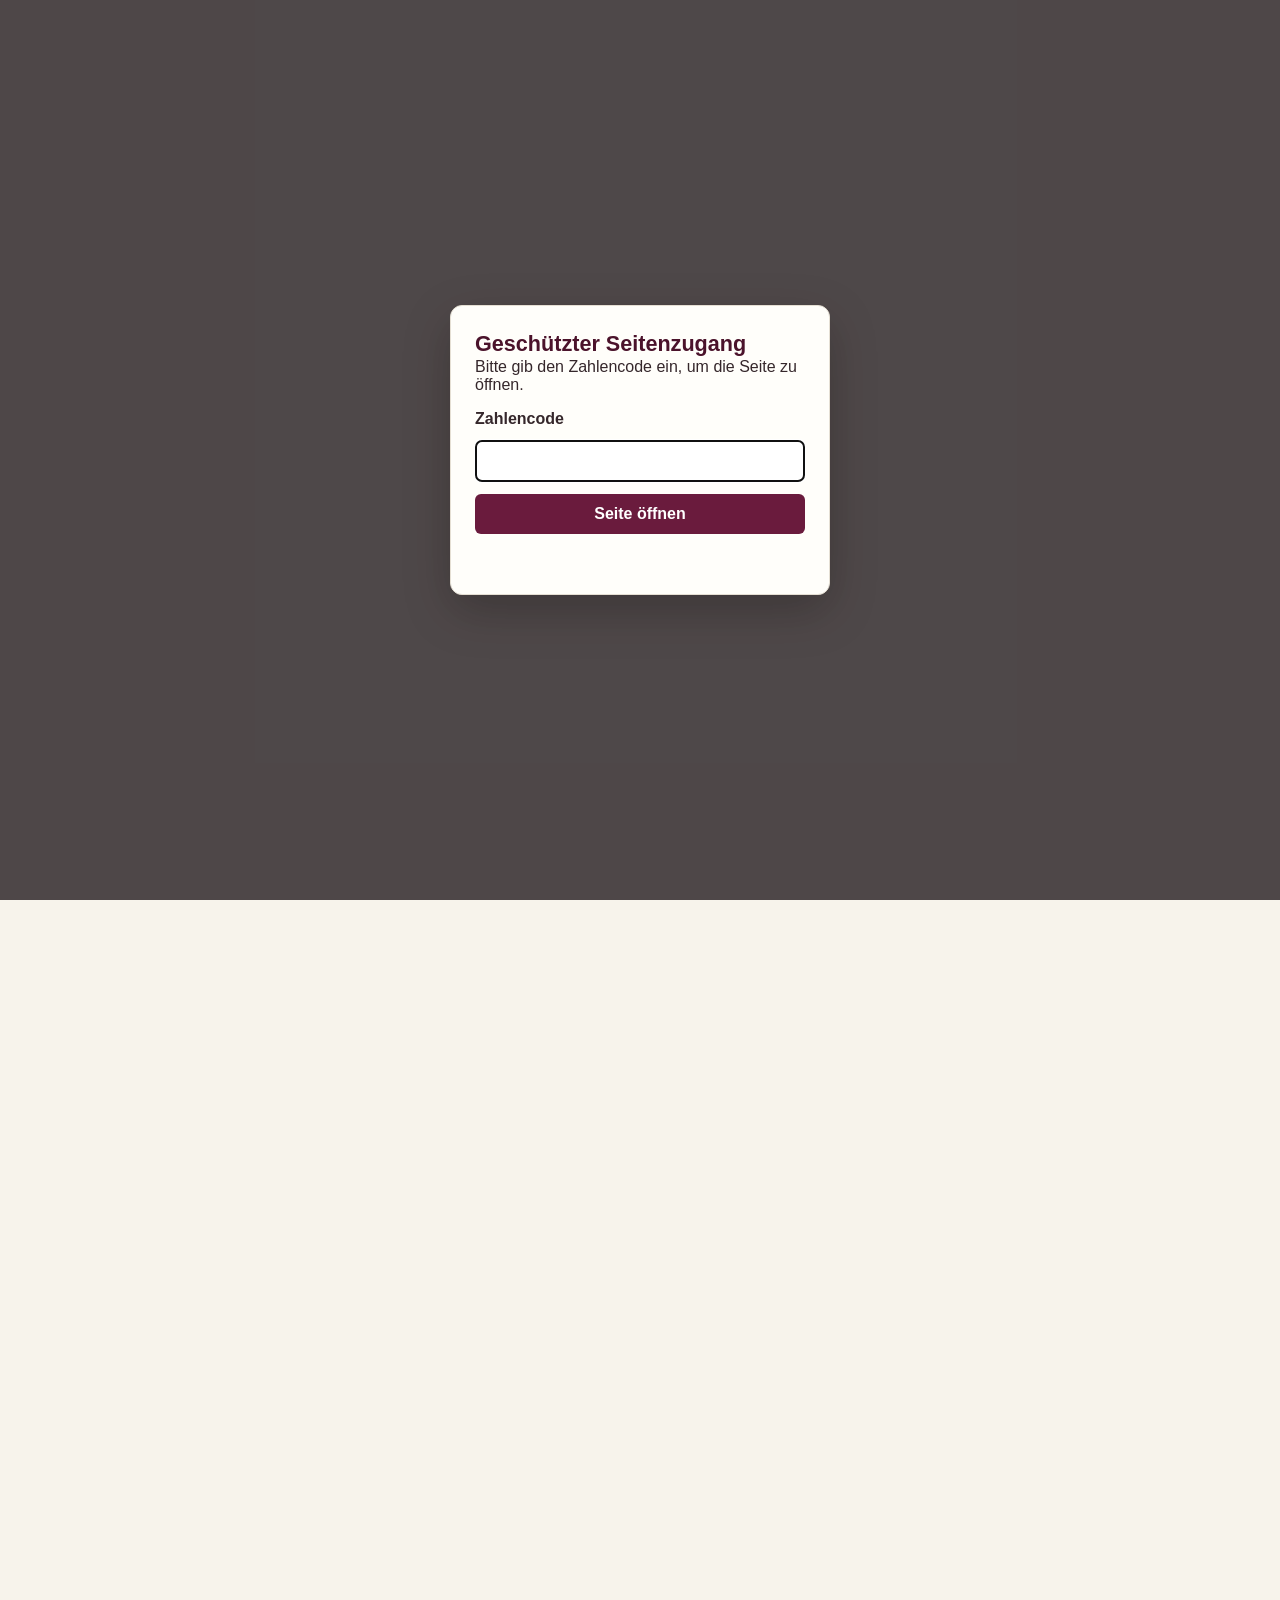
==== rezepte/index.html @ b91d1254 "Add X MAS filter and Schokostaebchen recipe Co-authored-by: Copilot <223556219+Copilot@users.noreply" ====
<!DOCTYPE html>
<html lang="de">
<head>
  <meta charset="UTF-8">
  <meta name="viewport" content="width=device-width, initial-scale=1">
  <meta name="theme-color" content="#f7f3eb">
  <title>Leckkerding – Niki, Jule und Bapo kochen fürs Lenchen</title>
  <script>
    try {
      if (sessionStorage.getItem('recipes-access-granted') !== 'true') {
        document.documentElement.classList.add('access-locked');
      }
    } catch {
      document.documentElement.classList.add('access-locked');
    }
  </script>
  <link rel="stylesheet" href="../assets/recipe-gate.css?v=weinrot">
  <script src="../assets/access-gate.js" data-access-key="recipes-access-granted" data-access-code="121106" defer></script>
  <style>
    @font-face {
      font-family: "Kalam";
      src: url("fonts/kalam-latin.woff2") format("woff2");
      font-style: normal;
      font-weight: 400;
      font-display: swap;
    }

    :root {
      color-scheme: light;
      --paper: #f7f3eb;
      --ink: #35272b;
      --muted: #75656a;
      --wine: #6a1b3d;
      --wine-dark: #4b132b;
      --orange: #e58b52;
      --line: #e5dfd3;
      --white: #fffefa;
      font-family: "Segoe UI", Arial, sans-serif;
    }

    * { box-sizing: border-box; }

    body {
      margin: 0;
      background: var(--paper);
      color: var(--ink);
    }

    button, input { font: inherit; }
    button { cursor: pointer; }

    .page-shell {
      width: min(1120px, calc(100% - 40px));
      margin: 0 auto;
    }

    header {
      display: flex;
      align-items: center;
      justify-content: space-between;
      padding: 25px 0;
    }

    .brand {
      color: var(--wine-dark);
      font-family: Georgia, "Times New Roman", serif;
      font-size: 1.35rem;
      font-weight: 700;
      letter-spacing: -.03em;
      text-decoration: none;
    }

    .brand span { color: var(--orange); }

    .header-note {
      color: var(--muted);
      font-size: .9rem;
    }

    .hero {
      display: grid;
      grid-template-columns: 1fr 1fr;
      align-items: stretch;
      overflow: hidden;
      border-radius: 20px;
      background: var(--wine);
      color: white;
    }

    .hero-text {
      align-self: center;
      padding: clamp(42px, 7vw, 76px) clamp(26px, 5vw, 60px);
    }

    .hero-image {
      display: block;
      width: 100%;
      height: 100%;
      min-height: 320px;
      object-fit: cover;
      object-position: center;
    }

    .hero-slideshow {
      position: relative;
      min-width: 0;
    }

    .hero-slideshow-control {
      position: absolute;
      right: 12px;
      bottom: 12px;
      padding: 8px 12px;
      border: 1px solid white;
      border-radius: 6px;
      background: rgba(37, 22, 27, .88);
      color: white;
    }

    .eyebrow {
      margin: 0 0 14px;
      color: #f2bd8c;
      font-size: .76rem;
      font-weight: 700;
      letter-spacing: .16em;
      text-transform: uppercase;
    }

    h1, h2, h3, p { margin-top: 0; }

    h1 {
      position: relative;
      z-index: 1;
      max-width: 620px;
      margin-bottom: 0;
      font-family: "Kalam", "Segoe Print", cursive;
      font-size: clamp(2rem, 4.4vw, 3.4rem);
      font-weight: 400;
      letter-spacing: 0;
      line-height: 1.15;
    }

    .hero-video-link {
      display: inline-flex;
      align-items: center;
      margin-top: 24px;
      padding: 11px 16px;
      border: 1px solid rgb(255 255 255 / 55%);
      border-radius: 999px;
      background: #f2bd8c;
      color: #351a27;
      font-size: .95rem;
      font-weight: 700;
      text-decoration: none;
      transition: background .15s ease, transform .15s ease;
    }

    .hero-video-link:hover {
      background: #ffd2ac;
      transform: translateY(-1px);
    }

    .hero-video-link:focus-visible {
      outline: 3px solid white;
      outline-offset: 3px;
    }

    main { padding: 58px 0 76px; }

    .section-heading {
      display: flex;
      align-items: end;
      justify-content: space-between;
      gap: 20px;
      margin-bottom: 27px;
    }

    h2 {
      margin-bottom: 7px;
      font-family: Georgia, "Times New Roman", serif;
      font-size: clamp(1.8rem, 4vw, 2.45rem);
      font-weight: 500;
      letter-spacing: -.035em;
    }

    .section-subtitle {
      margin-bottom: 0;
      color: var(--muted);
    }

    .result-count {
      flex: 0 0 auto;
      color: var(--muted);
      font-size: .9rem;
    }

    .filters {
      display: grid;
      grid-template-columns: 1fr 1fr;
      gap: 20px;
      margin-bottom: 30px;
      padding: 22px;
      border: 1px solid var(--line);
      border-radius: 14px;
      background: rgb(255 254 250 / 65%);
    }

    .filter-group h3 {
      margin-bottom: 12px;
      color: var(--muted);
      font-size: .75rem;
      letter-spacing: .1em;
      text-transform: uppercase;
    }

    .chip-list {
      display: flex;
      flex-wrap: wrap;
      gap: 8px;
    }

    .filter-chip {
      min-height: 38px;
      padding: 8px 14px;
      border: 1px solid var(--line);
      border-radius: 100px;
      background: var(--white);
      color: var(--ink);
      transition: background .15s ease, color .15s ease, border-color .15s ease;
    }

    .filter-chip:hover { border-color: var(--wine); }

    .filter-chip[aria-pressed="true"] {
      border-color: var(--wine);
      background: var(--wine);
      color: white;
    }

    .recipe-grid {
      display: grid;
      grid-template-columns: repeat(3, minmax(0, 1fr));
      gap: 22px;
    }

    .recipe-card {
      overflow: hidden;
      border: 1px solid var(--line);
      border-radius: 15px;
      background: var(--white);
      transition: transform .18s ease, box-shadow .18s ease;
    }

    .recipe-card:hover {
      transform: translateY(-3px);
      box-shadow: 0 12px 30px rgb(53 39 43 / 8%);
    }

    .recipe-card[hidden] { display: none; }

    .recipe-image {
      display: block;
      width: 100%;
      aspect-ratio: 1.45;
      object-fit: cover;
      background: #e8e1d5;
    }

    .recipe-illustration {
      display: grid;
      place-items: center;
      font-size: 4.5rem;
      background: linear-gradient(135deg, #f8eadd, #eadce2);
    }

    .card-content { padding: 18px 19px 20px; }

    .card-meta {
      display: flex;
      align-items: center;
      justify-content: space-between;
      gap: 10px;
      margin-bottom: 10px;
    }

    .category-tag {
      padding: 5px 9px;
      border-radius: 30px;
      background: #f8eadd;
      color: #87522f;
      font-size: .75rem;
      font-weight: 700;
    }

    .cook-label {
      color: var(--muted);
      font-size: .78rem;
      white-space: nowrap;
    }

    .recipe-card h3 {
      margin-bottom: 6px;
      font-family: Georgia, "Times New Roman", serif;
      font-size: 1.38rem;
      font-weight: 500;
      letter-spacing: -.02em;
    }

    .recipe-description {
      margin-bottom: 0;
      color: var(--muted);
      font-size: .9rem;
      line-height: 1.5;
    }

    .recipe-open {
      margin-top: 16px;
      padding: 9px 14px;
      border: 1px solid var(--wine);
      border-radius: 100px;
      background: transparent;
      color: var(--wine);
      font-weight: 600;
    }

    .recipe-open:hover {
      background: var(--wine);
      color: white;
    }

    .recipe-dialog {
      width: min(680px, calc(100% - 28px));
      max-height: min(88vh, 900px);
      padding: 0;
      border: 0;
      border-radius: 18px;
      background: var(--paper);
      color: var(--ink);
      box-shadow: 0 24px 80px rgb(0 0 0 / 25%);
    }

    .recipe-dialog::backdrop { background: rgb(36 25 30 / 60%); }

    .dialog-header {
      position: sticky;
      top: 0;
      z-index: 1;
      display: flex;
      align-items: start;
      justify-content: space-between;
      gap: 20px;
      padding: 24px 26px 18px;
      border-bottom: 1px solid var(--line);
      background: var(--paper);
    }

    .dialog-header .eyebrow { color: var(--orange); }
    .dialog-header h2 { margin-bottom: 0; }

    .dialog-close {
      flex: 0 0 auto;
      width: 38px;
      height: 38px;
      border: 1px solid var(--line);
      border-radius: 50%;
      background: var(--white);
      color: var(--ink);
      font-size: 1.2rem;
    }

    .dialog-body { padding: 22px 26px 28px; }

    .servings-control {
      display: flex;
      align-items: center;
      justify-content: space-between;
      gap: 14px;
      margin-bottom: 24px;
      padding: 15px 17px;
      border-radius: 12px;
      background: var(--white);
    }

    .servings-control[hidden] { display: none; }
    .servings-control label { font-weight: 600; }
    .servings-control small { display: block; margin-top: 3px; color: var(--muted); font-weight: 400; }

    .servings-input {
      display: flex;
      align-items: center;
      gap: 8px;
    }

    .servings-input button {
      width: 34px;
      height: 34px;
      border: 1px solid var(--wine);
      border-radius: 50%;
      background: var(--white);
      color: var(--wine);
      font-size: 1.2rem;
    }

    .servings-input input {
      width: 58px;
      height: 38px;
      border: 1px solid var(--line);
      border-radius: 8px;
      background: white;
      color: var(--ink);
      text-align: center;
    }

    .ingredient-group { margin: 0 0 22px; }

    .ingredient-group h3, .preparation-heading {
      margin-bottom: 10px;
      font-family: Georgia, "Times New Roman", serif;
      font-size: 1.3rem;
      font-weight: 500;
    }

    .preparation-list {
      margin: 0;
      padding-left: 22px;
      color: var(--muted);
      line-height: 1.65;
    }

    .ingredient-list {
      margin: 0;
      padding: 0;
      list-style: none;
      color: var(--muted);
      line-height: 1.5;
    }

    .ingredient-list li {
      display: flex;
      align-items: center;
      gap: 12px;
      min-height: 43px;
      padding: 7px 0;
      border-bottom: 1px solid var(--line);
    }

    .ingredient-icon {
      flex: 0 0 36px;
      text-align: center;
      font-size: 1.45rem;
    }

    .ingredient-amount { color: var(--ink); font-weight: 600; }
    .preparation-list li { margin-bottom: 9px; padding-left: 4px; }

    .empty-state {
      grid-column: 1 / -1;
      padding: 40px 20px;
      border: 1px dashed #c9c1b4;
      border-radius: 14px;
      color: var(--muted);
      text-align: center;
    }

    .empty-state strong {
      display: block;
      margin-bottom: 5px;
      color: var(--ink);
      font-family: Georgia, "Times New Roman", serif;
      font-size: 1.4rem;
      font-weight: 500;
    }

    footer {
      padding: 23px 0 30px;
      border-top: 1px solid var(--line);
      color: var(--muted);
      font-size: .85rem;
      text-align: center;
    }

    @media (max-width: 760px) {
      .hero { grid-template-columns: 1fr; }
      .hero-image { height: auto; min-height: 0; aspect-ratio: 1.6; }
      .recipe-grid { grid-template-columns: repeat(2, minmax(0, 1fr)); }
      .filters { grid-template-columns: 1fr; }
    }

    @media (max-width: 520px) {
      .page-shell { width: min(100% - 28px, 1120px); }
      .header-note { display: none; }
      main { padding: 42px 0 55px; }
      .section-heading { align-items: start; flex-direction: column; gap: 8px; }
      .recipe-grid { grid-template-columns: 1fr; }
      .recipe-image { aspect-ratio: 1.6; }
      .filters { padding: 18px; }
      .dialog-header, .dialog-body { padding-right: 19px; padding-left: 19px; }
      .servings-control { align-items: start; flex-direction: column; }
    }
  </style>
</head>
<body>
  <div class="page-shell">
    <header>
      <a class="brand" href="../index.html">maexx69<span>.de</span></a>
      <span class="header-note">Leckkerding</span>
    </header>
    <section class="hero" aria-labelledby="page-title">
      <div class="hero-text">
        <h1 id="page-title">Ausgezogen – aber nicht vom Fleisch gefallen</h1>
        <a class="hero-video-link" href="https://youtu.be/YN1hL9cn7s0?feature=shared" target="_blank" rel="noopener noreferrer">Video auf YouTube ansehen</a>
      </div>
      <div class="hero-slideshow" aria-label="Bilder aus unserer Küche">
        <img class="hero-image" id="hero-slideshow-image" src="diashow/startbild-IMG_1170.jpeg?v=2" alt="IMG_1170 – das Startbild der Diashow">
        <button class="hero-slideshow-control" id="hero-slideshow-control" type="button" aria-label="Diashow abspielen" title="Diashow abspielen" hidden>▶</button>
      </div>
    </section>

    <main>
      <div class="section-heading">
        <div>
          <p class="eyebrow" style="color: var(--orange); margin-bottom: 8px;">Aus unserer Küche</p>
          <h2>Unsere Rezepte</h2>
          <p class="section-subtitle">Ein bisschen stöbern, etwas Leckeres finden.</p>
        </div>
        <span class="result-count" id="result-count" aria-live="polite"></span>
      </div>

      <section class="filters" aria-label="Rezepte filtern">
        <div class="filter-group">
          <h3>Nach Gericht filtern</h3>
          <div class="chip-list" id="category-filters" aria-label="Gerichtart">
            <button class="filter-chip" type="button" data-filter-group="category" data-filter="all" aria-pressed="true">Alle</button>
            <button class="filter-chip" type="button" data-filter-group="category" data-filter="süß" aria-pressed="false">Süß</button>
            <button class="filter-chip" type="button" data-filter-group="category" data-filter="suppe" aria-pressed="false">Suppe</button>
            <button class="filter-chip" type="button" data-filter-group="category" data-filter="deftig" aria-pressed="false">Deftig</button>
            <button class="filter-chip" type="button" data-filter-group="category" data-filter="basics" aria-pressed="false">Basics</button>
            <button class="filter-chip" type="button" data-filter-group="category" data-filter="xmas" aria-pressed="false">X MAS</button>
          </div>
        </div>
        <div class="filter-group">
          <h3>Von wem gekocht?</h3>
          <div class="chip-list" id="cook-filters" aria-label="Köchinnen und Köche">
            <button class="filter-chip" type="button" data-filter-group="cook" data-filter="all" aria-pressed="true">Alle</button>
            <button class="filter-chip" type="button" data-filter-group="cook" data-filter="bapo" aria-pressed="false">Bapo</button>
            <button class="filter-chip" type="button" data-filter-group="cook" data-filter="niki" aria-pressed="false">Niki</button>
            <button class="filter-chip" type="button" data-filter-group="cook" data-filter="jule" aria-pressed="false">Jule</button>
          </div>
        </div>
      </section>

      <section class="recipe-grid" id="recipe-grid" aria-label="Rezeptliste">
        <div class="empty-state" id="empty-state" hidden>
          <strong>Hier köchelt noch etwas.</strong>
          Für diese Auswahl gibt es noch kein Rezept.
        </div>
      </section>
    </main>

    <footer>Mit Liebe für Lenchen gesammelt</footer>
  </div>

  <dialog class="recipe-dialog" id="recipe-dialog" aria-labelledby="dialog-title">
    <div class="dialog-header">
      <div>
        <p class="eyebrow" id="dialog-category"></p>
        <h2 id="dialog-title"></h2>
      </div>
      <button class="dialog-close" id="dialog-close" type="button" aria-label="Rezept schließen">&times;</button>
    </div>
    <div class="dialog-body">
      <div class="servings-control" id="servings-control">
        <label for="servings"><span id="servings-label">Personenzahl</span>
          <small id="servings-note">Mengen werden ausgehend von 4 Personen angepasst.</small>
        </label>
        <div class="servings-input">
          <button type="button" id="servings-decrease" aria-label="Eine Person weniger">&minus;</button>
          <input id="servings" type="number" min="1" max="40" step="1" value="4" inputmode="numeric">
          <button type="button" id="servings-increase" aria-label="Eine Person mehr">+</button>
        </div>
      </div>
      <div id="dialog-ingredients"></div>
      <h3 class="preparation-heading">Zubereitung</h3>
      <ol class="preparation-list" id="dialog-preparation"></ol>
    </div>
  </dialog>

  <script src="diashow.js?v=43" defer></script>
  <script>
    const recipes = [
      {
        id: "fajitas",
        name: "Fajitas",
        category: "deftig",
        categoryLabel: "Deftig",
        cooks: ["bapo"],
        image: "fajitas-bild.jpg",
        imageAlt: "Gefüllte Tortillas mit Paprika und Tomaten",
        description: "Weizentortillas mit Hähnchen, Gemüse und Salsa.",
        baseServings: 4,
        ingredients: [
          { title: "Für die Fajitas", items: [
            { amount: 400, unit: "g", name: "Hähnchengeschnetzeltes" },
            { amount: 500, unit: "g", name: "bunte Paprika" },
            { amount: 1, unit: "Bund", name: "Frühlingszwiebeln" },
            { amount: 2, unit: "", name: "Tomaten" },
            { amount: 1, unit: "", name: "Eisbergsalat" },
            { amount: 2, unit: "Becher", name: "saure Sahne" },
            { amount: 250, unit: "g", name: "Gouda, gerieben" },
            { amount: 1, unit: "Flasche", name: "Salsa" },
            { amount: 8, unit: "", name: "Weizentortillas" },
            { amount: null, unit: "", name: "Öl zum Braten" },
            { amount: null, unit: "", name: "Salz, Pfeffer und Chilipulver" }
          ] }
        ],
        preparation: [
          "Paprika in kurze, dünne Streifen und Frühlingszwiebeln in Ringe schneiden. Tomaten würfeln.",
          "Etwas Öl in einer tiefen Pfanne oder einem Wok erhitzen. Das Hähnchen etwa 5 Minuten anbraten und mit Salz, Pfeffer und Chilipulver würzen. Paprika und Frühlingszwiebeln zugeben und etwa 5 Minuten mitbraten; anschließend die Tomaten kurz mitbraten. Das Hähnchen vollständig durchgaren.",
          "Eisbergsalat in Streifen schneiden. Salat, Salsa, saure Sahne und geriebenen Gouda jeweils getrennt bereitstellen.",
          "Tortillas nach Packungsanleitung erwärmen und mit der Hähnchen-Gemüse-Füllung und den Beilagen nach Geschmack füllen."
        ]
      },
      {
        id: "asia-nudeln",
        name: "Asia-Nudeln",
        category: "deftig",
        categoryLabel: "Deftig",
        cooks: ["jule"],
        image: "asia-nudeln-bild.png",
        imageAlt: "Gebratene Asia-Nudeln mit Gemüse",
        description: "Gebratene Mie-Nudeln mit Gemüse, Ingwer und Sojasauce.",
        baseServings: 4,
        ingredients: [
          { title: "Für die Asia-Nudeln", items: [
            { amount: 250, unit: "g", name: "Mie-Nudeln" },
            { amount: 2, unit: "EL", name: "Erdnussöl" },
            { amount: 0.5, unit: "", name: "rote Paprika" },
            { amount: 5, unit: "", name: "Lauchzwiebeln" },
            { amount: 3, unit: "", name: "Karotten" },
            { amount: 1, unit: "Zehe", name: "Knoblauch" },
            { amount: 1, unit: "daumengroßes Stück", name: "Ingwer" },
            { amount: 2, unit: "EL", name: "Honig" },
            { amount: 4, unit: "EL", name: "Sojasauce" },
            { amount: 1, unit: "", name: "Limette" },
            { amount: 1, unit: "TL", name: "Chiliflocken, optional" },
            { amount: 1, unit: "TL", name: "Currypulver, optional" },
            { amount: 1, unit: "TL", name: "Kurkuma, optional" },
            { amount: 1, unit: "TL", name: "Koriander, optional" },
            { amount: 1, unit: "TL", name: "Paprikapulver, optional" },
            { amount: null, unit: "", name: "frischer Koriander, optional" },
            { amount: null, unit: "", name: "Salz, Pfeffer und nach Wunsch Sriracha-Sauce" }
          ] }
        ],
        preparation: [
          "Mie-Nudeln nach Packungsangabe bissfest garen, kalt abspülen und abtropfen lassen.",
          "Karotten und Paprika in Streifen schneiden. Lauchzwiebeln schneiden und das Grün beiseitelegen. Knoblauch und Ingwer fein hacken.",
          "Karotten, Paprika und die weißen Teile der Lauchzwiebeln etwa 2 Minuten in Erdnussöl anbraten. Knoblauch, Ingwer und nach Wunsch die Gewürze kurz mitbraten; Honig und Sojasauce zugeben.",
          "Nudeln untermischen und bis zur gewünschten Bräunung braten. Mit Limettensaft, Sojasauce, Salz, Pfeffer und nach Wunsch Sriracha abschmecken.",
          "Mit Lauchzwiebelgrün und nach Wunsch frischem Koriander servieren."
        ]
      },
      {
        id: "fufu",
        name: "Fufu mit Erdnusssuppe",
        category: "deftig",
        categoryLabel: "Deftig",
        cooks: ["jule"],
        image: "fufu-bild.png",
        imageAlt: "Fufu in einer würzigen Sauce",
        description: "Kartoffel-Fufu mit würziger Erdnusssuppe und Hähnchen.",
        baseServings: 4,
        ingredients: [
          { title: "Für das Fufu", items: [
            { amount: 160, unit: "g", name: "Kartoffelstärke oder Kartoffelmehl" },
            { amount: 160, unit: "g", name: "Kartoffelpüree-Flocken" },
            { amount: 800, unit: "ml", name: "kaltes Wasser, zunächst" },
            { amount: 400, unit: "ml", name: "zusätzliches kaltes Wasser, nach Bedarf" },
            { amount: null, unit: "", name: "Salz nach Wunsch" }
          ] },
          { title: "Für die Erdnusssuppe", items: [
            { amount: 6, unit: "", name: "Hähnchenkeulen" },
            { amount: 2, unit: "", name: "Zwiebeln" },
            { amount: 2, unit: "", name: "Tomaten" },
            { amount: 1, unit: "", name: "Paprika" },
            { amount: 4, unit: "Zehen", name: "Knoblauch" },
            { amount: 1, unit: "EL", name: "Erdnussbutter" },
            { amount: 3, unit: "EL", name: "Tomatenmark" },
            { amount: 600, unit: "ml", name: "Wasser" },
            { amount: null, unit: "", name: "Salz, Cayennepfeffer, Paprikapulver und Pfeffer" }
          ] }
        ],
        preparation: [
          "Für die Suppe die Hälfte der Zwiebeln schneiden und mit den Hähnchenkeulen anbraten.",
          "Die übrigen Zwiebeln, Tomaten, Paprika, Knoblauch, Erdnussbutter, Tomatenmark und das Wasser für die Suppe pürieren. Über das Hähnchen geben, würzen und etwa 1,5 Stunden köcheln lassen, bis das Hähnchen vollständig durchgegart ist.",
          "Für das Fufu Kartoffelstärke und Kartoffelpüree-Flocken in einem stabilen Topf trocken vermischen. Nach und nach das zunächst angegebene kalte Wasser unterrühren, sodass eine gleichmäßige Masse entsteht; nach Wunsch salzen.",
          "Bei mittlerer Hitze unter kräftigem, ständigem Rühren erwärmen. Nach etwa 5 Minuten entsteht eine dicke, formbare Masse. Falls sie zu trocken ist, vorsichtig etwas Wasser ergänzen.",
          "Die Hände mit kaltem Wasser anfeuchten, die Masse zu Kugeln oder Klößen formen und mit der Erdnusssuppe servieren."
        ]
      },
      {
        id: "kaese-lauch-suppe",
        name: "Käse-Lauch-Suppe",
        category: "suppe",
        categoryLabel: "Suppe",
        cooks: ["jule"],
        image: "kaese-lauch-suppe-bild.png",
        imageAlt: "Käse-Lauch-Suppe mit Hackfleisch",
        description: "Cremige Käse-Lauch-Suppe mit Hackfleisch und Baguette.",
        baseServings: 4,
        ingredients: [
          { title: "Für die Suppe", items: [
            { amount: 2, unit: "kleine", name: "Baguettes zum Aufbacken" },
            { amount: 3, unit: "EL", name: "Öl" },
            { amount: 500, unit: "g", name: "gemischtes Hackfleisch" },
            { amount: null, unit: "", name: "Salz und Pfeffer" },
            { amount: 3, unit: "Stangen", name: "Lauch" },
            { amount: 700, unit: "ml", name: "Wasser" },
            { amount: 3, unit: "", name: "Gemüsebrühwürfel" },
            { amount: 250, unit: "g", name: "Schmelzkäse" },
            { amount: 150, unit: "g", name: "Crème fraîche" },
            { amount: null, unit: "", name: "Muskat, Knoblauchpulver und Zwiebelpulver nach Geschmack" }
          ] }
        ],
        preparation: [
          "Backofen auf 175 °C Ober-/Unterhitze vorheizen und die Baguettes etwa 10 Minuten aufbacken.",
          "Öl in einem großen Topf erhitzen und das Hackfleisch krümelig und vollständig durchbraten. Mit Salz und Pfeffer würzen.",
          "Lauch putzen, in Ringe schneiden und etwa 5 Minuten mitbraten. Wasser und Brühwürfel zugeben und die Suppe etwa 10 Minuten bei kleiner Hitze köcheln lassen.",
          "Hitze reduzieren oder den Topf kurz vom Herd nehmen. Schmelzkäse und Crème fraîche einrühren; die Suppe nicht sprudelnd kochen lassen.",
          "Mit Salz, Pfeffer, Muskat, Knoblauch- und Zwiebelpulver abschmecken und mit dem aufgeschnittenen Baguette servieren."
        ]
      },
      {
        id: "sate",
        name: "Saté-Spieße",
        category: "deftig",
        categoryLabel: "Deftig",
        cooks: ["bapo"],
        image: "sate-spiesse-neu.jpg",
        imageAlt: "Saté-Spieße mit Reis und Erdnusssauce",
        description: "Saftige Spieße mit würziger Sauce und Reis.",
        ingredients: [
          { title: "Für die Spieße", items: [
            { amount: 700, unit: "g", name: "Hähnchenbrustfilets" }
          ] },
          { title: "Für die Marinade", items: [
            { amount: 60, unit: "ml", name: "Sojasauce" },
            { amount: 1, unit: "EL", name: "heller Honig" },
            { amount: 1, unit: "TL", name: "gemahlener Koriander" },
            { amount: 1, unit: "TL", name: "gemahlene Kurkuma" },
            { amount: 0.5, unit: "TL", name: "Chilipulver" },
            { amount: 2, unit: "Zehe(n)", name: "Knoblauch" },
            { amount: 2, unit: "TL", name: "Sesamöl" }
          ] },
          { title: "Für die Sauce", items: [
            { amount: 2, unit: "EL", name: "Sojasauce" },
            { amount: 125, unit: "g", name: "Erdnussbutter" },
            { amount: 125, unit: "ml", name: "Kokoscreme oder -milch" },
            { amount: 2, unit: "EL", name: "süße Chilisauce" },
            { amount: 1, unit: "kleine", name: "Zwiebel(n)" },
            { amount: 1, unit: "EL", name: "Öl" }
          ] }
        ],
        preparation: [
          "Aus den Zutaten eine Marinade herstellen. Hähnchenbrustfilets längs in Streifen schneiden, mit der Marinade übergießen und zugedeckt über Nacht kalt stellen.",
          "Am nächsten Tag die Spieße etwa 30 Minuten in Wasser legen. Die Fleischstreifen ziehharmonikaartig aufspießen und im Ofen bei 200 °C etwa 5–7 Minuten garen, bis sie leicht gebräunt sind.",
          "Für die Sauce die Zwiebel fein würfeln und in Öl glasig andünsten. Erdnussbutter, Kokoscreme, Soja- und Chilisauce einrühren und bei geringer Hitze zu einer sämigen Sauce einkochen lassen.",
          "Mit Reis und nach Wunsch mit Gemüse servieren."
        ]
      },
      {
        id: "beschwipstes-huhn",
        name: "Beschwipstes Huhn",
        category: "deftig",
        categoryLabel: "Deftig",
        cooks: ["bapo"],
        image: "beschwipstes-huhn-bild.jpg",
        imageAlt: "Person mit Lockenwicklern in der Küche",
        description: "Hähnchen mit Kartoffeln, Tomaten und Kräutern in Weißweinsauce.",
        ingredients: [
          { title: "Für das beschwipste Huhn", items: [
            { amount: 1, unit: "mittelgroßes", name: "Hähnchen, je etwa 1,5 kg" },
            { amount: 4, unit: "kleine", name: "Zwiebeln" },
            { amount: 4, unit: "mittelgroße", name: "Tomaten" },
            { amount: 8, unit: "kleine", name: "Kartoffeln" },
            { amount: 2, unit: "Zehen", name: "Knoblauch" },
            { amount: 1, unit: "Zweig", name: "Rosmarin" },
            { amount: null, unit: "", name: "etwas Thymian oder Zitronenthymian" },
            { amount: 0.75, unit: "Flasche", name: "Weißwein" },
            { amount: null, unit: "", name: "Salz und Pfeffer" },
            { amount: null, unit: "", name: "Mehl zum Wenden" },
            { amount: null, unit: "", name: "Fett zum Braten" }
          ] }
        ],
        preparation: [
          "Hähnchen in acht Stücke teilen und nach Wunsch die Haut abziehen. Mit Salz und Pfeffer würzen und in Mehl wenden.",
          "Das Fleisch in einem großen Topf in heißem Fett leicht anbraten. Ganze Zwiebeln, Kartoffeln und Tomaten sowie klein geschnittenen Knoblauch dazugeben.",
          "Mit Weißwein ablöschen, bis alles fast bedeckt ist. Thymian und Rosmarin zugeben und bei kleiner Hitze etwa 40 Minuten köcheln lassen, bis das Hähnchen vollständig durchgegart ist. Die Sauce nach Wunsch etwas andicken."
        ]
      },
      {
        id: "rouladen",
        name: "Rouladen à la Bapo",
        category: "deftig",
        categoryLabel: "Deftig",
        cooks: ["bapo"],
        image: "rinderrouladen-neu.jpg",
        imageAlt: "Rinderrouladen in dunkler Sauce",
        description: "Geschmorte Rinderrouladen mit Speck, Gurken und kräftiger Sauce.",
        baseServings: 4,
        servingUnit: "Rouladen",
        ingredients: [
          { title: "Für die Rouladen", items: [
            { amount: 4, unit: "", name: "Rinderrouladen, je etwa 180–200 g" },
            { amount: 1, unit: "mittelgroße", name: "Zwiebel" },
            { amount: 6, unit: "Scheiben", name: "Speck" },
            { amount: 4, unit: "", name: "Gewürzgurken" },
            { amount: 4, unit: "TL", name: "Dijon-Senf" },
            { amount: 3, unit: "EL", name: "neutrales Öl, zum Beispiel Rapsöl" },
            { amount: null, unit: "", name: "Salz und frisch gemahlener schwarzer Pfeffer" },
            { amount: null, unit: "", name: "Rouladennadeln, Klammern oder Küchengarn" }
          ] },
          { title: "Für die Sauce", items: [
            { amount: 1, unit: "mittelgroße", name: "Zwiebel" },
            { amount: 3, unit: "", name: "Möhren" },
            { amount: 150, unit: "g", name: "Knollensellerie oder Stangensellerie" },
            { amount: 1, unit: "TL", name: "Puderzucker" },
            { amount: 1, unit: "EL", name: "Tomatenmark" },
            { amount: 2, unit: "EL", name: "helle Sojasauce" },
            { amount: 300, unit: "ml", name: "Rotwein" },
            { amount: 400, unit: "ml", name: "Rinderfond" },
            { amount: 2, unit: "", name: "Lorbeerblätter" },
            { alternatives: [
              { amount: 2, unit: "Scheiben", name: "Salzzitrone (optional)" },
              { amount: 2, unit: "Streifen", name: "Zitronenschale (optional)" }
            ] },
            { amount: 8, unit: "", name: "schwarze Pfefferkörner" },
            { amount: 5, unit: "", name: "Pimentkörner" },
            { amount: 2, unit: "EL", name: "neutrales Öl, zum Beispiel Rapsöl" },
            { amount: null, unit: "", name: "Salz nach Geschmack" }
          ] }
        ],
        preparation: [
          "Rouladen von beiden Seiten leicht salzen und etwa 20 Minuten ziehen lassen. Zwischen leicht eingeölter Folie vorsichtig flach klopfen.",
          "Zwiebel, Speck und Gewürzgurken klein schneiden. Rouladen mit Senf bestreichen und pfeffern. Die Füllung auf dem unteren Drittel verteilen, dabei seitlich einen Rand frei lassen. Seiten einschlagen, aufrollen und mit Nadeln, Klammern oder Küchengarn fixieren.",
          "Für die Sauce Zwiebel, Möhren und Sellerie grob würfeln. Rouladen in heißem Öl rundum anbraten und herausnehmen. Gemüse im Bratensatz 6–8 Minuten kräftig rösten, mit einem Schuss Rinderfond ablöschen und den Bratensatz lösen.",
          "In einem Schmortopf Puderzucker bei mittlerer Hitze karamellisieren lassen und Tomatenmark 1–2 Minuten anrösten. Mit Sojasauce ablöschen und einkochen lassen. Rotwein in drei Portionen zugeben und jeweils stark reduzieren.",
          "Röstgemüse und Rouladen in den Topf geben. Mit Rinderfond aufgießen, sodass die Rouladen etwa zu zwei Dritteln in Flüssigkeit liegen. Lorbeer, Pfefferkörner und Piment zugeben und zugedeckt bei sehr sanfter Hitze etwa 2½ Stunden schmoren; alternativ bei etwa 160 °C Ober-/Unterhitze im Ofen. Alle 20–30 Minuten mit Sauce übergießen.",
          "Nach 2 Stunden nach Wunsch Salzzitrone oder Zitronenschale zugeben und den Deckel einen Spalt öffnen. Nach Ende der Garzeit etwa 30 Minuten abkühlen lassen und die Rouladen herausnehmen.",
          "Sauce und Gemüse durch ein Sieb geben, Gemüse leicht ausdrücken und die Sauce bis zur gewünschten Konsistenz einkochen. Mit Salz abschmecken und die Rouladen darin noch einmal durchziehen lassen."
        ]
      },
      {
        id: "sauerbraten",
        name: "Sauerbraten à la Rose",
        category: "deftig",
        categoryLabel: "Deftig",
        cooks: ["bapo"],
        image: "sauerbraten-rose.png",
        imageAlt: "Sauerbraten im Bräter mit dunkler Sauce und Gemüse",
        description: "Sauerbraten mit würziger Rotweinmarinade, Honigbrot und Rosinen.",
        ingredients: [
          { title: "Für das Fleisch", items: [
            { amount: 1200, unit: "g", name: "Rindfleisch aus Schulter oder Keule" }
          ] },
          { title: "Für die Marinade", items: [
            { amount: 1, unit: "Stück", name: "Knollensellerie" },
            { amount: 1, unit: "große", name: "Möhre(n)" },
            { amount: 2, unit: "mittelgroße", name: "Zwiebel(n)" },
            { amount: 2, unit: "", name: "Knoblauchzehe(n)" },
            { amount: 2, unit: "", name: "Nelken" },
            { amount: 2, unit: "", name: "Lorbeerblätter" },
            { amount: 10, unit: "", name: "Pfefferkörner" },
            { amount: 5, unit: "", name: "Wacholderbeeren" },
            { amount: null, unit: "", name: "Salz und etwas Zucker" },
            { amount: 400, unit: "ml", name: "Rotwein" },
            { amount: 200, unit: "ml", name: "Rotweinessig" }
          ] },
          { title: "Für den Braten", items: [
            { amount: 2, unit: "EL", name: "Fett zum Anbraten" },
            { amount: 2, unit: "", name: "Zwiebel(n)" },
            { amount: 2, unit: "EL", name: "Honig" },
            { amount: 200, unit: "ml", name: "Bratenfond" },
            { amount: 100, unit: "g", name: "Honigkuchen oder Honigbrot" },
            { amount: 4, unit: "EL", name: "Rosinen" }
          ] }
        ],
        preparation: [
          "Etwa eine Woche vor dem Kochen das Wurzelgemüse – Möhre, Sellerie, Zwiebeln und Knoblauch – klein schneiden. Mit Nelken, Lorbeer, Pfefferkörnern, Wacholderbeeren, etwas Salz und Zucker, Rotwein und Rotweinessig in ein Gefäß geben. Das Fleisch einlegen, abdecken und im Kühlschrank marinieren.",
          "Nach einer Woche das Fleisch aus der Marinade nehmen und trocken tupfen. Marinade durch ein Sieb in einen Topf gießen und das Gemüse beiseitestellen.",
          "Fett in einem Bräter erhitzen und das Fleisch rundum anbraten. Gemüse und Zwiebeln hinzufügen und goldgelb rösten. Honig zugeben und mit der Marinade und dem Bratenfond ablöschen. Zugedeckt bei mittlerer Hitze etwa 2 Stunden garen, bis das Fleisch zart ist.",
          "Fleisch herausnehmen und abgedeckt warm halten. Honigbrot in die Sauce bröckeln und köcheln lassen, bis es sich aufgelöst hat. Sauce pürieren und abschmecken. Rosinen zugeben und warm werden lassen.",
          "Fleisch aufschneiden und mit der Sauce servieren, zum Beispiel mit Kartoffelklößen und Rotkohl."
        ]
      },
      {
        id: "lasagne",
        name: "Lasagne",
        category: "deftig",
        categoryLabel: "Deftig",
        cooks: ["bapo"],
        image: "lasagne bild.png",
        imageAlt: "Frisch gebackene Lasagne",
        description: "Schicht für Schicht ein Liebling aus dem Ofen.",
        ingredients: [
          { title: "Für die Nudeln", items: [
            { amount: 8, unit: "", name: "Lasagneplatten" },
            { amount: null, unit: "", name: "Fett für die Form" }
          ] },
          { title: "Für die Bolognese", items: [
            { amount: 600, unit: "g", name: "gemischtes Hackfleisch" },
            { amount: 3, unit: "EL", name: "Olivenöl" },
            { amount: 1, unit: "große", name: "Möhre(n)" },
            { amount: 1, unit: "Stück", name: "Knollensellerie, etwa so viel wie die Möhre" },
            { amount: 1, unit: "große", name: "Zwiebel(n)" },
            { amount: 2, unit: "", name: "Knoblauchzehe(n)" },
            { amount: 200, unit: "ml", name: "Weißwein" },
            { amount: 500, unit: "ml", name: "Gemüsebrühe" },
            { amount: 2, unit: "EL", name: "Tomatenmark" },
            { amount: null, unit: "", name: "Salz, Pfeffer und Zucker" }
          ] },
          { title: "Für die Béchamelsauce", items: [
            { amount: 2, unit: "EL", name: "Butter" },
            { amount: 3, unit: "EL", name: "Mehl" },
            { amount: 500, unit: "ml", name: "Milch" },
            { amount: null, unit: "", name: "Muskat" },
            { amount: 100, unit: "g", name: "frisch geriebener Parmesan" }
          ] }
        ],
        preparation: [
          "Möhre, Sellerie, Zwiebel und Knoblauch putzen und würfeln. Öl erhitzen, Gemüse gut anbraten und aus der Pfanne nehmen.",
          "Hackfleisch portionsweise krümelig und kräftig anbraten. Gemüse wieder zugeben, mit Wein ablöschen und einkochen lassen. Tomatenmark einrühren, Brühe angießen und die Sauce mit Deckel sämig einkochen lassen. Mit Salz, Pfeffer und einer Prise Zucker würzen.",
          "Für die Béchamel Butter zerlassen, Mehl einrühren und kurz anschwitzen. Milch nach und nach unter Rühren zugießen, aufkochen lassen und mit Muskat und Salz abschmecken.",
          "Eine gefettete Auflaufform mit Lasagneplatten und den Saucen schichten. Mit einer Schicht Béchamel abschließen und Parmesan darüberstreuen.",
          "Im vorgeheizten Backofen bei 180 °C Ober-/Unterhitze etwa 20 Minuten backen. Vor dem Portionieren einige Minuten ruhen lassen."
        ]
      },
      {
        id: "donauwelle",
        name: "Neckarwelle",
        category: "süß",
        categoryLabel: "Süß",
        cooks: ["bapo"],
        image: "donau bild.png",
        imageAlt: "Donauwellen-Kuchen mit Kirschen und Schokolade",
        description: "Saftiger Kuchen mit Kirschen und Schokoguss.",
        ingredients: [
          { title: "Für den Teig", items: [
            { amount: 350, unit: "g", name: "Butter" },
            { amount: 250, unit: "g", name: "Zucker" },
            { amount: 7, unit: "", name: "Ei(er)" },
            { amount: 450, unit: "g", name: "Mehl" },
            { amount: 1, unit: "Pck.", name: "Backpulver" },
            { amount: 3, unit: "EL", name: "Kakaopulver" },
            { amount: 3, unit: "EL", name: "Puderzucker" },
            { amount: 2, unit: "Gläser", name: "Sauerkirschen" }
          ] },
          { title: "Für die Creme", items: [
            { amount: 500, unit: "ml", name: "Milch" },
            { amount: 1, unit: "Pck.", name: "Vanillepuddingpulver" },
            { amount: 1, unit: "Pck.", name: "Vanillinzucker" },
            { amount: 225, unit: "g", name: "Butter" },
            { amount: 5, unit: "EL", name: "Puderzucker" }
          ] },
          { title: "Für den Guss", items: [
            { amount: 250, unit: "g", name: "Kokosfett (z. B. Palmin)" },
            { amount: 5, unit: "EL", name: "Zucker" },
            { amount: 5, unit: "EL", name: "Kakaopulver" },
            { amount: 2, unit: "", name: "Ei(er)" },
            { amount: 2, unit: "EL", name: "Milch" }
          ] }
        ],
        preparation: [
          "Butter und Zucker schaumig rühren, die Eier einzeln zufügen. Mehl mit Backpulver mischen und nach und nach unterrühren. Die Hälfte des Teigs auf ein gefettetes Backblech streichen. Die andere Hälfte mit Kakao und Puderzucker vermengen und auf dem hellen Teig verteilen. Kirschen daraufgeben und den Kuchen bei 175 °C Ober-/Unterhitze backen, anschließend auskühlen lassen.",
          "Für die Creme den Vanillepudding nach Packungsanleitung zubereiten und abkühlen lassen. Butter und Puderzucker schaumig rühren und den abgekühlten Pudding esslöffelweise unterrühren. Die Creme auf dem ausgekühlten Teig verteilen.",
          "Für den Guss Kokosfett schmelzen und etwas abkühlen lassen. Zucker, Kakao, Eier und Milch unterrühren. Den Guss auf der Creme verstreichen und fest werden lassen."
        ]
      },
      {
        id: "gaisburger-marsch",
        name: "Gaisburger Marsch",
        category: "suppe",
        categoryLabel: "Suppe",
        cooks: ["bapo"],
        image: "gaisburgermarsch bild.png",
        imageAlt: "Gaisburger Marsch mit Rindfleisch, Kartoffeln und Spätzle",
        description: "Schwäbischer Eintopf mit Rindfleisch, Kartoffeln und Spätzle.",
        ingredients: [
          { title: "Für die Brühe", items: [
            { amount: 750, unit: "g", name: "Rinderbrust" },
            { amount: 100, unit: "g", name: "Karotten für das Suppengrün" },
            { amount: 100, unit: "g", name: "Lauch für das Suppengrün" },
            { amount: 100, unit: "g", name: "Petersilienwurzeln" },
            { amount: 100, unit: "g", name: "Knollensellerie" },
            { amount: 2, unit: "", name: "Nelken" },
            { amount: 2, unit: "", name: "Lorbeerblätter" },
            { amount: 8, unit: "", name: "Pfefferkörner" }
          ] },
          { title: "Für den Eintopf", items: [
            { amount: 500, unit: "g", name: "festkochende Kartoffeln" },
            { amount: 500, unit: "g", name: "Karotten" },
            { amount: 1, unit: "Stange", name: "Lauch" },
            { amount: 500, unit: "g", name: "selbstgemachte Spätzle" },
            { amount: null, unit: "", name: "Salz, Pfeffer und frische Petersilie" }
          ] }
        ],
        preparation: [
          "Suppengrün, Suppengewürze und Rinderbrust in einem großen Topf mit kaltem Wasser aufsetzen. Aufkochen und etwa 90 Minuten köcheln lassen, bis das Fleisch zart ist. Fleisch herausnehmen und die Brühe durch ein Passiertuch geben. Bei Bedarf die Fettschicht vorsichtig abschöpfen.",
          "Fleisch in mundgerechte Stücke schneiden und zurück in die Brühe geben.",
          "Kartoffeln und Karotten waschen und schälen. Kartoffeln würfeln, Karotten in Scheiben schneiden und beides etwa 20 Minuten in der Brühe mitköcheln lassen.",
          "Lauch in Ringe schneiden, waschen und etwa 10 Minuten in der Brühe mitköcheln lassen. Selbstgemachte Spätzle kurz in der Brühe gar ziehen lassen.",
          "Mit Salz und Pfeffer abschmecken und mit frisch gehackter Petersilie servieren."
        ]
      },
      {
        id: "panieren",
        name: "Panieren",
        category: "basics",
        categoryLabel: "Basics",
        cooks: [],
        image: "panieren-bild.png",
        imageAlt: "Panierte Schnitzel mit Zitrone",
        description: "Die klassische Panierstraße mit Mehl, Ei und Semmelbröseln.",
        ingredients: [
          { title: "Zum Panieren", items: [
            { amount: null, unit: "", name: "Weizenmehl, zum Beispiel Type 405" },
            { amount: null, unit: "", name: "Ei" },
            { amount: null, unit: "", name: "Paniermehl oder Semmelbrösel" },
            { amount: null, unit: "", name: "Milch oder Sahne, nach Wunsch" }
          ] }
        ],
        preparation: [
          "Das trockene Fleisch, den Fisch oder das Gemüse zuerst in Mehl wenden und überschüssiges Mehl leicht abklopfen. Das Mehl nimmt Feuchtigkeit auf, damit das Ei haftet.",
          "Das Stück vollständig durch verquirltes Ei ziehen. Ein kleiner Schluck Milch oder Sahne macht das Ei nach Wunsch geschmeidiger.",
          "In Paniermehl oder Semmelbröseln wenden und die Brösel nur leicht andrücken oder auflegen, damit die Panade beim Braten schön souffliert und knusprig wird."
        ]
      },
      {
        id: "spaetzle",
        name: "Spätzle",
        category: "basics",
        categoryLabel: "Basics",
        cooks: [],
        image: "spätzle bild.png",
        imageAlt: "Frisch gekochte Spätzle auf einem Teller",
        description: "Hausgemachte Spätzle – frisch geschabt oder durch die Presse gedrückt.",
        ingredients: [
          { title: "Für den Teig", items: [
            { amount: 400, unit: "g", name: "Mehl" },
            { amount: 4, unit: "große", name: "Ei(er)" },
            { amount: 150, unit: "ml", name: "Mineralwasser mit Kohlensäure" },
            { amount: 8, unit: "g", name: "Salz" }
          ] }
        ],
        preparation: [
          "Mehl und Salz in eine Schüssel geben. Eier und Mineralwasser hinzufügen und alles zu einem glatten, zähflüssigen Teig verrühren. Den Teig kräftig schlagen, bis er Blasen wirft.",
          "Einen großen Topf mit Salzwasser zum Kochen bringen. Den Teig portionsweise durch eine Spätzlepresse drücken oder von einem Brett ins Wasser schaben.",
          "Sobald die Spätzle an die Oberfläche steigen, mit einer Schaumkelle herausnehmen und gut abtropfen lassen. Mit den restlichen Teigportionen ebenso verfahren.",
          "Direkt servieren oder für den Gaisburger Marsch verwenden."
        ]
      },
      {
        id: "salatsauce",
        name: "Salatsauce",
        category: "basics",
        categoryLabel: "Basics",
        cooks: [],
        image: "salatsauce-bild.jpg",
        imageAlt: "Cremige Kräuter-Salatsauce",
        description: "Cremiges Joghurt-Dressing mit Kräutern und hellem Balsamico.",
        ingredients: [
          { title: "Für die Salatsauce", items: [
            { amount: 2, unit: "TL", name: "Gemüsebrühe, instant, gehäuft" },
            { amount: 1, unit: "TL", name: "Senf" },
            { amount: null, unit: "", name: "viele Kräuter, zum Beispiel Kräuter der Provence" },
            { amount: 6, unit: "EL", name: "Olivenöl" },
            { amount: 2, unit: "EL", name: "Zucker" },
            { amount: 300, unit: "g", name: "Joghurt" },
            { amount: 4, unit: "EL", name: "heller Balsamico" },
            { amount: 100, unit: "ml", name: "Wasser, nach gewünschter Konsistenz" },
            { amount: null, unit: "", name: "Knoblauch oder Knoblauchöl nach Wunsch" }
          ] }
        ],
        preparation: [
          "Gemüsebrühe, Senf, Kräuter, Olivenöl und Zucker zu einer zähen Masse verrühren. Joghurt und anschließend Balsamico unterrühren.",
          "Wasser nach gewünschter Konsistenz zugeben. Abschmecken und nach Wunsch mit Knoblauch oder Knoblauchöl verfeinern."
        ]
      },
      {
        id: "pizzateig",
        name: "Pizzateig",
        category: "basics",
        categoryLabel: "Basics",
        cooks: [],
        image: "pizzateig-bild.jpg",
        imageAlt: "Gebackene Pizza mit Tomaten, Käse und Basilikum",
        description: "Luftiger Hefeteig für selbst gemachte Pizza.",
        baseServings: 6,
        servingUnit: "Portionen",
        ingredients: [
          { title: "Für den Teig", items: [
            { amount: 30, unit: "g", name: "frische Hefe" },
            { amount: 2, unit: "TL", name: "Meersalz" },
            { amount: 1, unit: "TL", name: "Zucker" },
            { amount: 500, unit: "g", name: "Weizenmehl" },
            { amount: 4, unit: "EL", name: "Olivenöl" },
            { amount: 250, unit: "ml", name: "lauwarmes Wasser" },
            { amount: null, unit: "", name: "etwas Olivenöl für die Schüssel" }
          ] }
        ],
        preparation: [
          "Hefe zerbröseln und mit Salz, Zucker und etwas lauwarmem Wasser verrühren. Zugedeckt etwa 5 Minuten stehen lassen.",
          "Mehl in eine Schüssel sieben und eine Mulde formen. Hefemischung, Olivenöl und restliches Wasser hineingeben und zu einem glatten Teig verkneten.",
          "Eine Schüssel mit Olivenöl einfetten, den Teig hineinlegen und zugedeckt bei Zimmertemperatur etwa 90 Minuten gehen lassen.",
          "Teig erneut durchkneten, in gleich große Stücke teilen und zu Pizzen ausrollen. Weitere 15 Minuten gehen lassen und nach Belieben belegen.",
          "Im vorgeheizten Ofen bei mindestens 220 °C Ober-/Unterhitze etwa 20–25 Minuten backen."
        ]
      },
      {
        id: "chili",
        name: "Chili con Carne",
        category: "deftig",
        categoryLabel: "Deftig",
        cooks: ["niki"],
        image: "niki-chili.jpg",
        imageAlt: "Chili con Carne mit Bohnen",
        description: "Würziges Chili mit Rindfleisch und Kidneybohnen.",
        baseServings: 8,
        ingredients: [
          { title: "Für das Chili", items: [
            { amount: 1280, unit: "g", name: "Rinderhackfleisch" },
            { amount: 3.2, unit: "", name: "rote Chilischoten" },
            { amount: 3.2, unit: "große", name: "Zwiebeln" },
            { amount: 1.6, unit: "", name: "Knoblauchzehen" },
            { amount: 1.6, unit: "TL", name: "Kreuzkümmelpulver, gehäuft" },
            { amount: 3.2, unit: "TL", name: "Chilipulver" },
            { amount: 4.8, unit: "große Dosen", name: "Tomaten" },
            { amount: 3.2, unit: "kleine Dosen", name: "Kidneybohnen" },
            { amount: 1.6, unit: "", name: "Zimtstangen" },
            { amount: null, unit: "", name: "Öl, Salz und Pfeffer" },
            { amount: null, unit: "", name: "Sambal Oelek nach Geschmack" }
          ] }
        ],
        preparation: [
          "Zwiebeln und Knoblauch würfeln und in heißem Öl etwa 5 Minuten weich dünsten. Chilischoten mit Kernen hacken und mit Kreuzkümmel und Chilipulver weitere 2 Minuten mitdünsten.",
          "Hackfleisch zugeben und bei großer Hitze krümelig anbraten. Tomaten und Zimtstangen einrühren und mit Salz und Pfeffer würzen.",
          "Bei mittlerer Hitze etwa 90 Minuten köcheln lassen und gelegentlich umrühren. Die Bohnen 30 Minuten vor Ende hinzufügen und nach Wunsch mit Sambal Oelek abschmecken.",
          "Mit Weißbrot und Naturjoghurt oder Guacamole servieren. Am nächsten Tag schmeckt das Chili besonders gut."
        ]
      },
      {
        id: "belgische-waffeln",
        name: "Belgische Waffeln",
        category: "süß",
        categoryLabel: "Süß",
        cooks: ["niki"],
        image: "niki-waffeln.jpg",
        imageAlt: "Waffeln mit Himbeeren und Schokolade",
        description: "Luftige Waffeln mit Hefe, dazu Ahornsirup nach Geschmack.",
        baseServings: 10,
        servingUnit: "Stück",
        ingredients: [
          { title: "Für den Teig", items: [
            { amount: 300, unit: "ml", name: "Milch" },
            { amount: 200, unit: "ml", name: "Schlagsahne" },
            { amount: 250, unit: "g", name: "Mehl" },
            { amount: 70, unit: "g", name: "Zucker" },
            { amount: 1, unit: "TL", name: "Trockenhefe" },
            { amount: 4, unit: "", name: "Eier, getrennt" },
            { amount: 150, unit: "g", name: "Butter, zerlassen und abgekühlt" },
            { amount: 1, unit: "Prise", name: "Salz" },
            { amount: null, unit: "", name: "Ahornsirup zum Servieren" }
          ] }
        ],
        preparation: [
          "Milch und Sahne bis knapp unter den Siedepunkt erhitzen. Mehl, gut zwei Drittel des Zuckers und Hefe verrühren, die Eigelbe einarbeiten.",
          "Die Milch-Sahne-Mischung und die abgekühlte Butter unterrühren. Den Teig abgedeckt bei Zimmertemperatur etwa 1 Stunde gehen lassen.",
          "Eiweiß und Salz steif schlagen, dabei den restlichen Zucker einrieseln lassen. Den Eischnee vorsichtig unter den Teig heben.",
          "Im Waffeleisen portionsweise goldbraun backen und nach Geschmack mit Ahornsirup servieren."
        ]
      },
      {
        id: "gefuellte-paprika",
        name: "Gefüllte Paprika",
        category: "deftig",
        categoryLabel: "Deftig",
        cooks: ["niki"],
        image: "niki-paprika.jpg",
        imageAlt: "Gefüllte Paprika aus dem Ofen",
        description: "Paprika mit Hackfleisch, Feta und Käse aus dem Ofen.",
        baseServings: 1,
        servingUnit: "Rezeptmenge",
        ingredients: [
          { title: "Für die Paprika", items: [
            { alternatives: [
              { amount: 1, unit: "", name: "große Paprika" },
              { amount: 2, unit: "", name: "kleine Paprika" }
            ] },
            { amount: 1, unit: "", name: "Knoblauchzehe" },
            { amount: 1, unit: "kleine", name: "Zwiebel" },
            { amount: 250, unit: "g", name: "Rinderhackfleisch" },
            { amount: null, unit: "", name: "Gemüsebrühe zum Abschmecken" },
            { amount: null, unit: "", name: "Feta und Reibekäse nach Belieben" }
          ] }
        ],
        preparation: [
          "Knoblauch und Zwiebel klein schneiden und mit dem Hackfleisch anbraten. Mit Gemüsebrühe abschmecken und nach Belieben Feta zugeben.",
          "Paprika vorbereiten und mit der Hackfleischmischung füllen. Mit Reibekäse bestreuen und bei 200 °C etwa 10 Minuten im Ofen überbacken."
        ]
      },
      {
        id: "germknoedel",
        name: "Germknödel",
        category: "süß",
        categoryLabel: "Süß",
        cooks: ["niki"],
        image: "niki-germknoedel.jpg",
        imageAlt: "Germknödel mit Vanillesauce und Mohn",
        description: "Lockere Hefeknödel mit Pflaumenmus und Vanillebutter.",
        baseServings: 8,
        servingUnit: "Stück",
        ingredients: [
          { title: "Für die Knödel", items: [
            { amount: 500, unit: "g", name: "Mehl" },
            { amount: 1, unit: "Tütchen", name: "Trockenhefe (je 7 g)" },
            { amount: 250, unit: "ml", name: "warme Milch" },
            { amount: 30, unit: "g", name: "Zucker" },
            { amount: 2, unit: "", name: "Eier" },
            { amount: 30, unit: "g", name: "Butter, zerlassen" },
            { amount: 1, unit: "TL", name: "Salz" },
            { amount: 3, unit: "Tropfen", name: "Zitronenaroma" },
            { amount: 8, unit: "EL", name: "Pflaumenmus" }
          ] },
          { title: "Für die Vanillebutter", items: [
            { amount: 2, unit: "EL", name: "Butter" },
            { amount: 1, unit: "EL", name: "Vanillezucker" }
          ] }
        ],
        preparation: [
          "Mehl in eine Schüssel geben, eine Mulde formen und Hefe, etwas Milch, Zucker, Eier, zerlassene Butter, Salz und Zitronenaroma hineingeben. Verkneten und nach und nach so viel Milch zugeben, dass der Teig nicht mehr klebt.",
          "Abgedeckt an einem warmen Ort 45 bis 60 Minuten gehen lassen. Erneut durchkneten, in Portionen teilen und jede zu einer Kugel formen. Mit Pflaumenmus füllen und gut verschließen.",
          "Auf Backpapier weitere 30 Minuten gehen lassen. Portionsweise in kochendem Wasser zugedeckt etwa 20 Minuten garen.",
          "Butter und Vanillezucker erwärmen und über die fertigen Knödel geben."
        ]
      },
      {
        id: "kichererbsen-pfannkuchen",
        name: "Kichererbsen-Pfannkuchen",
        category: "deftig",
        categoryLabel: "Deftig",
        cooks: ["niki"],
        image: "niki-kichererbsen-pfannkuchen.jpg",
        imageAlt: "Pfannkuchen mit Früchten und Sirup",
        description: "Mit Rucola-Karotten-Füllung, Joghurt und Granatapfel.",
        baseServings: 2,
        ingredients: [
          { title: "Für die Pfannkuchen", items: [
            { amount: 4, unit: "", name: "Eier (Größe M)" },
            { amount: 4, unit: "EL", name: "Kichererbsenmehl" },
            { amount: 30, unit: "ml", name: "Milch oder Wasser" },
            { amount: null, unit: "", name: "Salz, Pfeffer und frisch gehackte Petersilie" },
            { amount: 2, unit: "TL", name: "Butter oder Pflanzenmargarine" }
          ] },
          { title: "Für die Füllung", items: [
            { amount: 2, unit: "Handvoll", name: "Rucola" },
            { amount: 1, unit: "", name: "Karotte" },
            { amount: 0.5, unit: "", name: "Zitrone, der Saft" },
            { amount: 125, unit: "g", name: "Naturjoghurt oder Quark" },
            { amount: null, unit: "", name: "frische Kräuter, Salz und Pfeffer" },
            { amount: 1, unit: "EL", name: "Granatapfelkerne" },
            { amount: 1, unit: "EL", name: "heller Sesam" }
          ] }
        ],
        preparation: [
          "Eier mit Kichererbsenmehl, Milch, Salz und Pfeffer schaumig verrühren. Petersilie unterrühren.",
          "Butter portionsweise in einer Pfanne erhitzen und den Teig bei mittlerer Hitze zu Pfannkuchen ausbacken. Wenden und nochmals 1–2 Minuten backen.",
          "Rucola waschen, Karotte schälen und fein raspeln, dann mit Zitronensaft beträufeln.",
          "Pfannkuchen mit Rucola, Karotte und Joghurt oder Quark belegen. Kräuter, Granatapfelkerne und Sesam darübergeben, würzen und nach Wunsch zusammenklappen."
        ]
      },
      {
        id: "bananen-schoko-muffins",
        name: "Bananen-Schoko-Muffins",
        category: "süß",
        categoryLabel: "Süß",
        cooks: ["niki"],
        image: "niki-muffins.jpg",
        imageAlt: "Schokoladenmuffins mit Bananenstückchen",
        description: "Schokoladige Bananenmuffins mit bunter Verzierung.",
        baseServings: 12,
        servingUnit: "Stück",
        ingredients: [
          { title: "Für den Teig", items: [
            { amount: 200, unit: "g", name: "Mehl (Type 405)" },
            { amount: 2, unit: "TL", name: "Backpulver" },
            { amount: 0.5, unit: "TL", name: "Natron" },
            { amount: 0.25, unit: "TL", name: "Zimtpulver" },
            { amount: 3, unit: "EL", name: "Kakaopulver" },
            { amount: 1, unit: "", name: "Ei" },
            { amount: 125, unit: "g", name: "brauner Zucker" },
            { amount: 100, unit: "ml", name: "neutrales Öl" },
            { amount: 125, unit: "g", name: "Buttermilch" },
            { amount: 3, unit: "", name: "mittelgroße reife Bananen" }
          ] },
          { title: "Für Form und Verzierung", items: [
            { amount: null, unit: "", name: "Öl oder Papierförmchen" },
            { amount: 200, unit: "g", name: "Vollmilch-Kuvertüre" },
            { amount: 90, unit: "", name: "Smarties" }
          ] }
        ],
        preparation: [
          "Ofen auf 180 °C vorheizen und die Muffinform einfetten oder mit Papierförmchen auslegen. Mehl, Backpulver, Natron, Zimt und Kakao vermischen.",
          "Ei verquirlen und mit Zucker, Öl und Buttermilch verrühren. Bananen zerdrücken und unterrühren, anschließend die Mehlmischung vorsichtig unterheben.",
          "Teig in die Förmchen verteilen und etwa 20–25 Minuten backen (Umluft 160 °C). Auskühlen lassen.",
          "Kuvertüre im heißen Wasserbad schmelzen, Muffins eintauchen und mit Smarties verzieren."
        ]
      },
      {
        id: "sellerieschnitzel",
        name: "Sellerieschnitzel mit Zitronenpanade",
        category: "deftig",
        categoryLabel: "Deftig",
        cooks: ["niki"],
        image: "niki-sellerieschnitzel.jpg",
        imageAlt: "Sellerieschnitzel mit Zitronenscheiben",
        description: "Goldbraun gebratener Sellerie mit frischer Zitronenpanade.",
        ingredients: [
          { title: "Für die Schnitzel", items: [
            { amount: 600, unit: "g", name: "Sellerie" },
            { amount: null, unit: "", name: "Meersalz und weißer Pfeffer" },
            { amount: null, unit: "", name: "einige Tropfen Zitronensaft" },
            { amount: 1, unit: "Tasse", name: "Weizenvollkornmehl" },
            { amount: 2, unit: "", name: "Eier" },
            { amount: 2, unit: "Tassen", name: "Vollkornsemmelbrösel" },
            { amount: 1, unit: "", name: "unbehandelte Zitrone, abgeriebene Schale" },
            { amount: null, unit: "", name: "kalt gepresstes Öl zum Ausbacken" },
            { amount: 1, unit: "", name: "unbehandelte Zitrone, in Scheiben zum Garnieren" }
          ] }
        ],
        preparation: [
          "Sellerie schälen, waschen und in 1–2 cm dicke Scheiben schneiden. In Salzwasser bissfest kochen, herausnehmen und gut abtropfen lassen.",
          "Mit Salz und Pfeffer würzen und mit Zitronensaft beträufeln. Zuerst in Mehl, dann in verquirltem Ei wenden.",
          "Semmelbrösel mit Zitronenschale mischen und die Scheiben darin panieren. In Öl auf beiden Seiten goldgelb ausbacken und mit Zitronenscheiben garnieren."
        ]
      },
      {
        id: "honig-soja-haehnchen",
        name: "Knuspriges Honig-Soja-Hähnchen mit Reis",
        category: "deftig",
        categoryLabel: "Deftig",
        cooks: ["bapo"],
        image: "honig-soja-haehnchen mit reis bild.png",
        imageAlt: "Knuspriges Honig-Soja-Hähnchen mit Sesam und Reis",
        baseServings: 3,
        description: "Mit knackigem Gemüse und glänzender Honig-Soja-Sauce. In etwa 35 Minuten fertig · einfach.",
        ingredients: [
          { title: "Für das Hähnchen", items: [
            { amount: 400, unit: "g", name: "Hühnerbrust" },
            { amount: 3, unit: "EL", name: "Speisestärke" },
            { amount: 2, unit: "EL", name: "Öl" },
            { amount: null, unit: "", name: "Salz und Pfeffer" }
          ] },
          { title: "Für die Sauce", items: [
            { amount: 4, unit: "EL", name: "Sojasauce" },
            { amount: 2, unit: "EL", name: "Honig" },
            { amount: 1, unit: "EL", name: "Reisessig oder Limettensaft" },
            { amount: 2, unit: "", name: "Knoblauchzehen" },
            { amount: 1, unit: "TL", name: "geriebener Ingwer" },
            { amount: 3, unit: "EL", name: "Wasser" },
            { amount: null, unit: "", name: "Chili nach Geschmack" }
          ] },
          { title: "Für die Beilage", items: [
            { amount: 200, unit: "g", name: "Jasminreis" },
            { amount: 1, unit: "", name: "Brokkoli" },
            { amount: 1, unit: "", name: "Karotte" },
            { amount: null, unit: "", name: "Sesam und Frühlingszwiebeln" },
            { amount: null, unit: "", name: "ein paar Tropfen geröstetes Sesamöl (optional)" }
          ] }
        ],
        preparation: [
          "Jasminreis nach Packungsanleitung zubereiten.",
          "Hühnerbrust in mundgerechte Stücke schneiden, mit Salz und Pfeffer würzen und in der Speisestärke wenden.",
          "Öl in einer Pfanne erhitzen und das Hähnchen rundherum goldbraun braten, bis es vollständig durchgegart ist.",
          "Sojasauce, Honig, Reisessig oder Limettensaft, gehackten Knoblauch, Ingwer und Wasser verrühren. Die Sauce zum Hähnchen geben und 2–3 Minuten einköcheln lassen, bis sie glänzend und leicht klebrig ist.",
          "Brokkoli in Röschen teilen und die Karotte in Streifen schneiden. Beides in einer Pfanne oder im Wok kurz anbraten, sodass es noch etwas Biss hat.",
          "Hähnchen und Gemüse mit Reis servieren. Mit Sesam und Frühlingszwiebeln bestreuen und nach Wunsch mit geröstetem Sesamöl verfeinern."
        ]
      },
      {
        id: "asiatische-kokos-huehnersuppe",
        name: "Asiatische Kokos-Hühnersuppe",
        category: "suppe",
        categoryLabel: "Suppe",
        cooks: ["bapo"],
        image: "asiatische kokos-huehnersuppe bild.png",
        imageAlt: "Asiatische Kokos-Hühnersuppe mit Hähnchen, Gemüse und frischem Koriander",
        baseServings: 3,
        description: "Aromatisch, leicht scharf und wärmend, mit Kokosmilch, Ingwer und Gemüse. In etwa 30 Minuten fertig · einfach.",
        ingredients: [
          { title: "Für die Suppe", items: [
            { amount: 300, unit: "g", name: "Hühnerbrust oder Hühnerschenkel ohne Knochen" },
            { amount: 400, unit: "ml", name: "Kokosmilch" },
            { amount: 500, unit: "ml", name: "Hühnerbrühe" },
            { amount: 1, unit: "", name: "Karotte, in feinen Streifen" },
            { amount: 150, unit: "g", name: "Champignons, in Scheiben" },
            { amount: 1, unit: "kleine", name: "rote Paprika" },
            { amount: 2, unit: "", name: "Knoblauchzehen, gehackt" },
            { amount: 3, unit: "cm", name: "frischer Ingwer, gerieben" },
            { amount: 2, unit: "EL", name: "Sojasauce" },
            { amount: 1, unit: "TL", name: "rote Currypaste (optional)" },
            { amount: null, unit: "", name: "Öl zum Anschwitzen" },
            { amount: 1, unit: "", name: "Limette" },
            { amount: 1, unit: "TL", name: "Honig oder brauner Zucker" },
            { amount: null, unit: "", name: "Frühlingszwiebeln und frischer Koriander" },
            { amount: 100, unit: "g", name: "Reisnudeln (optional)" }
          ] }
        ],
        preparation: [
          "Etwas Öl in einem Topf erhitzen. Knoblauch und Ingwer kurz anschwitzen und, falls verwendet, die rote Currypaste einrühren.",
          "Hühnerbrühe und Kokosmilch hinzufügen und aufkochen lassen.",
          "Hühnerfleisch in mundgerechte Stücke schneiden, in die Suppe geben und bei mittlerer Hitze 8–10 Minuten sanft köcheln lassen, bis es vollständig durchgegart ist.",
          "Karotte, Champignons und Paprika hinzufügen und weitere 5–7 Minuten köcheln lassen.",
          "Sojasauce, Limettensaft und Honig oder braunen Zucker einrühren. Nach Geschmack mit Chili abschmecken.",
          "Nach Wunsch gekochte Reisnudeln in die Suppe geben. Mit Frühlingszwiebeln und Koriander garnieren und mit etwas Limettensaft und Sojasauce verfeinern."
        ]
      },
      {
        id: "tom-kha-gai",
        name: "Kokossuppe Tom Kha Gai",
        category: "suppe",
        categoryLabel: "Suppe",
        cooks: ["bapo"],
        image: "tom kha gai bild.png",
        imageAlt: "Tom Kha Gai mit Hähnchen, Kokosmilch, Gemüse und Koriander",
        baseServings: 4,
        description: "Aromatische Kokossuppe mit Hähnchen, Zitronengras, Curryblättern und Limette. In etwa 50 Minuten fertig · einfach · 4 Portionen.",
        ingredients: [
          { title: "Für die Suppe", items: [
            { amount: 350, unit: "g", name: "Hähnchenbrustfilets, in Würfel geschnitten" },
            { amount: 8, unit: "", name: "Champignons" },
            { amount: 1, unit: "", name: "Tomate" },
            { amount: 1, unit: "", name: "rote Chilischote" },
            { amount: 2, unit: "", name: "Knoblauchzehen" },
            { amount: 1, unit: "", name: "Zwiebel" },
            { amount: 2, unit: "", name: "Curryblätter" },
            { amount: 3, unit: "cm", name: "frischer Ingwer" },
            { amount: 2, unit: "Stangen", name: "Zitronengras" },
            { amount: 2, unit: "TL", name: "rote Currypaste" },
            { amount: 1, unit: "l", name: "Gemüsebrühe" },
            { amount: 400, unit: "ml", name: "Kokosmilch" },
            { amount: 2, unit: "TL", name: "Sojasauce" },
            { amount: 2, unit: "EL", name: "Kokosöl" },
            { amount: 1, unit: "", name: "Limette, Saft und Schale" },
            { amount: 4, unit: "Stiele", name: "vietnamesischer Koriander oder Koriander (optional)" },
            { amount: 2, unit: "", name: "Frühlingszwiebeln" }
          ] }
        ],
        preparation: [
          "Zwiebel in feine Streifen schneiden und Knoblauch hacken. Die äußeren Blätter des Zitronengrases entfernen, die Stangen halbieren und mit einem Messer andrücken. Ingwer schälen und in etwa 3 mm dicke Scheiben schneiden.",
          "Kokosöl in einem Topf erhitzen. Zwiebel, Knoblauch, Ingwer, Zitronengras, Curryblätter und Currypaste darin etwa 5 Minuten scharf anbraten.",
          "Mit der Gemüsebrühe ablöschen, aufkochen und etwa 30 Minuten köcheln lassen.",
          "Währenddessen Champignons putzen und in Scheiben schneiden. Tomate in Achtel schneiden. Chili und Frühlingszwiebeln in feine Ringe schneiden. Limettenschale abreiben und den Saft auspressen. Hähnchenfleisch würfeln.",
          "Die Brühe abseihen und zurück in den Topf geben. Chili, Champignons, Tomate, Sojasauce, Limettenschale, die Hälfte der Frühlingszwiebeln und das Hähnchenfleisch hinzufügen. Etwa 15 Minuten köcheln lassen, bis das Hähnchen vollständig durchgegart ist.",
          "Kokosmilch zugeben, kurz aufkochen und mit Limettensaft abschmecken. Auf Schalen verteilen, die frischen Kräuter abzupfen und die Suppe mit vietnamesischem Koriander und den übrigen Frühlingszwiebeln garnieren."
        ]
      },
      {
        id: "basmati-reis",
        name: "Basmati-Reis",
        category: "basics",
        categoryLabel: "Basics",
        cooks: [],
        image: "basmati-reis-bild.png",
        imageAlt: "Basmati-Reis in einer Schale mit Petersilie",
        baseServings: 4,
        description: "Locker gekochter Basmati-Reis als einfache Beilage.",
        ingredients: [
          { title: "Für den Reis", items: [
            { amount: 400, unit: "g", name: "Basmati-Reis" },
            { amount: 680, unit: "ml", name: "Wasser" },
            { amount: 1, unit: "TL", name: "Salz" }
          ] }
        ],
        preparation: [
          "Basmati-Reis in ein feinmaschiges Sieb geben und mehrmals mit kaltem Wasser waschen, bis das Wasser klar ist und die Stärke abgespült ist.",
          "Die angegebene Menge Wasser in einen Topf geben, den Reis hinzufügen und 10 Minuten einweichen lassen.",
          "Salz hinzufügen und den Reis im Topf mit geschlossenem Deckel einmal aufkochen lassen.",
          "Bei mittlerer Hitze etwa 15 Minuten kochen lassen. Den Topf von der Herdplatte nehmen und servieren."
        ]
      },
      {
        id: "sushi-reis",
        name: "Sushi-Reis",
        category: "basics",
        categoryLabel: "Basics",
        cooks: [],
        image: "sushi-reis-bild.png",
        imageAlt: "Sushi-Reis wird auf einem Noriblatt verteilt",
        baseServings: 4,
        description: "Säuerlich-süß gewürzter Rundkornreis als Grundlage für Sushi.",
        ingredients: [
          { title: "Für den Reis", items: [
            { amount: 250, unit: "g", name: "Sushi-Reis (japanischer Rundkornreis)" },
            { amount: 325, unit: "ml", name: "kaltes Wasser (je nach Reissorte etwa 300–350 ml)" }
          ] },
          { title: "Für die Würzung (Sushi-Zu)", items: [
            { amount: 50, unit: "ml", name: "Reisessig" },
            { amount: 25, unit: "g", name: "Zucker" },
            { amount: 0.5, unit: "TL", name: "Salz (nach Geschmack, etwa 1 Prise bis 1 TL)" }
          ] }
        ],
        preparation: [
          "Sushi-Reis in kaltem Wasser gründlich durchrühren und abgießen. Wiederholen, bis das Wasser klar bleibt und überschüssige Stärke entfernt ist.",
          "Den gewaschenen Reis mit dem frischen Wasser 20–30 Minuten ruhen lassen. Mit geschlossenem Deckel aufkochen und bei kleinster Stufe 13–20 Minuten sanft garen, bis das Wasser aufgenommen ist.",
          "Den Topf vom Herd nehmen und den Reis zugedeckt etwa 10 Minuten nachziehen lassen.",
          "Reisessig, Zucker und Salz bei niedriger Hitze erwärmen, bis sich Zucker und Salz gelöst haben. Nicht kochen lassen.",
          "Den heißen Reis in eine weite Schüssel geben, vorsichtig auflockern und die Essigmischung unterheben. Mit einem feuchten Tuch abdecken und auf Zimmer- beziehungsweise Körpertemperatur abkühlen lassen. Nicht in den Kühlschrank stellen, sonst wird der Reis hart."
        ]
      },
      {
        id: "bapos-schokostaebchen",
        name: "Bapos Schokostäbchen",
        category: "süß",
        categoryLabel: "Süß",
        tags: ["xmas"],
        cooks: ["bapo"],
        image: "bapos-schokostaebchen-bild.png",
        imageAlt: "Dunkle Schokostäbchen mit Kuvertüre neben hellen Plätzchen",
        baseServings: 1,
        servingUnit: "Rezeptmenge",
        description: "Zarte Schokostäbchen mit Marzipan, Marmelade und Schokoglasur. Eine Rezeptmenge reicht für etwa 2 bis 2,5 Backbleche.",
        ingredients: [
          { title: "Für den Teig", items: [
            { amount: 500, unit: "g", name: "Butter" },
            { amount: 300, unit: "g", name: "Puderzucker" },
            { amount: 300, unit: "g", name: "Marzipan" },
            { amount: 4, unit: "", name: "Ei(er)" },
            { amount: 750, unit: "g", name: "Mehl" },
            { amount: null, unit: "", name: "Kakaopulver nach Bedarf" }
          ] },
          { title: "Zum Füllen und Verzieren", items: [
            { amount: null, unit: "", name: "Marmelade, z. B. rote Johannisbeere" },
            { amount: null, unit: "", name: "Schokoglasur" }
          ] }
        ],
        preparation: [
          "Butter, Eier und Marzipan auf Zimmertemperatur bringen. Das geht bei Bedarf auch kurz im Backofen bei 50 °C.",
          "Backofen auf 180 °C Umluft vorheizen.",
          "Butter und Puderzucker schaumig schlagen. Eier und zerkleinertes Marzipan in eine zweite Schüssel geben und gründlich verrühren, bis sich das Marzipan gleichmäßig verteilt hat. Die Marzipan-Ei-Mischung zur Buttermasse rühren. Mehl portionsweise unterrühren und nach Geschmack Kakaopulver hinzufügen.",
          "Den Teig in einen Spritzbeutel mit Sterntülle füllen und gleichmäßige Streifen auf ein mit Backpapier belegtes Blech spritzen.",
          "Die Stäbchen etwa 10 Minuten backen und anschließend abkühlen lassen.",
          "Je zwei Plätzchen mit Marmelade zusammensetzen. Zum Schluss die Spitzen in Schokoglasur tauchen.",
          "Eine Rezeptmenge reicht für etwa 2 bis 2,5 Backbleche."
        ]
      }
    ];

    const categoryFilters = document.getElementById("category-filters");
    const cookFilters = document.getElementById("cook-filters");
    const recipeGrid = document.getElementById("recipe-grid");
    const emptyState = document.getElementById("empty-state");
    const resultCount = document.getElementById("result-count");
    const recipeDialog = document.getElementById("recipe-dialog");
    const servingsInput = document.getElementById("servings");
    const ingredientsContainer = document.getElementById("dialog-ingredients");
    const preparationList = document.getElementById("dialog-preparation");
    const activeFilters = { category: "all", cook: "all" };
    const defaultServings = 4;
    let activeRecipe = null;
    let activeServings = defaultServings;

    const ingredientIcons = [
      [/kichererbsenmehl|mehl|backpulver|natron|puddingpulver/, "🌾"],
      [/knollensellerie|sellerie/, "🌱"],
      [/möhre|karotte/, "🥕"],
      [/zwiebel|lauch/, "🧅"],
      [/knoblauch/, "🧄"],
      [/tomate/, "🍅"],
      [/paprika/, "🫑"],
      [/chili|sambal/, "🌶️"],
      [/zitrone/, "🍋"],
      [/banane/, "🍌"],
      [/kirsch/, "🍒"],
      [/granatapfel/, "🍎"],
      [/pflaumen|rosinen|sultaninen/, "🍇"],
      [/kartoffel/, "🥔"],
      [/ei\(er\)|eier|^ei$/, "🥚"],
      [/milch|sahne|joghurt|quark|kokoscreme/, "🥛"],
      [/käse|feta/, "🧀"],
      [/butter|margarine|fett/, "🧈"],
      [/rind|hackfleisch|roulade/, "🥩"],
      [/hähnchen/, "🍗"],
      [/bohnen/, "🫘"],
      [/petersilie|kräuter|mangold|rucola|lorbeer/, "🌿"],
      [/honig|sirup/, "🍯"],
      [/wein|essig/, "🍷"],
      [/öl/, "🫒"],
      [/nüsse|sesam|erdnuss/, "🥜"],
      [/kakao|kuvertüre|smarties|schoko/, "🍫"],
      [/zucker|salz/, "🧂"],
      [/pfeffer|nelken|wacholder|zimt|gewürz|koriander|kurkuma|kreuzkümmel/, "🌶️"],
      [/wasser|brühe|fond/, "💧"],
      [/spätzle|lasagneplatten|brot|brösel/, "🍞"]
    ];

    function ingredientIcon(ingredient) {
      const name = ingredient.name || ingredient.alternatives.map((alternative) => alternative.name).join(" ");
      const match = ingredientIcons.find(([pattern]) => pattern.test(name.toLocaleLowerCase("de-DE")));
      return match ? match[1] : "🥣";
    }

    function createElement(tag, className, text) {
      const element = document.createElement(tag);
      if (className) element.className = className;
      if (text) element.textContent = text;
      return element;
    }

    function renderRecipeCards() {
      recipes.forEach((recipe) => {
        const card = createElement("article", "recipe-card");
        card.dataset.category = recipe.category;
        card.dataset.tags = (recipe.tags || []).join(" ");
        card.dataset.cooks = recipe.cooks.join(" ");

        const image = recipe.illustration
          ? createElement("div", "recipe-image recipe-illustration", recipe.illustration)
          : createElement("img", "recipe-image");
        if (recipe.illustration) {
          image.setAttribute("aria-hidden", "true");
        } else {
          image.src = recipe.image;
          image.alt = recipe.imageAlt;
          image.loading = "lazy";
        }
        card.append(image);

        const content = createElement("div", "card-content");
        const meta = createElement("div", "card-meta");
        const cookNames = { bapo: "Bapo", niki: "Niki", jule: "Jule" };
        meta.append(createElement("span", "category-tag", recipe.categoryLabel));
        if (recipe.cooks.length) {
          meta.append(createElement("span", "cook-label", recipe.cooks.map((cook) => cookNames[cook]).join(" · ")));
        }
        content.append(meta);
        content.append(createElement("h3", "", recipe.name));
        content.append(createElement("p", "recipe-description", recipe.description));

        const openButton = createElement("button", "recipe-open", "Rezept ansehen");
        openButton.type = "button";
        openButton.addEventListener("click", () => openRecipe(recipe));
        content.append(openButton);
        card.append(content);
        recipeGrid.insertBefore(card, emptyState);
      });
    }

    function formatAmount(amount) {
      return new Intl.NumberFormat("de-DE", { maximumFractionDigits: 2 }).format(amount);
    }

    function renderIngredients() {
      ingredientsContainer.replaceChildren();

      activeRecipe.ingredients.forEach((group) => {
        const section = createElement("section", "ingredient-group");
        section.append(createElement("h3", "", group.title));
        const list = createElement("ul", "ingredient-list");

        group.items.forEach((ingredient) => {
          const item = createElement("li");
          const icon = createElement("span", "ingredient-icon", ingredientIcon(ingredient));
          icon.setAttribute("aria-hidden", "true");
          const content = createElement("span");
          if (ingredient.alternatives) {
            ingredient.alternatives.forEach((alternative, index) => {
              if (index > 0) content.append(document.createTextNode(" oder "));
              const amount = alternative.amount * activeServings / (activeRecipe.baseServings || defaultServings);
              const amountText = createElement("span", "ingredient-amount", `${formatAmount(amount)}${alternative.unit ? ` ${alternative.unit}` : ""}`);
              content.append(amountText, document.createTextNode(` ${alternative.name}`));
            });
          } else if (ingredient.amount === null) {
            content.textContent = ingredient.name;
          } else {
            const amount = ingredient.amount * activeServings / (activeRecipe.baseServings || defaultServings);
            const amountText = createElement("span", "ingredient-amount", `${formatAmount(amount)}${ingredient.unit ? ` ${ingredient.unit}` : ""}`);
            content.append(amountText, document.createTextNode(` ${ingredient.name}`));
          }
          item.append(icon, content);
          list.append(item);
        });

        section.append(list);
        ingredientsContainer.append(section);
      });
    }

    function openRecipe(recipe) {
      activeRecipe = recipe;
      activeServings = defaultServings;
      document.getElementById("servings-control").hidden = !recipe.ingredients.some(
        (group) => group.items.some((ingredient) => ingredient.amount !== null || ingredient.alternatives)
      );
      const unit = recipe.servingUnit || "Personen";
      document.getElementById("servings-label").textContent = recipe.servingUnit ? "Menge" : "Personenzahl";
      document.getElementById("servings-note").textContent = `Mengen werden ausgehend von ${recipe.baseServings || defaultServings} ${unit} angepasst.`;
      document.getElementById("servings-decrease").setAttribute("aria-label", recipe.servingUnit ? "Menge verringern" : "Eine Person weniger");
      document.getElementById("servings-increase").setAttribute("aria-label", recipe.servingUnit ? "Menge erhöhen" : "Eine Person mehr");
      document.getElementById("dialog-category").textContent = recipe.categoryLabel;
      document.getElementById("dialog-title").textContent = recipe.name;
      servingsInput.value = String(activeServings);

      preparationList.replaceChildren();
      recipe.preparation.forEach((step) => preparationList.append(createElement("li", "", step)));
      renderIngredients();
      recipeDialog.showModal();
    }

    function updateRecipes() {
      let visibleCount = 0;
      const cards = [...recipeGrid.querySelectorAll(".recipe-card")];

      cards.forEach((card) => {
        const categoryMatches = activeFilters.category === "all"
          || card.dataset.category === activeFilters.category
          || card.dataset.tags.split(" ").includes(activeFilters.category);
        const cookMatches = activeFilters.cook === "all" || card.dataset.cooks.split(" ").includes(activeFilters.cook);
        const isVisible = categoryMatches && cookMatches;

        card.hidden = !isVisible;
        if (isVisible) visibleCount += 1;
      });

      emptyState.hidden = visibleCount !== 0;
      resultCount.textContent = `${visibleCount} ${visibleCount === 1 ? "Rezept" : "Rezepte"}`;
    }

    [categoryFilters, cookFilters].forEach((group) => {
      group.addEventListener("click", (event) => {
        const button = event.target.closest("button[data-filter-group]");
        if (!button) return;

        const { filterGroup, filter } = button.dataset;
        activeFilters[filterGroup] = filter;

        group.querySelectorAll("button[data-filter-group]").forEach((option) => {
          option.setAttribute("aria-pressed", String(option === button));
        });

        updateRecipes();
      });
    });

    document.getElementById("dialog-close").addEventListener("click", () => recipeDialog.close());

    recipeDialog.addEventListener("click", (event) => {
      if (event.target === recipeDialog) recipeDialog.close();
    });

    servingsInput.addEventListener("input", () => {
      const servings = servingsInput.valueAsNumber;
      if (!Number.isInteger(servings) || servings < 1 || servings > 40) return;
      activeServings = servings;
      renderIngredients();
    });

    servingsInput.addEventListener("change", () => {
      const servings = servingsInput.valueAsNumber;
      if (!Number.isInteger(servings) || servings < 1 || servings > 40) {
        servingsInput.value = String(activeServings);
      }
    });

    document.getElementById("servings-decrease").addEventListener("click", () => {
      activeServings = Math.max(1, activeServings - 1);
      servingsInput.value = String(activeServings);
      renderIngredients();
    });

    document.getElementById("servings-increase").addEventListener("click", () => {
      activeServings = Math.min(40, activeServings + 1);
      servingsInput.value = String(activeServings);
      renderIngredients();
    });

    renderRecipeCards();
    updateRecipes();
  </script>
</body>
</html>
---- assets/recipe-gate.css ----
.access-locked body > :not(.access-gate) {
  visibility: hidden;
}

.access-gate {
  position: fixed;
  inset: 0;
  z-index: 2000;
  display: grid;
  place-items: center;
  padding: 1rem;
  background: rgba(31, 24, 28, 0.78);
  visibility: visible;
}

.access-gate .access-gate-panel {
  width: min(100%, 380px);
  padding: 1.5rem;
  border: 1px solid #e5dfd3;
  border-radius: 12px;
  background: #fffefa;
  box-shadow: 0 16px 48px rgba(0, 0, 0, 0.24);
}

.access-gate-panel h1 {
  margin: 0;
  color: #4b132b;
  font: 700 1.35rem/1.3 "Segoe UI", Arial, sans-serif;
  letter-spacing: normal;
}

.access-gate-panel form {
  display: grid;
  gap: 0.75rem;
}

.access-gate-panel label {
  font-weight: 600;
}

.access-gate-panel input {
  width: 100%;
  padding: 0.7rem 0.8rem;
  border: 1px solid #e5dfd3;
  border-radius: 6px;
  font: inherit;
}

.access-gate-panel button {
  padding: 0.7rem 1rem;
  border: 0;
  border-radius: 6px;
  background: #6a1b3d;
  color: #fff;
  cursor: pointer;
  font: inherit;
  font-weight: 700;
}

.access-gate-error {
  min-height: 1.5em;
  margin: 0;
  color: #a11b1b;
}
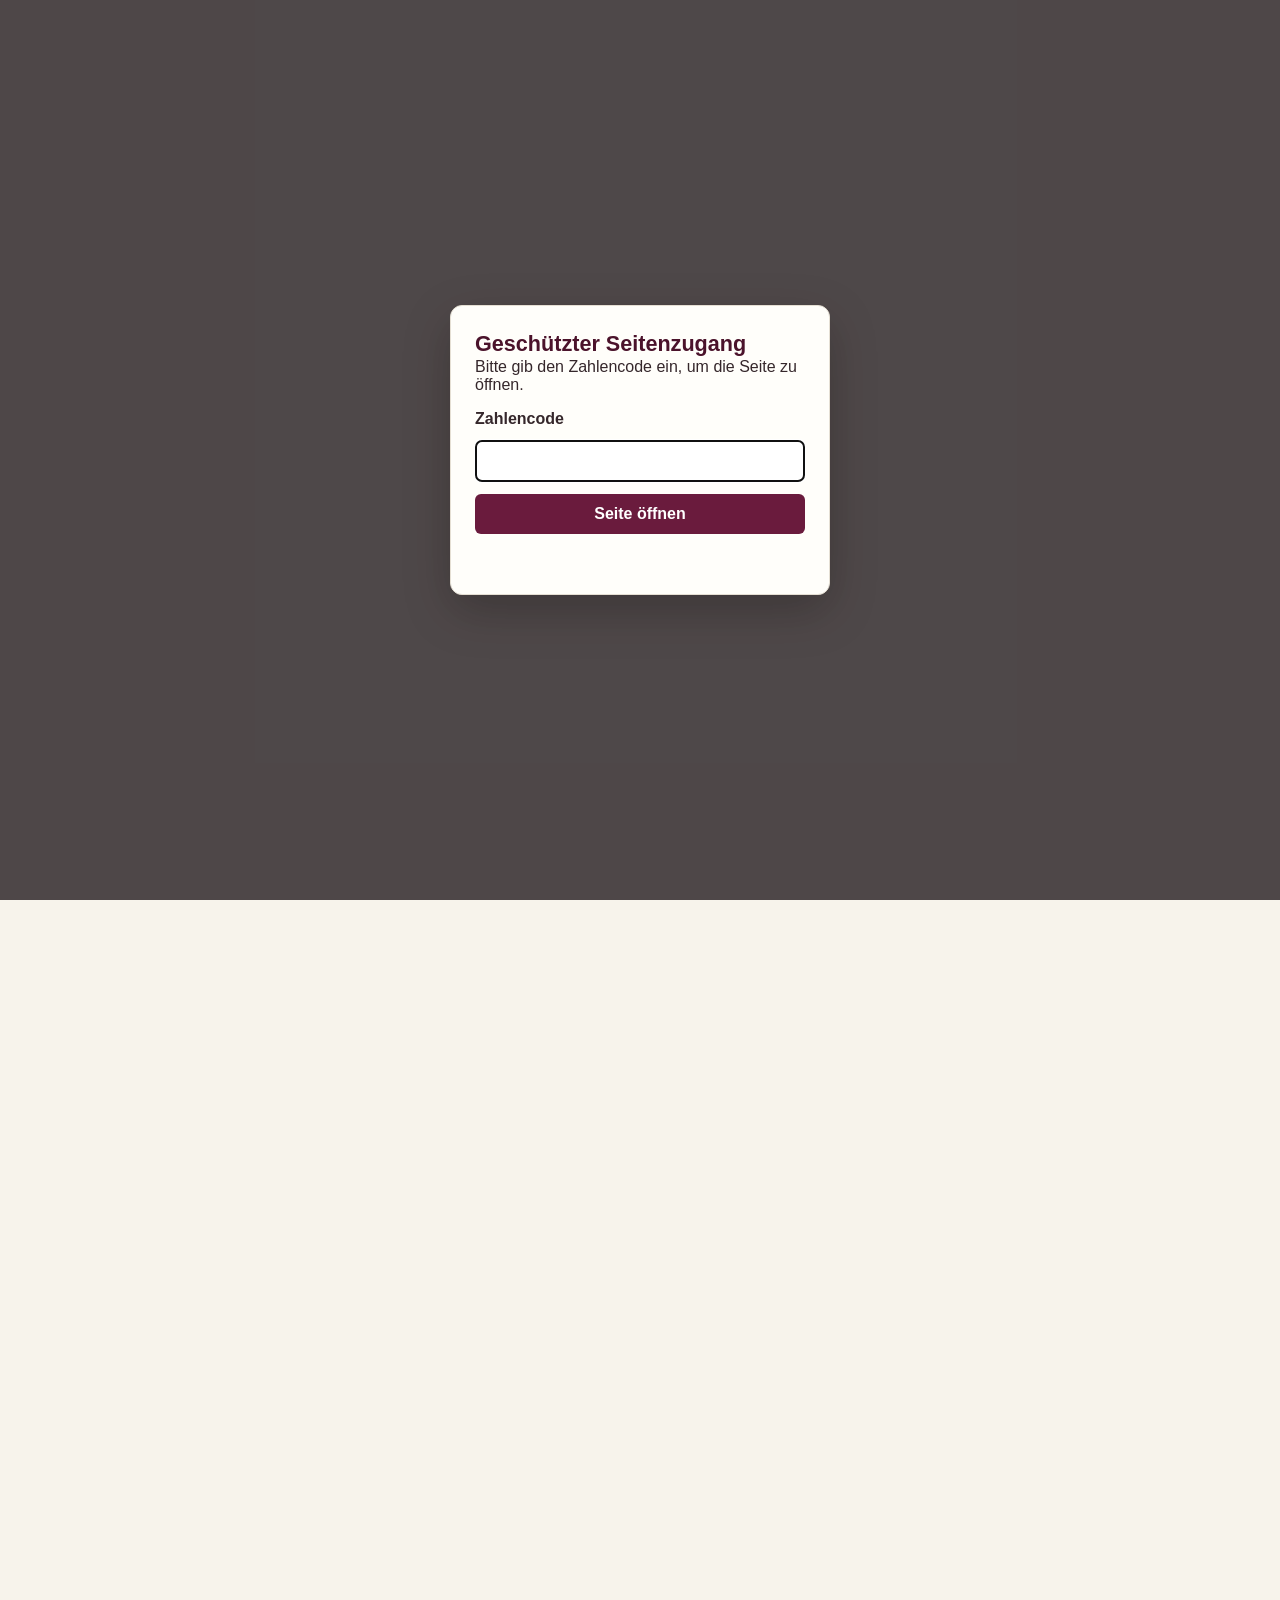
==== commit 8ea23366: "Add Elisenlebkuchen to X MAS recipes Co-authored-by: Copilot <223556219+Copilot@users.noreply.github" ====
--- a/rezepte/index.html
+++ b/rezepte/index.html
@@ -1550,6 +1550,50 @@
           "Die Stäbchen etwa 10 Minuten backen und anschließend abkühlen lassen.",
           "Je zwei Plätzchen mit Marmelade zusammensetzen. Zum Schluss die Spitzen in Schokoglasur tauchen.",
           "Eine Rezeptmenge reicht für etwa 2 bis 2,5 Backbleche."
+        ]
+      },
+      {
+        id: "elisenlebkuchen",
+        name: "Elisenlebkuchen",
+        category: "süß",
+        categoryLabel: "Süß",
+        tags: ["xmas"],
+        cooks: [],
+        image: "elisenlebkuchen-bild.png",
+        imageAlt: "Elisenlebkuchen mit heller und dunkler Glasur",
+        baseServings: 1,
+        servingUnit: "Rezeptmenge",
+        description: "Saftige Elisenlebkuchen mit Marzipan, Haselnüssen, Orangeat und Schokoglasur.",
+        ingredients: [
+          { title: "Für den Teig", items: [
+            { amount: 3, unit: "", name: "Ei(er)" },
+            { amount: 1, unit: "", name: "Eigelb" },
+            { amount: 140, unit: "g", name: "Zucker" },
+            { amount: 200, unit: "g", name: "Marzipan" },
+            { amount: 1, unit: "", name: "Eiweiß" },
+            { amount: 80, unit: "g", name: "Puderzucker" },
+            { amount: 100, unit: "g", name: "Haselnüsse, grob gehackt und geröstet" },
+            { amount: 300, unit: "g", name: "Haselnüsse, fein gemahlen" },
+            { amount: 100, unit: "g", name: "Orangeat" },
+            { amount: 2, unit: "Msp.", name: "Hirschhornsalz" },
+            { amount: 1, unit: "Pck. (15 g)", name: "Lebkuchengewürz" },
+            { amount: 2, unit: "TL", name: "Zimt, gestrichen" },
+            { amount: null, unit: "", name: "Salz (1 Prise bis 1 TL)" }
+          ] },
+          { title: "Zum Formen und Verzieren", items: [
+            { amount: 30, unit: "Stück", name: "Oblaten, Ø 70 mm" },
+            { amount: null, unit: "", name: "Kuchenglasur" }
+          ] }
+        ],
+        preparation: [
+          "Eier, Eigelb und Zucker im Wasserbad mit der Hand warm rühren. Mit der Maschine langsam kalt rühren. Nicht schaumig schlagen.",
+          "Marzipan mit Puderzucker und Eiweiß glatt arbeiten und unter die Eimasse rühren.",
+          "Die übrigen Teigzutaten gut mischen und mit einem Kochlöffel unter die Masse heben.",
+          "Die Masse mit einem Messer auf die Oblaten streichen, leicht andrücken und auf ein Backblech setzen. Die Lebkuchen 3–4 Stunden trocknen lassen, bis sie eine leichte Haut haben und nicht mehr an den Fingern kleben.",
+          "Bei 160 °C Umluft etwa 15 Minuten backen.",
+          "Nach dem Auskühlen in Schokoglasur tauchen und abtropfen lassen. Vor dem Aushärten auf Backpapier setzen, damit die Glasur keine Nasen bildet.",
+          "Tipp: Damit nicht zu viel Kuchenglasur hängen bleibt, die Lebkuchen vorsichtig mit einem Föhn abblasen.",
+          "Das Lebkuchengewürz selbst mischen: 5 g Zimt, 5 g Kardamom, 5 g gemahlene Nelken und etwas Muskatblüte."
         ]
       }
     ];
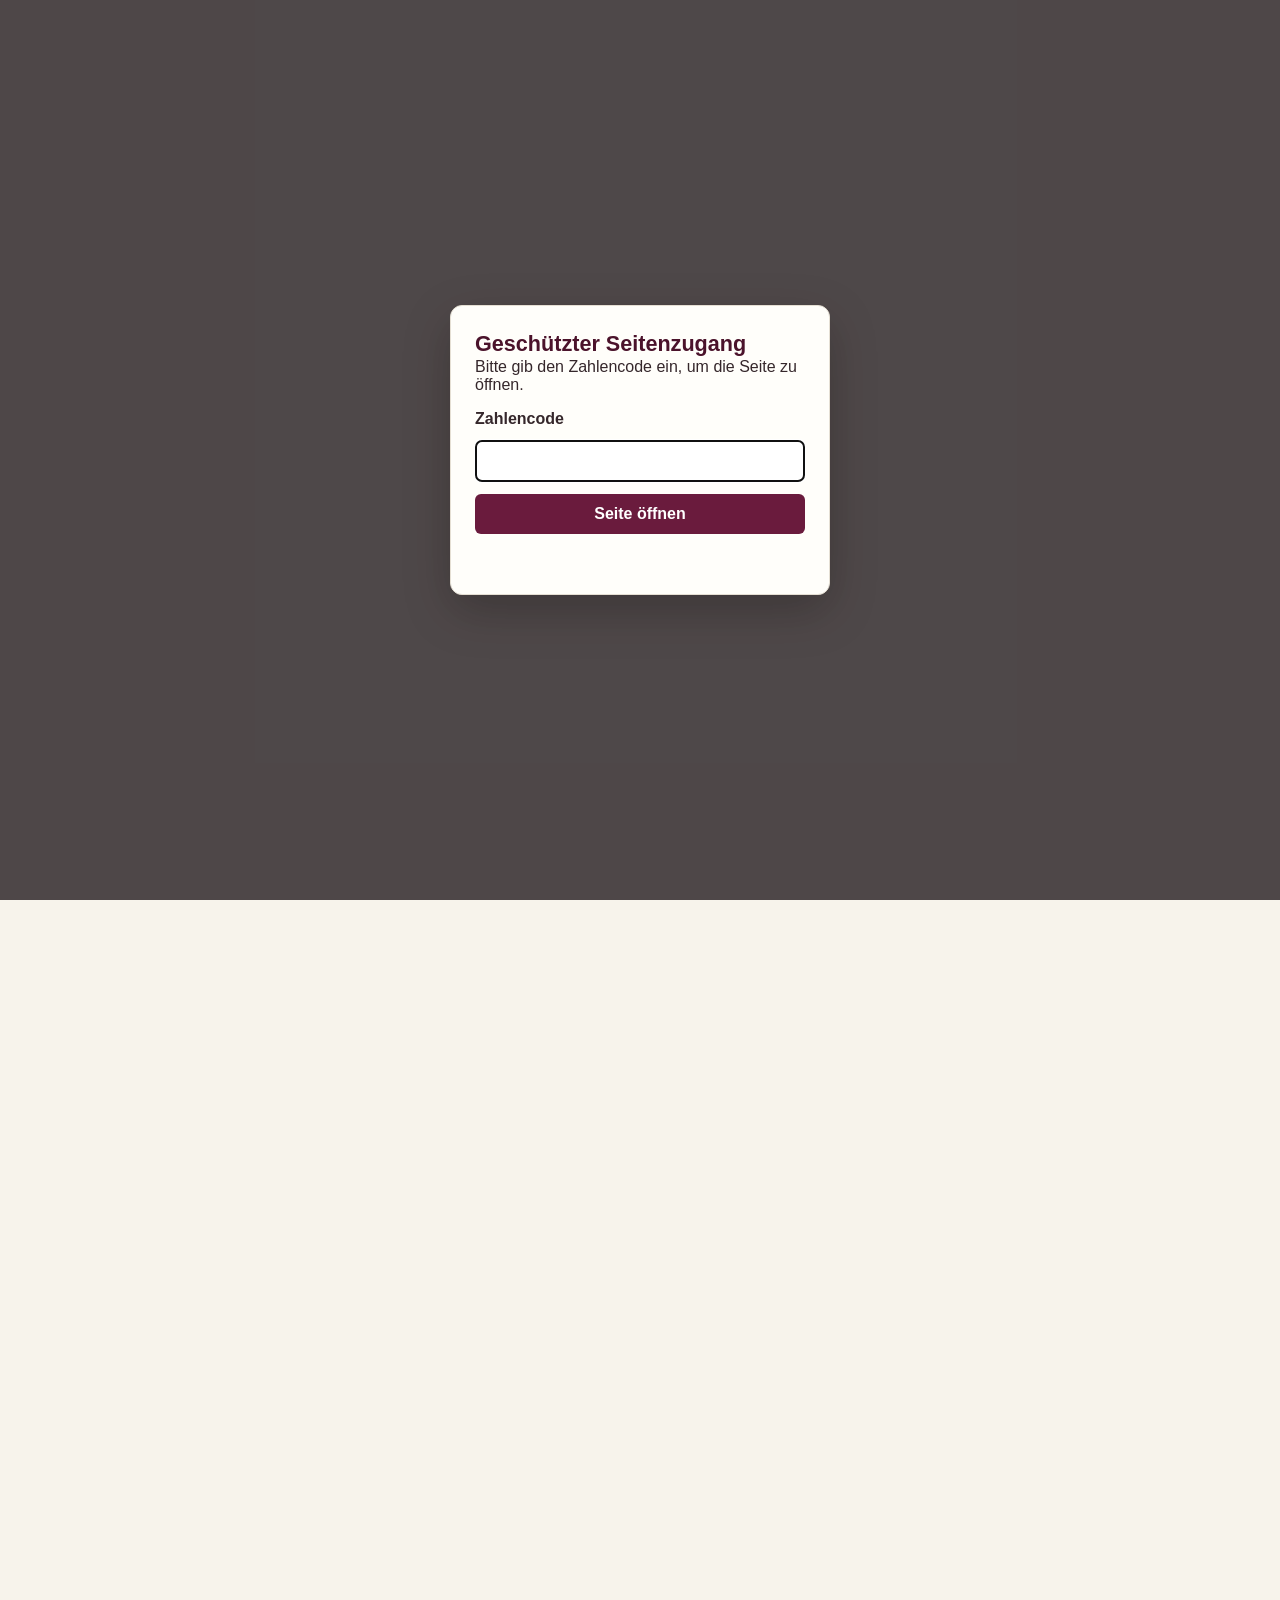
==== commit ecf7ebfe: "Add Engelsaugen recipe and rename Lebkuchen Co-authored-by: Copilot <223556219+Copilot@users.noreply" ====
--- a/rezepte/index.html
+++ b/rezepte/index.html
@@ -1,1833 +1,1908 @@
-<!DOCTYPE html>
-<html lang="de">
-<head>
-  <meta charset="UTF-8">
-  <meta name="viewport" content="width=device-width, initial-scale=1">
-  <meta name="theme-color" content="#f7f3eb">
-  <title>Leckkerding – Niki, Jule und Bapo kochen fürs Lenchen</title>
-  <script>
-    try {
-      if (sessionStorage.getItem('recipes-access-granted') !== 'true') {
-        document.documentElement.classList.add('access-locked');
-      }
-    } catch {
-      document.documentElement.classList.add('access-locked');
-    }
-  </script>
-  <link rel="stylesheet" href="../assets/recipe-gate.css?v=weinrot">
-  <script src="../assets/access-gate.js" data-access-key="recipes-access-granted" data-access-code="121106" defer></script>
-  <style>
-    @font-face {
-      font-family: "Kalam";
-      src: url("fonts/kalam-latin.woff2") format("woff2");
-      font-style: normal;
-      font-weight: 400;
-      font-display: swap;
-    }
-
-    :root {
-      color-scheme: light;
-      --paper: #f7f3eb;
-      --ink: #35272b;
-      --muted: #75656a;
-      --wine: #6a1b3d;
-      --wine-dark: #4b132b;
-      --orange: #e58b52;
-      --line: #e5dfd3;
-      --white: #fffefa;
-      font-family: "Segoe UI", Arial, sans-serif;
-    }
-
-    * { box-sizing: border-box; }
-
-    body {
-      margin: 0;
-      background: var(--paper);
-      color: var(--ink);
-    }
-
-    button, input { font: inherit; }
-    button { cursor: pointer; }
-
-    .page-shell {
-      width: min(1120px, calc(100% - 40px));
-      margin: 0 auto;
-    }
-
-    header {
-      display: flex;
-      align-items: center;
-      justify-content: space-between;
-      padding: 25px 0;
-    }
-
-    .brand {
-      color: var(--wine-dark);
-      font-family: Georgia, "Times New Roman", serif;
-      font-size: 1.35rem;
-      font-weight: 700;
-      letter-spacing: -.03em;
-      text-decoration: none;
-    }
-
-    .brand span { color: var(--orange); }
-
-    .header-note {
-      color: var(--muted);
-      font-size: .9rem;
-    }
-
-    .hero {
-      display: grid;
-      grid-template-columns: 1fr 1fr;
-      align-items: stretch;
-      overflow: hidden;
-      border-radius: 20px;
-      background: var(--wine);
-      color: white;
-    }
-
-    .hero-text {
-      align-self: center;
-      padding: clamp(42px, 7vw, 76px) clamp(26px, 5vw, 60px);
-    }
-
-    .hero-image {
-      display: block;
-      width: 100%;
-      height: 100%;
-      min-height: 320px;
-      object-fit: cover;
-      object-position: center;
-    }
-
-    .hero-slideshow {
-      position: relative;
-      min-width: 0;
-    }
-
-    .hero-slideshow-control {
-      position: absolute;
-      right: 12px;
-      bottom: 12px;
-      padding: 8px 12px;
-      border: 1px solid white;
-      border-radius: 6px;
-      background: rgba(37, 22, 27, .88);
-      color: white;
-    }
-
-    .eyebrow {
-      margin: 0 0 14px;
-      color: #f2bd8c;
-      font-size: .76rem;
-      font-weight: 700;
-      letter-spacing: .16em;
-      text-transform: uppercase;
-    }
-
-    h1, h2, h3, p { margin-top: 0; }
-
-    h1 {
-      position: relative;
-      z-index: 1;
-      max-width: 620px;
-      margin-bottom: 0;
-      font-family: "Kalam", "Segoe Print", cursive;
-      font-size: clamp(2rem, 4.4vw, 3.4rem);
-      font-weight: 400;
-      letter-spacing: 0;
-      line-height: 1.15;
-    }
-
-    .hero-video-link {
-      display: inline-flex;
-      align-items: center;
-      margin-top: 24px;
-      padding: 11px 16px;
-      border: 1px solid rgb(255 255 255 / 55%);
-      border-radius: 999px;
-      background: #f2bd8c;
-      color: #351a27;
-      font-size: .95rem;
-      font-weight: 700;
-      text-decoration: none;
-      transition: background .15s ease, transform .15s ease;
-    }
-
-    .hero-video-link:hover {
-      background: #ffd2ac;
-      transform: translateY(-1px);
-    }
-
-    .hero-video-link:focus-visible {
-      outline: 3px solid white;
-      outline-offset: 3px;
-    }
-
-    main { padding: 58px 0 76px; }
-
-    .section-heading {
-      display: flex;
-      align-items: end;
-      justify-content: space-between;
-      gap: 20px;
-      margin-bottom: 27px;
-    }
-
-    h2 {
-      margin-bottom: 7px;
-      font-family: Georgia, "Times New Roman", serif;
-      font-size: clamp(1.8rem, 4vw, 2.45rem);
-      font-weight: 500;
-      letter-spacing: -.035em;
-    }
-
-    .section-subtitle {
-      margin-bottom: 0;
-      color: var(--muted);
-    }
-
-    .result-count {
-      flex: 0 0 auto;
-      color: var(--muted);
-      font-size: .9rem;
-    }
-
-    .filters {
-      display: grid;
-      grid-template-columns: 1fr 1fr;
-      gap: 20px;
-      margin-bottom: 30px;
-      padding: 22px;
-      border: 1px solid var(--line);
-      border-radius: 14px;
-      background: rgb(255 254 250 / 65%);
-    }
-
-    .filter-group h3 {
-      margin-bottom: 12px;
-      color: var(--muted);
-      font-size: .75rem;
-      letter-spacing: .1em;
-      text-transform: uppercase;
-    }
-
-    .chip-list {
-      display: flex;
-      flex-wrap: wrap;
-      gap: 8px;
-    }
-
-    .filter-chip {
-      min-height: 38px;
-      padding: 8px 14px;
-      border: 1px solid var(--line);
-      border-radius: 100px;
-      background: var(--white);
-      color: var(--ink);
-      transition: background .15s ease, color .15s ease, border-color .15s ease;
-    }
-
-    .filter-chip:hover { border-color: var(--wine); }
-
-    .filter-chip[aria-pressed="true"] {
-      border-color: var(--wine);
-      background: var(--wine);
-      color: white;
-    }
-
-    .recipe-grid {
-      display: grid;
-      grid-template-columns: repeat(3, minmax(0, 1fr));
-      gap: 22px;
-    }
-
-    .recipe-card {
-      overflow: hidden;
-      border: 1px solid var(--line);
-      border-radius: 15px;
-      background: var(--white);
-      transition: transform .18s ease, box-shadow .18s ease;
-    }
-
-    .recipe-card:hover {
-      transform: translateY(-3px);
-      box-shadow: 0 12px 30px rgb(53 39 43 / 8%);
-    }
-
-    .recipe-card[hidden] { display: none; }
-
-    .recipe-image {
-      display: block;
-      width: 100%;
-      aspect-ratio: 1.45;
-      object-fit: cover;
-      background: #e8e1d5;
-    }
-
-    .recipe-illustration {
-      display: grid;
-      place-items: center;
-      font-size: 4.5rem;
-      background: linear-gradient(135deg, #f8eadd, #eadce2);
-    }
-
-    .card-content { padding: 18px 19px 20px; }
-
-    .card-meta {
-      display: flex;
-      align-items: center;
-      justify-content: space-between;
-      gap: 10px;
-      margin-bottom: 10px;
-    }
-
-    .category-tag {
-      padding: 5px 9px;
-      border-radius: 30px;
-      background: #f8eadd;
-      color: #87522f;
-      font-size: .75rem;
-      font-weight: 700;
-    }
-
-    .cook-label {
-      color: var(--muted);
-      font-size: .78rem;
-      white-space: nowrap;
-    }
-
-    .recipe-card h3 {
-      margin-bottom: 6px;
-      font-family: Georgia, "Times New Roman", serif;
-      font-size: 1.38rem;
-      font-weight: 500;
-      letter-spacing: -.02em;
-    }
-
-    .recipe-description {
-      margin-bottom: 0;
-      color: var(--muted);
-      font-size: .9rem;
-      line-height: 1.5;
-    }
-
-    .recipe-open {
-      margin-top: 16px;
-      padding: 9px 14px;
-      border: 1px solid var(--wine);
-      border-radius: 100px;
-      background: transparent;
-      color: var(--wine);
-      font-weight: 600;
-    }
-
-    .recipe-open:hover {
-      background: var(--wine);
-      color: white;
-    }
-
-    .recipe-dialog {
-      width: min(680px, calc(100% - 28px));
-      max-height: min(88vh, 900px);
-      padding: 0;
-      border: 0;
-      border-radius: 18px;
-      background: var(--paper);
-      color: var(--ink);
-      box-shadow: 0 24px 80px rgb(0 0 0 / 25%);
-    }
-
-    .recipe-dialog::backdrop { background: rgb(36 25 30 / 60%); }
-
-    .dialog-header {
-      position: sticky;
-      top: 0;
-      z-index: 1;
-      display: flex;
-      align-items: start;
-      justify-content: space-between;
-      gap: 20px;
-      padding: 24px 26px 18px;
-      border-bottom: 1px solid var(--line);
-      background: var(--paper);
-    }
-
-    .dialog-header .eyebrow { color: var(--orange); }
-    .dialog-header h2 { margin-bottom: 0; }
-
-    .dialog-close {
-      flex: 0 0 auto;
-      width: 38px;
-      height: 38px;
-      border: 1px solid var(--line);
-      border-radius: 50%;
-      background: var(--white);
-      color: var(--ink);
-      font-size: 1.2rem;
-    }
-
-    .dialog-body { padding: 22px 26px 28px; }
-
-    .servings-control {
-      display: flex;
-      align-items: center;
-      justify-content: space-between;
-      gap: 14px;
-      margin-bottom: 24px;
-      padding: 15px 17px;
-      border-radius: 12px;
-      background: var(--white);
-    }
-
-    .servings-control[hidden] { display: none; }
-    .servings-control label { font-weight: 600; }
-    .servings-control small { display: block; margin-top: 3px; color: var(--muted); font-weight: 400; }
-
-    .servings-input {
-      display: flex;
-      align-items: center;
-      gap: 8px;
-    }
-
-    .servings-input button {
-      width: 34px;
-      height: 34px;
-      border: 1px solid var(--wine);
-      border-radius: 50%;
-      background: var(--white);
-      color: var(--wine);
-      font-size: 1.2rem;
-    }
-
-    .servings-input input {
-      width: 58px;
-      height: 38px;
-      border: 1px solid var(--line);
-      border-radius: 8px;
-      background: white;
-      color: var(--ink);
-      text-align: center;
-    }
-
-    .ingredient-group { margin: 0 0 22px; }
-
-    .ingredient-group h3, .preparation-heading {
-      margin-bottom: 10px;
-      font-family: Georgia, "Times New Roman", serif;
-      font-size: 1.3rem;
-      font-weight: 500;
-    }
-
-    .preparation-list {
-      margin: 0;
-      padding-left: 22px;
-      color: var(--muted);
-      line-height: 1.65;
-    }
-
-    .ingredient-list {
-      margin: 0;
-      padding: 0;
-      list-style: none;
-      color: var(--muted);
-      line-height: 1.5;
-    }
-
-    .ingredient-list li {
-      display: flex;
-      align-items: center;
-      gap: 12px;
-      min-height: 43px;
-      padding: 7px 0;
-      border-bottom: 1px solid var(--line);
-    }
-
-    .ingredient-icon {
-      flex: 0 0 36px;
-      text-align: center;
-      font-size: 1.45rem;
-    }
-
-    .ingredient-amount { color: var(--ink); font-weight: 600; }
-    .preparation-list li { margin-bottom: 9px; padding-left: 4px; }
-
-    .empty-state {
-      grid-column: 1 / -1;
-      padding: 40px 20px;
-      border: 1px dashed #c9c1b4;
-      border-radius: 14px;
-      color: var(--muted);
-      text-align: center;
-    }
-
-    .empty-state strong {
-      display: block;
-      margin-bottom: 5px;
-      color: var(--ink);
-      font-family: Georgia, "Times New Roman", serif;
-      font-size: 1.4rem;
-      font-weight: 500;
-    }
-
-    footer {
-      padding: 23px 0 30px;
-      border-top: 1px solid var(--line);
-      color: var(--muted);
-      font-size: .85rem;
-      text-align: center;
-    }
-
-    @media (max-width: 760px) {
-      .hero { grid-template-columns: 1fr; }
-      .hero-image { height: auto; min-height: 0; aspect-ratio: 1.6; }
-      .recipe-grid { grid-template-columns: repeat(2, minmax(0, 1fr)); }
-      .filters { grid-template-columns: 1fr; }
-    }
-
-    @media (max-width: 520px) {
-      .page-shell { width: min(100% - 28px, 1120px); }
-      .header-note { display: none; }
-      main { padding: 42px 0 55px; }
-      .section-heading { align-items: start; flex-direction: column; gap: 8px; }
-      .recipe-grid { grid-template-columns: 1fr; }
-      .recipe-image { aspect-ratio: 1.6; }
-      .filters { padding: 18px; }
-      .dialog-header, .dialog-body { padding-right: 19px; padding-left: 19px; }
-      .servings-control { align-items: start; flex-direction: column; }
-    }
-  </style>
-</head>
-<body>
-  <div class="page-shell">
-    <header>
-      <a class="brand" href="../index.html">maexx69<span>.de</span></a>
-      <span class="header-note">Leckkerding</span>
-    </header>
-    <section class="hero" aria-labelledby="page-title">
-      <div class="hero-text">
-        <h1 id="page-title">Ausgezogen – aber nicht vom Fleisch gefallen</h1>
-        <a class="hero-video-link" href="https://youtu.be/YN1hL9cn7s0?feature=shared" target="_blank" rel="noopener noreferrer">Video auf YouTube ansehen</a>
-      </div>
-      <div class="hero-slideshow" aria-label="Bilder aus unserer Küche">
-        <img class="hero-image" id="hero-slideshow-image" src="diashow/startbild-IMG_1170.jpeg?v=2" alt="IMG_1170 – das Startbild der Diashow">
-        <button class="hero-slideshow-control" id="hero-slideshow-control" type="button" aria-label="Diashow abspielen" title="Diashow abspielen" hidden>▶</button>
-      </div>
-    </section>
-
-    <main>
-      <div class="section-heading">
-        <div>
-          <p class="eyebrow" style="color: var(--orange); margin-bottom: 8px;">Aus unserer Küche</p>
-          <h2>Unsere Rezepte</h2>
-          <p class="section-subtitle">Ein bisschen stöbern, etwas Leckeres finden.</p>
-        </div>
-        <span class="result-count" id="result-count" aria-live="polite"></span>
-      </div>
-
-      <section class="filters" aria-label="Rezepte filtern">
-        <div class="filter-group">
-          <h3>Nach Gericht filtern</h3>
-          <div class="chip-list" id="category-filters" aria-label="Gerichtart">
-            <button class="filter-chip" type="button" data-filter-group="category" data-filter="all" aria-pressed="true">Alle</button>
-            <button class="filter-chip" type="button" data-filter-group="category" data-filter="süß" aria-pressed="false">Süß</button>
-            <button class="filter-chip" type="button" data-filter-group="category" data-filter="suppe" aria-pressed="false">Suppe</button>
-            <button class="filter-chip" type="button" data-filter-group="category" data-filter="deftig" aria-pressed="false">Deftig</button>
-            <button class="filter-chip" type="button" data-filter-group="category" data-filter="basics" aria-pressed="false">Basics</button>
-            <button class="filter-chip" type="button" data-filter-group="category" data-filter="xmas" aria-pressed="false">X MAS</button>
-          </div>
-        </div>
-        <div class="filter-group">
-          <h3>Von wem gekocht?</h3>
-          <div class="chip-list" id="cook-filters" aria-label="Köchinnen und Köche">
-            <button class="filter-chip" type="button" data-filter-group="cook" data-filter="all" aria-pressed="true">Alle</button>
-            <button class="filter-chip" type="button" data-filter-group="cook" data-filter="bapo" aria-pressed="false">Bapo</button>
-            <button class="filter-chip" type="button" data-filter-group="cook" data-filter="niki" aria-pressed="false">Niki</button>
-            <button class="filter-chip" type="button" data-filter-group="cook" data-filter="jule" aria-pressed="false">Jule</button>
-          </div>
-        </div>
-      </section>
-
-      <section class="recipe-grid" id="recipe-grid" aria-label="Rezeptliste">
-        <div class="empty-state" id="empty-state" hidden>
-          <strong>Hier köchelt noch etwas.</strong>
-          Für diese Auswahl gibt es noch kein Rezept.
-        </div>
-      </section>
-    </main>
-
-    <footer>Mit Liebe für Lenchen gesammelt</footer>
-  </div>
-
-  <dialog class="recipe-dialog" id="recipe-dialog" aria-labelledby="dialog-title">
-    <div class="dialog-header">
-      <div>
-        <p class="eyebrow" id="dialog-category"></p>
-        <h2 id="dialog-title"></h2>
-      </div>
-      <button class="dialog-close" id="dialog-close" type="button" aria-label="Rezept schließen">&times;</button>
-    </div>
-    <div class="dialog-body">
-      <div class="servings-control" id="servings-control">
-        <label for="servings"><span id="servings-label">Personenzahl</span>
-          <small id="servings-note">Mengen werden ausgehend von 4 Personen angepasst.</small>
-        </label>
-        <div class="servings-input">
-          <button type="button" id="servings-decrease" aria-label="Eine Person weniger">&minus;</button>
-          <input id="servings" type="number" min="1" max="40" step="1" value="4" inputmode="numeric">
-          <button type="button" id="servings-increase" aria-label="Eine Person mehr">+</button>
-        </div>
-      </div>
-      <div id="dialog-ingredients"></div>
-      <h3 class="preparation-heading">Zubereitung</h3>
-      <ol class="preparation-list" id="dialog-preparation"></ol>
-    </div>
-  </dialog>
-
-  <script src="diashow.js?v=43" defer></script>
-  <script>
-    const recipes = [
-      {
-        id: "fajitas",
-        name: "Fajitas",
-        category: "deftig",
-        categoryLabel: "Deftig",
-        cooks: ["bapo"],
-        image: "fajitas-bild.jpg",
-        imageAlt: "Gefüllte Tortillas mit Paprika und Tomaten",
-        description: "Weizentortillas mit Hähnchen, Gemüse und Salsa.",
-        baseServings: 4,
-        ingredients: [
-          { title: "Für die Fajitas", items: [
-            { amount: 400, unit: "g", name: "Hähnchengeschnetzeltes" },
-            { amount: 500, unit: "g", name: "bunte Paprika" },
-            { amount: 1, unit: "Bund", name: "Frühlingszwiebeln" },
-            { amount: 2, unit: "", name: "Tomaten" },
-            { amount: 1, unit: "", name: "Eisbergsalat" },
-            { amount: 2, unit: "Becher", name: "saure Sahne" },
-            { amount: 250, unit: "g", name: "Gouda, gerieben" },
-            { amount: 1, unit: "Flasche", name: "Salsa" },
-            { amount: 8, unit: "", name: "Weizentortillas" },
-            { amount: null, unit: "", name: "Öl zum Braten" },
-            { amount: null, unit: "", name: "Salz, Pfeffer und Chilipulver" }
-          ] }
-        ],
-        preparation: [
-          "Paprika in kurze, dünne Streifen und Frühlingszwiebeln in Ringe schneiden. Tomaten würfeln.",
-          "Etwas Öl in einer tiefen Pfanne oder einem Wok erhitzen. Das Hähnchen etwa 5 Minuten anbraten und mit Salz, Pfeffer und Chilipulver würzen. Paprika und Frühlingszwiebeln zugeben und etwa 5 Minuten mitbraten; anschließend die Tomaten kurz mitbraten. Das Hähnchen vollständig durchgaren.",
-          "Eisbergsalat in Streifen schneiden. Salat, Salsa, saure Sahne und geriebenen Gouda jeweils getrennt bereitstellen.",
-          "Tortillas nach Packungsanleitung erwärmen und mit der Hähnchen-Gemüse-Füllung und den Beilagen nach Geschmack füllen."
-        ]
-      },
-      {
-        id: "asia-nudeln",
-        name: "Asia-Nudeln",
-        category: "deftig",
-        categoryLabel: "Deftig",
-        cooks: ["jule"],
-        image: "asia-nudeln-bild.png",
-        imageAlt: "Gebratene Asia-Nudeln mit Gemüse",
-        description: "Gebratene Mie-Nudeln mit Gemüse, Ingwer und Sojasauce.",
-        baseServings: 4,
-        ingredients: [
-          { title: "Für die Asia-Nudeln", items: [
-            { amount: 250, unit: "g", name: "Mie-Nudeln" },
-            { amount: 2, unit: "EL", name: "Erdnussöl" },
-            { amount: 0.5, unit: "", name: "rote Paprika" },
-            { amount: 5, unit: "", name: "Lauchzwiebeln" },
-            { amount: 3, unit: "", name: "Karotten" },
-            { amount: 1, unit: "Zehe", name: "Knoblauch" },
-            { amount: 1, unit: "daumengroßes Stück", name: "Ingwer" },
-            { amount: 2, unit: "EL", name: "Honig" },
-            { amount: 4, unit: "EL", name: "Sojasauce" },
-            { amount: 1, unit: "", name: "Limette" },
-            { amount: 1, unit: "TL", name: "Chiliflocken, optional" },
-            { amount: 1, unit: "TL", name: "Currypulver, optional" },
-            { amount: 1, unit: "TL", name: "Kurkuma, optional" },
-            { amount: 1, unit: "TL", name: "Koriander, optional" },
-            { amount: 1, unit: "TL", name: "Paprikapulver, optional" },
-            { amount: null, unit: "", name: "frischer Koriander, optional" },
-            { amount: null, unit: "", name: "Salz, Pfeffer und nach Wunsch Sriracha-Sauce" }
-          ] }
-        ],
-        preparation: [
-          "Mie-Nudeln nach Packungsangabe bissfest garen, kalt abspülen und abtropfen lassen.",
-          "Karotten und Paprika in Streifen schneiden. Lauchzwiebeln schneiden und das Grün beiseitelegen. Knoblauch und Ingwer fein hacken.",
-          "Karotten, Paprika und die weißen Teile der Lauchzwiebeln etwa 2 Minuten in Erdnussöl anbraten. Knoblauch, Ingwer und nach Wunsch die Gewürze kurz mitbraten; Honig und Sojasauce zugeben.",
-          "Nudeln untermischen und bis zur gewünschten Bräunung braten. Mit Limettensaft, Sojasauce, Salz, Pfeffer und nach Wunsch Sriracha abschmecken.",
-          "Mit Lauchzwiebelgrün und nach Wunsch frischem Koriander servieren."
-        ]
-      },
-      {
-        id: "fufu",
-        name: "Fufu mit Erdnusssuppe",
-        category: "deftig",
-        categoryLabel: "Deftig",
-        cooks: ["jule"],
-        image: "fufu-bild.png",
-        imageAlt: "Fufu in einer würzigen Sauce",
-        description: "Kartoffel-Fufu mit würziger Erdnusssuppe und Hähnchen.",
-        baseServings: 4,
-        ingredients: [
-          { title: "Für das Fufu", items: [
-            { amount: 160, unit: "g", name: "Kartoffelstärke oder Kartoffelmehl" },
-            { amount: 160, unit: "g", name: "Kartoffelpüree-Flocken" },
-            { amount: 800, unit: "ml", name: "kaltes Wasser, zunächst" },
-            { amount: 400, unit: "ml", name: "zusätzliches kaltes Wasser, nach Bedarf" },
-            { amount: null, unit: "", name: "Salz nach Wunsch" }
-          ] },
-          { title: "Für die Erdnusssuppe", items: [
-            { amount: 6, unit: "", name: "Hähnchenkeulen" },
-            { amount: 2, unit: "", name: "Zwiebeln" },
-            { amount: 2, unit: "", name: "Tomaten" },
-            { amount: 1, unit: "", name: "Paprika" },
-            { amount: 4, unit: "Zehen", name: "Knoblauch" },
-            { amount: 1, unit: "EL", name: "Erdnussbutter" },
-            { amount: 3, unit: "EL", name: "Tomatenmark" },
-            { amount: 600, unit: "ml", name: "Wasser" },
-            { amount: null, unit: "", name: "Salz, Cayennepfeffer, Paprikapulver und Pfeffer" }
-          ] }
-        ],
-        preparation: [
-          "Für die Suppe die Hälfte der Zwiebeln schneiden und mit den Hähnchenkeulen anbraten.",
-          "Die übrigen Zwiebeln, Tomaten, Paprika, Knoblauch, Erdnussbutter, Tomatenmark und das Wasser für die Suppe pürieren. Über das Hähnchen geben, würzen und etwa 1,5 Stunden köcheln lassen, bis das Hähnchen vollständig durchgegart ist.",
-          "Für das Fufu Kartoffelstärke und Kartoffelpüree-Flocken in einem stabilen Topf trocken vermischen. Nach und nach das zunächst angegebene kalte Wasser unterrühren, sodass eine gleichmäßige Masse entsteht; nach Wunsch salzen.",
-          "Bei mittlerer Hitze unter kräftigem, ständigem Rühren erwärmen. Nach etwa 5 Minuten entsteht eine dicke, formbare Masse. Falls sie zu trocken ist, vorsichtig etwas Wasser ergänzen.",
-          "Die Hände mit kaltem Wasser anfeuchten, die Masse zu Kugeln oder Klößen formen und mit der Erdnusssuppe servieren."
-        ]
-      },
-      {
-        id: "kaese-lauch-suppe",
-        name: "Käse-Lauch-Suppe",
-        category: "suppe",
-        categoryLabel: "Suppe",
-        cooks: ["jule"],
-        image: "kaese-lauch-suppe-bild.png",
-        imageAlt: "Käse-Lauch-Suppe mit Hackfleisch",
-        description: "Cremige Käse-Lauch-Suppe mit Hackfleisch und Baguette.",
-        baseServings: 4,
-        ingredients: [
-          { title: "Für die Suppe", items: [
-            { amount: 2, unit: "kleine", name: "Baguettes zum Aufbacken" },
-            { amount: 3, unit: "EL", name: "Öl" },
-            { amount: 500, unit: "g", name: "gemischtes Hackfleisch" },
-            { amount: null, unit: "", name: "Salz und Pfeffer" },
-            { amount: 3, unit: "Stangen", name: "Lauch" },
-            { amount: 700, unit: "ml", name: "Wasser" },
-            { amount: 3, unit: "", name: "Gemüsebrühwürfel" },
-            { amount: 250, unit: "g", name: "Schmelzkäse" },
-            { amount: 150, unit: "g", name: "Crème fraîche" },
-            { amount: null, unit: "", name: "Muskat, Knoblauchpulver und Zwiebelpulver nach Geschmack" }
-          ] }
-        ],
-        preparation: [
-          "Backofen auf 175 °C Ober-/Unterhitze vorheizen und die Baguettes etwa 10 Minuten aufbacken.",
-          "Öl in einem großen Topf erhitzen und das Hackfleisch krümelig und vollständig durchbraten. Mit Salz und Pfeffer würzen.",
-          "Lauch putzen, in Ringe schneiden und etwa 5 Minuten mitbraten. Wasser und Brühwürfel zugeben und die Suppe etwa 10 Minuten bei kleiner Hitze köcheln lassen.",
-          "Hitze reduzieren oder den Topf kurz vom Herd nehmen. Schmelzkäse und Crème fraîche einrühren; die Suppe nicht sprudelnd kochen lassen.",
-          "Mit Salz, Pfeffer, Muskat, Knoblauch- und Zwiebelpulver abschmecken und mit dem aufgeschnittenen Baguette servieren."
-        ]
-      },
-      {
-        id: "sate",
-        name: "Saté-Spieße",
-        category: "deftig",
-        categoryLabel: "Deftig",
-        cooks: ["bapo"],
-        image: "sate-spiesse-neu.jpg",
-        imageAlt: "Saté-Spieße mit Reis und Erdnusssauce",
-        description: "Saftige Spieße mit würziger Sauce und Reis.",
-        ingredients: [
-          { title: "Für die Spieße", items: [
-            { amount: 700, unit: "g", name: "Hähnchenbrustfilets" }
-          ] },
-          { title: "Für die Marinade", items: [
-            { amount: 60, unit: "ml", name: "Sojasauce" },
-            { amount: 1, unit: "EL", name: "heller Honig" },
-            { amount: 1, unit: "TL", name: "gemahlener Koriander" },
-            { amount: 1, unit: "TL", name: "gemahlene Kurkuma" },
-            { amount: 0.5, unit: "TL", name: "Chilipulver" },
-            { amount: 2, unit: "Zehe(n)", name: "Knoblauch" },
-            { amount: 2, unit: "TL", name: "Sesamöl" }
-          ] },
-          { title: "Für die Sauce", items: [
-            { amount: 2, unit: "EL", name: "Sojasauce" },
-            { amount: 125, unit: "g", name: "Erdnussbutter" },
-            { amount: 125, unit: "ml", name: "Kokoscreme oder -milch" },
-            { amount: 2, unit: "EL", name: "süße Chilisauce" },
-            { amount: 1, unit: "kleine", name: "Zwiebel(n)" },
-            { amount: 1, unit: "EL", name: "Öl" }
-          ] }
-        ],
-        preparation: [
-          "Aus den Zutaten eine Marinade herstellen. Hähnchenbrustfilets längs in Streifen schneiden, mit der Marinade übergießen und zugedeckt über Nacht kalt stellen.",
-          "Am nächsten Tag die Spieße etwa 30 Minuten in Wasser legen. Die Fleischstreifen ziehharmonikaartig aufspießen und im Ofen bei 200 °C etwa 5–7 Minuten garen, bis sie leicht gebräunt sind.",
-          "Für die Sauce die Zwiebel fein würfeln und in Öl glasig andünsten. Erdnussbutter, Kokoscreme, Soja- und Chilisauce einrühren und bei geringer Hitze zu einer sämigen Sauce einkochen lassen.",
-          "Mit Reis und nach Wunsch mit Gemüse servieren."
-        ]
-      },
-      {
-        id: "beschwipstes-huhn",
-        name: "Beschwipstes Huhn",
-        category: "deftig",
-        categoryLabel: "Deftig",
-        cooks: ["bapo"],
-        image: "beschwipstes-huhn-bild.jpg",
-        imageAlt: "Person mit Lockenwicklern in der Küche",
-        description: "Hähnchen mit Kartoffeln, Tomaten und Kräutern in Weißweinsauce.",
-        ingredients: [
-          { title: "Für das beschwipste Huhn", items: [
-            { amount: 1, unit: "mittelgroßes", name: "Hähnchen, je etwa 1,5 kg" },
-            { amount: 4, unit: "kleine", name: "Zwiebeln" },
-            { amount: 4, unit: "mittelgroße", name: "Tomaten" },
-            { amount: 8, unit: "kleine", name: "Kartoffeln" },
-            { amount: 2, unit: "Zehen", name: "Knoblauch" },
-            { amount: 1, unit: "Zweig", name: "Rosmarin" },
-            { amount: null, unit: "", name: "etwas Thymian oder Zitronenthymian" },
-            { amount: 0.75, unit: "Flasche", name: "Weißwein" },
-            { amount: null, unit: "", name: "Salz und Pfeffer" },
-            { amount: null, unit: "", name: "Mehl zum Wenden" },
-            { amount: null, unit: "", name: "Fett zum Braten" }
-          ] }
-        ],
-        preparation: [
-          "Hähnchen in acht Stücke teilen und nach Wunsch die Haut abziehen. Mit Salz und Pfeffer würzen und in Mehl wenden.",
-          "Das Fleisch in einem großen Topf in heißem Fett leicht anbraten. Ganze Zwiebeln, Kartoffeln und Tomaten sowie klein geschnittenen Knoblauch dazugeben.",
-          "Mit Weißwein ablöschen, bis alles fast bedeckt ist. Thymian und Rosmarin zugeben und bei kleiner Hitze etwa 40 Minuten köcheln lassen, bis das Hähnchen vollständig durchgegart ist. Die Sauce nach Wunsch etwas andicken."
-        ]
-      },
-      {
-        id: "rouladen",
-        name: "Rouladen à la Bapo",
-        category: "deftig",
-        categoryLabel: "Deftig",
-        cooks: ["bapo"],
-        image: "rinderrouladen-neu.jpg",
-        imageAlt: "Rinderrouladen in dunkler Sauce",
-        description: "Geschmorte Rinderrouladen mit Speck, Gurken und kräftiger Sauce.",
-        baseServings: 4,
-        servingUnit: "Rouladen",
-        ingredients: [
-          { title: "Für die Rouladen", items: [
-            { amount: 4, unit: "", name: "Rinderrouladen, je etwa 180–200 g" },
-            { amount: 1, unit: "mittelgroße", name: "Zwiebel" },
-            { amount: 6, unit: "Scheiben", name: "Speck" },
-            { amount: 4, unit: "", name: "Gewürzgurken" },
-            { amount: 4, unit: "TL", name: "Dijon-Senf" },
-            { amount: 3, unit: "EL", name: "neutrales Öl, zum Beispiel Rapsöl" },
-            { amount: null, unit: "", name: "Salz und frisch gemahlener schwarzer Pfeffer" },
-            { amount: null, unit: "", name: "Rouladennadeln, Klammern oder Küchengarn" }
-          ] },
-          { title: "Für die Sauce", items: [
-            { amount: 1, unit: "mittelgroße", name: "Zwiebel" },
-            { amount: 3, unit: "", name: "Möhren" },
-            { amount: 150, unit: "g", name: "Knollensellerie oder Stangensellerie" },
-            { amount: 1, unit: "TL", name: "Puderzucker" },
-            { amount: 1, unit: "EL", name: "Tomatenmark" },
-            { amount: 2, unit: "EL", name: "helle Sojasauce" },
-            { amount: 300, unit: "ml", name: "Rotwein" },
-            { amount: 400, unit: "ml", name: "Rinderfond" },
-            { amount: 2, unit: "", name: "Lorbeerblätter" },
-            { alternatives: [
-              { amount: 2, unit: "Scheiben", name: "Salzzitrone (optional)" },
-              { amount: 2, unit: "Streifen", name: "Zitronenschale (optional)" }
-            ] },
-            { amount: 8, unit: "", name: "schwarze Pfefferkörner" },
-            { amount: 5, unit: "", name: "Pimentkörner" },
-            { amount: 2, unit: "EL", name: "neutrales Öl, zum Beispiel Rapsöl" },
-            { amount: null, unit: "", name: "Salz nach Geschmack" }
-          ] }
-        ],
-        preparation: [
-          "Rouladen von beiden Seiten leicht salzen und etwa 20 Minuten ziehen lassen. Zwischen leicht eingeölter Folie vorsichtig flach klopfen.",
-          "Zwiebel, Speck und Gewürzgurken klein schneiden. Rouladen mit Senf bestreichen und pfeffern. Die Füllung auf dem unteren Drittel verteilen, dabei seitlich einen Rand frei lassen. Seiten einschlagen, aufrollen und mit Nadeln, Klammern oder Küchengarn fixieren.",
-          "Für die Sauce Zwiebel, Möhren und Sellerie grob würfeln. Rouladen in heißem Öl rundum anbraten und herausnehmen. Gemüse im Bratensatz 6–8 Minuten kräftig rösten, mit einem Schuss Rinderfond ablöschen und den Bratensatz lösen.",
-          "In einem Schmortopf Puderzucker bei mittlerer Hitze karamellisieren lassen und Tomatenmark 1–2 Minuten anrösten. Mit Sojasauce ablöschen und einkochen lassen. Rotwein in drei Portionen zugeben und jeweils stark reduzieren.",
-          "Röstgemüse und Rouladen in den Topf geben. Mit Rinderfond aufgießen, sodass die Rouladen etwa zu zwei Dritteln in Flüssigkeit liegen. Lorbeer, Pfefferkörner und Piment zugeben und zugedeckt bei sehr sanfter Hitze etwa 2½ Stunden schmoren; alternativ bei etwa 160 °C Ober-/Unterhitze im Ofen. Alle 20–30 Minuten mit Sauce übergießen.",
-          "Nach 2 Stunden nach Wunsch Salzzitrone oder Zitronenschale zugeben und den Deckel einen Spalt öffnen. Nach Ende der Garzeit etwa 30 Minuten abkühlen lassen und die Rouladen herausnehmen.",
-          "Sauce und Gemüse durch ein Sieb geben, Gemüse leicht ausdrücken und die Sauce bis zur gewünschten Konsistenz einkochen. Mit Salz abschmecken und die Rouladen darin noch einmal durchziehen lassen."
-        ]
-      },
-      {
-        id: "sauerbraten",
-        name: "Sauerbraten à la Rose",
-        category: "deftig",
-        categoryLabel: "Deftig",
-        cooks: ["bapo"],
-        image: "sauerbraten-rose.png",
-        imageAlt: "Sauerbraten im Bräter mit dunkler Sauce und Gemüse",
-        description: "Sauerbraten mit würziger Rotweinmarinade, Honigbrot und Rosinen.",
-        ingredients: [
-          { title: "Für das Fleisch", items: [
-            { amount: 1200, unit: "g", name: "Rindfleisch aus Schulter oder Keule" }
-          ] },
-          { title: "Für die Marinade", items: [
-            { amount: 1, unit: "Stück", name: "Knollensellerie" },
-            { amount: 1, unit: "große", name: "Möhre(n)" },
-            { amount: 2, unit: "mittelgroße", name: "Zwiebel(n)" },
-            { amount: 2, unit: "", name: "Knoblauchzehe(n)" },
-            { amount: 2, unit: "", name: "Nelken" },
-            { amount: 2, unit: "", name: "Lorbeerblätter" },
-            { amount: 10, unit: "", name: "Pfefferkörner" },
-            { amount: 5, unit: "", name: "Wacholderbeeren" },
-            { amount: null, unit: "", name: "Salz und etwas Zucker" },
-            { amount: 400, unit: "ml", name: "Rotwein" },
-            { amount: 200, unit: "ml", name: "Rotweinessig" }
-          ] },
-          { title: "Für den Braten", items: [
-            { amount: 2, unit: "EL", name: "Fett zum Anbraten" },
-            { amount: 2, unit: "", name: "Zwiebel(n)" },
-            { amount: 2, unit: "EL", name: "Honig" },
-            { amount: 200, unit: "ml", name: "Bratenfond" },
-            { amount: 100, unit: "g", name: "Honigkuchen oder Honigbrot" },
-            { amount: 4, unit: "EL", name: "Rosinen" }
-          ] }
-        ],
-        preparation: [
-          "Etwa eine Woche vor dem Kochen das Wurzelgemüse – Möhre, Sellerie, Zwiebeln und Knoblauch – klein schneiden. Mit Nelken, Lorbeer, Pfefferkörnern, Wacholderbeeren, etwas Salz und Zucker, Rotwein und Rotweinessig in ein Gefäß geben. Das Fleisch einlegen, abdecken und im Kühlschrank marinieren.",
-          "Nach einer Woche das Fleisch aus der Marinade nehmen und trocken tupfen. Marinade durch ein Sieb in einen Topf gießen und das Gemüse beiseitestellen.",
-          "Fett in einem Bräter erhitzen und das Fleisch rundum anbraten. Gemüse und Zwiebeln hinzufügen und goldgelb rösten. Honig zugeben und mit der Marinade und dem Bratenfond ablöschen. Zugedeckt bei mittlerer Hitze etwa 2 Stunden garen, bis das Fleisch zart ist.",
-          "Fleisch herausnehmen und abgedeckt warm halten. Honigbrot in die Sauce bröckeln und köcheln lassen, bis es sich aufgelöst hat. Sauce pürieren und abschmecken. Rosinen zugeben und warm werden lassen.",
-          "Fleisch aufschneiden und mit der Sauce servieren, zum Beispiel mit Kartoffelklößen und Rotkohl."
-        ]
-      },
-      {
-        id: "lasagne",
-        name: "Lasagne",
-        category: "deftig",
-        categoryLabel: "Deftig",
-        cooks: ["bapo"],
-        image: "lasagne bild.png",
-        imageAlt: "Frisch gebackene Lasagne",
-        description: "Schicht für Schicht ein Liebling aus dem Ofen.",
-        ingredients: [
-          { title: "Für die Nudeln", items: [
-            { amount: 8, unit: "", name: "Lasagneplatten" },
-            { amount: null, unit: "", name: "Fett für die Form" }
-          ] },
-          { title: "Für die Bolognese", items: [
-            { amount: 600, unit: "g", name: "gemischtes Hackfleisch" },
-            { amount: 3, unit: "EL", name: "Olivenöl" },
-            { amount: 1, unit: "große", name: "Möhre(n)" },
-            { amount: 1, unit: "Stück", name: "Knollensellerie, etwa so viel wie die Möhre" },
-            { amount: 1, unit: "große", name: "Zwiebel(n)" },
-            { amount: 2, unit: "", name: "Knoblauchzehe(n)" },
-            { amount: 200, unit: "ml", name: "Weißwein" },
-            { amount: 500, unit: "ml", name: "Gemüsebrühe" },
-            { amount: 2, unit: "EL", name: "Tomatenmark" },
-            { amount: null, unit: "", name: "Salz, Pfeffer und Zucker" }
-          ] },
-          { title: "Für die Béchamelsauce", items: [
-            { amount: 2, unit: "EL", name: "Butter" },
-            { amount: 3, unit: "EL", name: "Mehl" },
-            { amount: 500, unit: "ml", name: "Milch" },
-            { amount: null, unit: "", name: "Muskat" },
-            { amount: 100, unit: "g", name: "frisch geriebener Parmesan" }
-          ] }
-        ],
-        preparation: [
-          "Möhre, Sellerie, Zwiebel und Knoblauch putzen und würfeln. Öl erhitzen, Gemüse gut anbraten und aus der Pfanne nehmen.",
-          "Hackfleisch portionsweise krümelig und kräftig anbraten. Gemüse wieder zugeben, mit Wein ablöschen und einkochen lassen. Tomatenmark einrühren, Brühe angießen und die Sauce mit Deckel sämig einkochen lassen. Mit Salz, Pfeffer und einer Prise Zucker würzen.",
-          "Für die Béchamel Butter zerlassen, Mehl einrühren und kurz anschwitzen. Milch nach und nach unter Rühren zugießen, aufkochen lassen und mit Muskat und Salz abschmecken.",
-          "Eine gefettete Auflaufform mit Lasagneplatten und den Saucen schichten. Mit einer Schicht Béchamel abschließen und Parmesan darüberstreuen.",
-          "Im vorgeheizten Backofen bei 180 °C Ober-/Unterhitze etwa 20 Minuten backen. Vor dem Portionieren einige Minuten ruhen lassen."
-        ]
-      },
-      {
-        id: "donauwelle",
-        name: "Neckarwelle",
-        category: "süß",
-        categoryLabel: "Süß",
-        cooks: ["bapo"],
-        image: "donau bild.png",
-        imageAlt: "Donauwellen-Kuchen mit Kirschen und Schokolade",
-        description: "Saftiger Kuchen mit Kirschen und Schokoguss.",
-        ingredients: [
-          { title: "Für den Teig", items: [
-            { amount: 350, unit: "g", name: "Butter" },
-            { amount: 250, unit: "g", name: "Zucker" },
-            { amount: 7, unit: "", name: "Ei(er)" },
-            { amount: 450, unit: "g", name: "Mehl" },
-            { amount: 1, unit: "Pck.", name: "Backpulver" },
-            { amount: 3, unit: "EL", name: "Kakaopulver" },
-            { amount: 3, unit: "EL", name: "Puderzucker" },
-            { amount: 2, unit: "Gläser", name: "Sauerkirschen" }
-          ] },
-          { title: "Für die Creme", items: [
-            { amount: 500, unit: "ml", name: "Milch" },
-            { amount: 1, unit: "Pck.", name: "Vanillepuddingpulver" },
-            { amount: 1, unit: "Pck.", name: "Vanillinzucker" },
-            { amount: 225, unit: "g", name: "Butter" },
-            { amount: 5, unit: "EL", name: "Puderzucker" }
-          ] },
-          { title: "Für den Guss", items: [
-            { amount: 250, unit: "g", name: "Kokosfett (z. B. Palmin)" },
-            { amount: 5, unit: "EL", name: "Zucker" },
-            { amount: 5, unit: "EL", name: "Kakaopulver" },
-            { amount: 2, unit: "", name: "Ei(er)" },
-            { amount: 2, unit: "EL", name: "Milch" }
-          ] }
-        ],
-        preparation: [
-          "Butter und Zucker schaumig rühren, die Eier einzeln zufügen. Mehl mit Backpulver mischen und nach und nach unterrühren. Die Hälfte des Teigs auf ein gefettetes Backblech streichen. Die andere Hälfte mit Kakao und Puderzucker vermengen und auf dem hellen Teig verteilen. Kirschen daraufgeben und den Kuchen bei 175 °C Ober-/Unterhitze backen, anschließend auskühlen lassen.",
-          "Für die Creme den Vanillepudding nach Packungsanleitung zubereiten und abkühlen lassen. Butter und Puderzucker schaumig rühren und den abgekühlten Pudding esslöffelweise unterrühren. Die Creme auf dem ausgekühlten Teig verteilen.",
-          "Für den Guss Kokosfett schmelzen und etwas abkühlen lassen. Zucker, Kakao, Eier und Milch unterrühren. Den Guss auf der Creme verstreichen und fest werden lassen."
-        ]
-      },
-      {
-        id: "gaisburger-marsch",
-        name: "Gaisburger Marsch",
-        category: "suppe",
-        categoryLabel: "Suppe",
-        cooks: ["bapo"],
-        image: "gaisburgermarsch bild.png",
-        imageAlt: "Gaisburger Marsch mit Rindfleisch, Kartoffeln und Spätzle",
-        description: "Schwäbischer Eintopf mit Rindfleisch, Kartoffeln und Spätzle.",
-        ingredients: [
-          { title: "Für die Brühe", items: [
-            { amount: 750, unit: "g", name: "Rinderbrust" },
-            { amount: 100, unit: "g", name: "Karotten für das Suppengrün" },
-            { amount: 100, unit: "g", name: "Lauch für das Suppengrün" },
-            { amount: 100, unit: "g", name: "Petersilienwurzeln" },
-            { amount: 100, unit: "g", name: "Knollensellerie" },
-            { amount: 2, unit: "", name: "Nelken" },
-            { amount: 2, unit: "", name: "Lorbeerblätter" },
-            { amount: 8, unit: "", name: "Pfefferkörner" }
-          ] },
-          { title: "Für den Eintopf", items: [
-            { amount: 500, unit: "g", name: "festkochende Kartoffeln" },
-            { amount: 500, unit: "g", name: "Karotten" },
-            { amount: 1, unit: "Stange", name: "Lauch" },
-            { amount: 500, unit: "g", name: "selbstgemachte Spätzle" },
-            { amount: null, unit: "", name: "Salz, Pfeffer und frische Petersilie" }
-          ] }
-        ],
-        preparation: [
-          "Suppengrün, Suppengewürze und Rinderbrust in einem großen Topf mit kaltem Wasser aufsetzen. Aufkochen und etwa 90 Minuten köcheln lassen, bis das Fleisch zart ist. Fleisch herausnehmen und die Brühe durch ein Passiertuch geben. Bei Bedarf die Fettschicht vorsichtig abschöpfen.",
-          "Fleisch in mundgerechte Stücke schneiden und zurück in die Brühe geben.",
-          "Kartoffeln und Karotten waschen und schälen. Kartoffeln würfeln, Karotten in Scheiben schneiden und beides etwa 20 Minuten in der Brühe mitköcheln lassen.",
-          "Lauch in Ringe schneiden, waschen und etwa 10 Minuten in der Brühe mitköcheln lassen. Selbstgemachte Spätzle kurz in der Brühe gar ziehen lassen.",
-          "Mit Salz und Pfeffer abschmecken und mit frisch gehackter Petersilie servieren."
-        ]
-      },
-      {
-        id: "panieren",
-        name: "Panieren",
-        category: "basics",
-        categoryLabel: "Basics",
-        cooks: [],
-        image: "panieren-bild.png",
-        imageAlt: "Panierte Schnitzel mit Zitrone",
-        description: "Die klassische Panierstraße mit Mehl, Ei und Semmelbröseln.",
-        ingredients: [
-          { title: "Zum Panieren", items: [
-            { amount: null, unit: "", name: "Weizenmehl, zum Beispiel Type 405" },
-            { amount: null, unit: "", name: "Ei" },
-            { amount: null, unit: "", name: "Paniermehl oder Semmelbrösel" },
-            { amount: null, unit: "", name: "Milch oder Sahne, nach Wunsch" }
-          ] }
-        ],
-        preparation: [
-          "Das trockene Fleisch, den Fisch oder das Gemüse zuerst in Mehl wenden und überschüssiges Mehl leicht abklopfen. Das Mehl nimmt Feuchtigkeit auf, damit das Ei haftet.",
-          "Das Stück vollständig durch verquirltes Ei ziehen. Ein kleiner Schluck Milch oder Sahne macht das Ei nach Wunsch geschmeidiger.",
-          "In Paniermehl oder Semmelbröseln wenden und die Brösel nur leicht andrücken oder auflegen, damit die Panade beim Braten schön souffliert und knusprig wird."
-        ]
-      },
-      {
-        id: "spaetzle",
-        name: "Spätzle",
-        category: "basics",
-        categoryLabel: "Basics",
-        cooks: [],
-        image: "spätzle bild.png",
-        imageAlt: "Frisch gekochte Spätzle auf einem Teller",
-        description: "Hausgemachte Spätzle – frisch geschabt oder durch die Presse gedrückt.",
-        ingredients: [
-          { title: "Für den Teig", items: [
-            { amount: 400, unit: "g", name: "Mehl" },
-            { amount: 4, unit: "große", name: "Ei(er)" },
-            { amount: 150, unit: "ml", name: "Mineralwasser mit Kohlensäure" },
-            { amount: 8, unit: "g", name: "Salz" }
-          ] }
-        ],
-        preparation: [
-          "Mehl und Salz in eine Schüssel geben. Eier und Mineralwasser hinzufügen und alles zu einem glatten, zähflüssigen Teig verrühren. Den Teig kräftig schlagen, bis er Blasen wirft.",
-          "Einen großen Topf mit Salzwasser zum Kochen bringen. Den Teig portionsweise durch eine Spätzlepresse drücken oder von einem Brett ins Wasser schaben.",
-          "Sobald die Spätzle an die Oberfläche steigen, mit einer Schaumkelle herausnehmen und gut abtropfen lassen. Mit den restlichen Teigportionen ebenso verfahren.",
-          "Direkt servieren oder für den Gaisburger Marsch verwenden."
-        ]
-      },
-      {
-        id: "salatsauce",
-        name: "Salatsauce",
-        category: "basics",
-        categoryLabel: "Basics",
-        cooks: [],
-        image: "salatsauce-bild.jpg",
-        imageAlt: "Cremige Kräuter-Salatsauce",
-        description: "Cremiges Joghurt-Dressing mit Kräutern und hellem Balsamico.",
-        ingredients: [
-          { title: "Für die Salatsauce", items: [
-            { amount: 2, unit: "TL", name: "Gemüsebrühe, instant, gehäuft" },
-            { amount: 1, unit: "TL", name: "Senf" },
-            { amount: null, unit: "", name: "viele Kräuter, zum Beispiel Kräuter der Provence" },
-            { amount: 6, unit: "EL", name: "Olivenöl" },
-            { amount: 2, unit: "EL", name: "Zucker" },
-            { amount: 300, unit: "g", name: "Joghurt" },
-            { amount: 4, unit: "EL", name: "heller Balsamico" },
-            { amount: 100, unit: "ml", name: "Wasser, nach gewünschter Konsistenz" },
-            { amount: null, unit: "", name: "Knoblauch oder Knoblauchöl nach Wunsch" }
-          ] }
-        ],
-        preparation: [
-          "Gemüsebrühe, Senf, Kräuter, Olivenöl und Zucker zu einer zähen Masse verrühren. Joghurt und anschließend Balsamico unterrühren.",
-          "Wasser nach gewünschter Konsistenz zugeben. Abschmecken und nach Wunsch mit Knoblauch oder Knoblauchöl verfeinern."
-        ]
-      },
-      {
-        id: "pizzateig",
-        name: "Pizzateig",
-        category: "basics",
-        categoryLabel: "Basics",
-        cooks: [],
-        image: "pizzateig-bild.jpg",
-        imageAlt: "Gebackene Pizza mit Tomaten, Käse und Basilikum",
-        description: "Luftiger Hefeteig für selbst gemachte Pizza.",
-        baseServings: 6,
-        servingUnit: "Portionen",
-        ingredients: [
-          { title: "Für den Teig", items: [
-            { amount: 30, unit: "g", name: "frische Hefe" },
-            { amount: 2, unit: "TL", name: "Meersalz" },
-            { amount: 1, unit: "TL", name: "Zucker" },
-            { amount: 500, unit: "g", name: "Weizenmehl" },
-            { amount: 4, unit: "EL", name: "Olivenöl" },
-            { amount: 250, unit: "ml", name: "lauwarmes Wasser" },
-            { amount: null, unit: "", name: "etwas Olivenöl für die Schüssel" }
-          ] }
-        ],
-        preparation: [
-          "Hefe zerbröseln und mit Salz, Zucker und etwas lauwarmem Wasser verrühren. Zugedeckt etwa 5 Minuten stehen lassen.",
-          "Mehl in eine Schüssel sieben und eine Mulde formen. Hefemischung, Olivenöl und restliches Wasser hineingeben und zu einem glatten Teig verkneten.",
-          "Eine Schüssel mit Olivenöl einfetten, den Teig hineinlegen und zugedeckt bei Zimmertemperatur etwa 90 Minuten gehen lassen.",
-          "Teig erneut durchkneten, in gleich große Stücke teilen und zu Pizzen ausrollen. Weitere 15 Minuten gehen lassen und nach Belieben belegen.",
-          "Im vorgeheizten Ofen bei mindestens 220 °C Ober-/Unterhitze etwa 20–25 Minuten backen."
-        ]
-      },
-      {
-        id: "chili",
-        name: "Chili con Carne",
-        category: "deftig",
-        categoryLabel: "Deftig",
-        cooks: ["niki"],
-        image: "niki-chili.jpg",
-        imageAlt: "Chili con Carne mit Bohnen",
-        description: "Würziges Chili mit Rindfleisch und Kidneybohnen.",
-        baseServings: 8,
-        ingredients: [
-          { title: "Für das Chili", items: [
-            { amount: 1280, unit: "g", name: "Rinderhackfleisch" },
-            { amount: 3.2, unit: "", name: "rote Chilischoten" },
-            { amount: 3.2, unit: "große", name: "Zwiebeln" },
-            { amount: 1.6, unit: "", name: "Knoblauchzehen" },
-            { amount: 1.6, unit: "TL", name: "Kreuzkümmelpulver, gehäuft" },
-            { amount: 3.2, unit: "TL", name: "Chilipulver" },
-            { amount: 4.8, unit: "große Dosen", name: "Tomaten" },
-            { amount: 3.2, unit: "kleine Dosen", name: "Kidneybohnen" },
-            { amount: 1.6, unit: "", name: "Zimtstangen" },
-            { amount: null, unit: "", name: "Öl, Salz und Pfeffer" },
-            { amount: null, unit: "", name: "Sambal Oelek nach Geschmack" }
-          ] }
-        ],
-        preparation: [
-          "Zwiebeln und Knoblauch würfeln und in heißem Öl etwa 5 Minuten weich dünsten. Chilischoten mit Kernen hacken und mit Kreuzkümmel und Chilipulver weitere 2 Minuten mitdünsten.",
-          "Hackfleisch zugeben und bei großer Hitze krümelig anbraten. Tomaten und Zimtstangen einrühren und mit Salz und Pfeffer würzen.",
-          "Bei mittlerer Hitze etwa 90 Minuten köcheln lassen und gelegentlich umrühren. Die Bohnen 30 Minuten vor Ende hinzufügen und nach Wunsch mit Sambal Oelek abschmecken.",
-          "Mit Weißbrot und Naturjoghurt oder Guacamole servieren. Am nächsten Tag schmeckt das Chili besonders gut."
-        ]
-      },
-      {
-        id: "belgische-waffeln",
-        name: "Belgische Waffeln",
-        category: "süß",
-        categoryLabel: "Süß",
-        cooks: ["niki"],
-        image: "niki-waffeln.jpg",
-        imageAlt: "Waffeln mit Himbeeren und Schokolade",
-        description: "Luftige Waffeln mit Hefe, dazu Ahornsirup nach Geschmack.",
-        baseServings: 10,
-        servingUnit: "Stück",
-        ingredients: [
-          { title: "Für den Teig", items: [
-            { amount: 300, unit: "ml", name: "Milch" },
-            { amount: 200, unit: "ml", name: "Schlagsahne" },
-            { amount: 250, unit: "g", name: "Mehl" },
-            { amount: 70, unit: "g", name: "Zucker" },
-            { amount: 1, unit: "TL", name: "Trockenhefe" },
-            { amount: 4, unit: "", name: "Eier, getrennt" },
-            { amount: 150, unit: "g", name: "Butter, zerlassen und abgekühlt" },
-            { amount: 1, unit: "Prise", name: "Salz" },
-            { amount: null, unit: "", name: "Ahornsirup zum Servieren" }
-          ] }
-        ],
-        preparation: [
-          "Milch und Sahne bis knapp unter den Siedepunkt erhitzen. Mehl, gut zwei Drittel des Zuckers und Hefe verrühren, die Eigelbe einarbeiten.",
-          "Die Milch-Sahne-Mischung und die abgekühlte Butter unterrühren. Den Teig abgedeckt bei Zimmertemperatur etwa 1 Stunde gehen lassen.",
-          "Eiweiß und Salz steif schlagen, dabei den restlichen Zucker einrieseln lassen. Den Eischnee vorsichtig unter den Teig heben.",
-          "Im Waffeleisen portionsweise goldbraun backen und nach Geschmack mit Ahornsirup servieren."
-        ]
-      },
-      {
-        id: "gefuellte-paprika",
-        name: "Gefüllte Paprika",
-        category: "deftig",
-        categoryLabel: "Deftig",
-        cooks: ["niki"],
-        image: "niki-paprika.jpg",
-        imageAlt: "Gefüllte Paprika aus dem Ofen",
-        description: "Paprika mit Hackfleisch, Feta und Käse aus dem Ofen.",
-        baseServings: 1,
-        servingUnit: "Rezeptmenge",
-        ingredients: [
-          { title: "Für die Paprika", items: [
-            { alternatives: [
-              { amount: 1, unit: "", name: "große Paprika" },
-              { amount: 2, unit: "", name: "kleine Paprika" }
-            ] },
-            { amount: 1, unit: "", name: "Knoblauchzehe" },
-            { amount: 1, unit: "kleine", name: "Zwiebel" },
-            { amount: 250, unit: "g", name: "Rinderhackfleisch" },
-            { amount: null, unit: "", name: "Gemüsebrühe zum Abschmecken" },
-            { amount: null, unit: "", name: "Feta und Reibekäse nach Belieben" }
-          ] }
-        ],
-        preparation: [
-          "Knoblauch und Zwiebel klein schneiden und mit dem Hackfleisch anbraten. Mit Gemüsebrühe abschmecken und nach Belieben Feta zugeben.",
-          "Paprika vorbereiten und mit der Hackfleischmischung füllen. Mit Reibekäse bestreuen und bei 200 °C etwa 10 Minuten im Ofen überbacken."
-        ]
-      },
-      {
-        id: "germknoedel",
-        name: "Germknödel",
-        category: "süß",
-        categoryLabel: "Süß",
-        cooks: ["niki"],
-        image: "niki-germknoedel.jpg",
-        imageAlt: "Germknödel mit Vanillesauce und Mohn",
-        description: "Lockere Hefeknödel mit Pflaumenmus und Vanillebutter.",
-        baseServings: 8,
-        servingUnit: "Stück",
-        ingredients: [
-          { title: "Für die Knödel", items: [
-            { amount: 500, unit: "g", name: "Mehl" },
-            { amount: 1, unit: "Tütchen", name: "Trockenhefe (je 7 g)" },
-            { amount: 250, unit: "ml", name: "warme Milch" },
-            { amount: 30, unit: "g", name: "Zucker" },
-            { amount: 2, unit: "", name: "Eier" },
-            { amount: 30, unit: "g", name: "Butter, zerlassen" },
-            { amount: 1, unit: "TL", name: "Salz" },
-            { amount: 3, unit: "Tropfen", name: "Zitronenaroma" },
-            { amount: 8, unit: "EL", name: "Pflaumenmus" }
-          ] },
-          { title: "Für die Vanillebutter", items: [
-            { amount: 2, unit: "EL", name: "Butter" },
-            { amount: 1, unit: "EL", name: "Vanillezucker" }
-          ] }
-        ],
-        preparation: [
-          "Mehl in eine Schüssel geben, eine Mulde formen und Hefe, etwas Milch, Zucker, Eier, zerlassene Butter, Salz und Zitronenaroma hineingeben. Verkneten und nach und nach so viel Milch zugeben, dass der Teig nicht mehr klebt.",
-          "Abgedeckt an einem warmen Ort 45 bis 60 Minuten gehen lassen. Erneut durchkneten, in Portionen teilen und jede zu einer Kugel formen. Mit Pflaumenmus füllen und gut verschließen.",
-          "Auf Backpapier weitere 30 Minuten gehen lassen. Portionsweise in kochendem Wasser zugedeckt etwa 20 Minuten garen.",
-          "Butter und Vanillezucker erwärmen und über die fertigen Knödel geben."
-        ]
-      },
-      {
-        id: "kichererbsen-pfannkuchen",
-        name: "Kichererbsen-Pfannkuchen",
-        category: "deftig",
-        categoryLabel: "Deftig",
-        cooks: ["niki"],
-        image: "niki-kichererbsen-pfannkuchen.jpg",
-        imageAlt: "Pfannkuchen mit Früchten und Sirup",
-        description: "Mit Rucola-Karotten-Füllung, Joghurt und Granatapfel.",
-        baseServings: 2,
-        ingredients: [
-          { title: "Für die Pfannkuchen", items: [
-            { amount: 4, unit: "", name: "Eier (Größe M)" },
-            { amount: 4, unit: "EL", name: "Kichererbsenmehl" },
-            { amount: 30, unit: "ml", name: "Milch oder Wasser" },
-            { amount: null, unit: "", name: "Salz, Pfeffer und frisch gehackte Petersilie" },
-            { amount: 2, unit: "TL", name: "Butter oder Pflanzenmargarine" }
-          ] },
-          { title: "Für die Füllung", items: [
-            { amount: 2, unit: "Handvoll", name: "Rucola" },
-            { amount: 1, unit: "", name: "Karotte" },
-            { amount: 0.5, unit: "", name: "Zitrone, der Saft" },
-            { amount: 125, unit: "g", name: "Naturjoghurt oder Quark" },
-            { amount: null, unit: "", name: "frische Kräuter, Salz und Pfeffer" },
-            { amount: 1, unit: "EL", name: "Granatapfelkerne" },
-            { amount: 1, unit: "EL", name: "heller Sesam" }
-          ] }
-        ],
-        preparation: [
-          "Eier mit Kichererbsenmehl, Milch, Salz und Pfeffer schaumig verrühren. Petersilie unterrühren.",
-          "Butter portionsweise in einer Pfanne erhitzen und den Teig bei mittlerer Hitze zu Pfannkuchen ausbacken. Wenden und nochmals 1–2 Minuten backen.",
-          "Rucola waschen, Karotte schälen und fein raspeln, dann mit Zitronensaft beträufeln.",
-          "Pfannkuchen mit Rucola, Karotte und Joghurt oder Quark belegen. Kräuter, Granatapfelkerne und Sesam darübergeben, würzen und nach Wunsch zusammenklappen."
-        ]
-      },
-      {
-        id: "bananen-schoko-muffins",
-        name: "Bananen-Schoko-Muffins",
-        category: "süß",
-        categoryLabel: "Süß",
-        cooks: ["niki"],
-        image: "niki-muffins.jpg",
-        imageAlt: "Schokoladenmuffins mit Bananenstückchen",
-        description: "Schokoladige Bananenmuffins mit bunter Verzierung.",
-        baseServings: 12,
-        servingUnit: "Stück",
-        ingredients: [
-          { title: "Für den Teig", items: [
-            { amount: 200, unit: "g", name: "Mehl (Type 405)" },
-            { amount: 2, unit: "TL", name: "Backpulver" },
-            { amount: 0.5, unit: "TL", name: "Natron" },
-            { amount: 0.25, unit: "TL", name: "Zimtpulver" },
-            { amount: 3, unit: "EL", name: "Kakaopulver" },
-            { amount: 1, unit: "", name: "Ei" },
-            { amount: 125, unit: "g", name: "brauner Zucker" },
-            { amount: 100, unit: "ml", name: "neutrales Öl" },
-            { amount: 125, unit: "g", name: "Buttermilch" },
-            { amount: 3, unit: "", name: "mittelgroße reife Bananen" }
-          ] },
-          { title: "Für Form und Verzierung", items: [
-            { amount: null, unit: "", name: "Öl oder Papierförmchen" },
-            { amount: 200, unit: "g", name: "Vollmilch-Kuvertüre" },
-            { amount: 90, unit: "", name: "Smarties" }
-          ] }
-        ],
-        preparation: [
-          "Ofen auf 180 °C vorheizen und die Muffinform einfetten oder mit Papierförmchen auslegen. Mehl, Backpulver, Natron, Zimt und Kakao vermischen.",
-          "Ei verquirlen und mit Zucker, Öl und Buttermilch verrühren. Bananen zerdrücken und unterrühren, anschließend die Mehlmischung vorsichtig unterheben.",
-          "Teig in die Förmchen verteilen und etwa 20–25 Minuten backen (Umluft 160 °C). Auskühlen lassen.",
-          "Kuvertüre im heißen Wasserbad schmelzen, Muffins eintauchen und mit Smarties verzieren."
-        ]
-      },
-      {
-        id: "sellerieschnitzel",
-        name: "Sellerieschnitzel mit Zitronenpanade",
-        category: "deftig",
-        categoryLabel: "Deftig",
-        cooks: ["niki"],
-        image: "niki-sellerieschnitzel.jpg",
-        imageAlt: "Sellerieschnitzel mit Zitronenscheiben",
-        description: "Goldbraun gebratener Sellerie mit frischer Zitronenpanade.",
-        ingredients: [
-          { title: "Für die Schnitzel", items: [
-            { amount: 600, unit: "g", name: "Sellerie" },
-            { amount: null, unit: "", name: "Meersalz und weißer Pfeffer" },
-            { amount: null, unit: "", name: "einige Tropfen Zitronensaft" },
-            { amount: 1, unit: "Tasse", name: "Weizenvollkornmehl" },
-            { amount: 2, unit: "", name: "Eier" },
-            { amount: 2, unit: "Tassen", name: "Vollkornsemmelbrösel" },
-            { amount: 1, unit: "", name: "unbehandelte Zitrone, abgeriebene Schale" },
-            { amount: null, unit: "", name: "kalt gepresstes Öl zum Ausbacken" },
-            { amount: 1, unit: "", name: "unbehandelte Zitrone, in Scheiben zum Garnieren" }
-          ] }
-        ],
-        preparation: [
-          "Sellerie schälen, waschen und in 1–2 cm dicke Scheiben schneiden. In Salzwasser bissfest kochen, herausnehmen und gut abtropfen lassen.",
-          "Mit Salz und Pfeffer würzen und mit Zitronensaft beträufeln. Zuerst in Mehl, dann in verquirltem Ei wenden.",
-          "Semmelbrösel mit Zitronenschale mischen und die Scheiben darin panieren. In Öl auf beiden Seiten goldgelb ausbacken und mit Zitronenscheiben garnieren."
-        ]
-      },
-      {
-        id: "honig-soja-haehnchen",
-        name: "Knuspriges Honig-Soja-Hähnchen mit Reis",
-        category: "deftig",
-        categoryLabel: "Deftig",
-        cooks: ["bapo"],
-        image: "honig-soja-haehnchen mit reis bild.png",
-        imageAlt: "Knuspriges Honig-Soja-Hähnchen mit Sesam und Reis",
-        baseServings: 3,
-        description: "Mit knackigem Gemüse und glänzender Honig-Soja-Sauce. In etwa 35 Minuten fertig · einfach.",
-        ingredients: [
-          { title: "Für das Hähnchen", items: [
-            { amount: 400, unit: "g", name: "Hühnerbrust" },
-            { amount: 3, unit: "EL", name: "Speisestärke" },
-            { amount: 2, unit: "EL", name: "Öl" },
-            { amount: null, unit: "", name: "Salz und Pfeffer" }
-          ] },
-          { title: "Für die Sauce", items: [
-            { amount: 4, unit: "EL", name: "Sojasauce" },
-            { amount: 2, unit: "EL", name: "Honig" },
-            { amount: 1, unit: "EL", name: "Reisessig oder Limettensaft" },
-            { amount: 2, unit: "", name: "Knoblauchzehen" },
-            { amount: 1, unit: "TL", name: "geriebener Ingwer" },
-            { amount: 3, unit: "EL", name: "Wasser" },
-            { amount: null, unit: "", name: "Chili nach Geschmack" }
-          ] },
-          { title: "Für die Beilage", items: [
-            { amount: 200, unit: "g", name: "Jasminreis" },
-            { amount: 1, unit: "", name: "Brokkoli" },
-            { amount: 1, unit: "", name: "Karotte" },
-            { amount: null, unit: "", name: "Sesam und Frühlingszwiebeln" },
-            { amount: null, unit: "", name: "ein paar Tropfen geröstetes Sesamöl (optional)" }
-          ] }
-        ],
-        preparation: [
-          "Jasminreis nach Packungsanleitung zubereiten.",
-          "Hühnerbrust in mundgerechte Stücke schneiden, mit Salz und Pfeffer würzen und in der Speisestärke wenden.",
-          "Öl in einer Pfanne erhitzen und das Hähnchen rundherum goldbraun braten, bis es vollständig durchgegart ist.",
-          "Sojasauce, Honig, Reisessig oder Limettensaft, gehackten Knoblauch, Ingwer und Wasser verrühren. Die Sauce zum Hähnchen geben und 2–3 Minuten einköcheln lassen, bis sie glänzend und leicht klebrig ist.",
-          "Brokkoli in Röschen teilen und die Karotte in Streifen schneiden. Beides in einer Pfanne oder im Wok kurz anbraten, sodass es noch etwas Biss hat.",
-          "Hähnchen und Gemüse mit Reis servieren. Mit Sesam und Frühlingszwiebeln bestreuen und nach Wunsch mit geröstetem Sesamöl verfeinern."
-        ]
-      },
-      {
-        id: "asiatische-kokos-huehnersuppe",
-        name: "Asiatische Kokos-Hühnersuppe",
-        category: "suppe",
-        categoryLabel: "Suppe",
-        cooks: ["bapo"],
-        image: "asiatische kokos-huehnersuppe bild.png",
-        imageAlt: "Asiatische Kokos-Hühnersuppe mit Hähnchen, Gemüse und frischem Koriander",
-        baseServings: 3,
-        description: "Aromatisch, leicht scharf und wärmend, mit Kokosmilch, Ingwer und Gemüse. In etwa 30 Minuten fertig · einfach.",
-        ingredients: [
-          { title: "Für die Suppe", items: [
-            { amount: 300, unit: "g", name: "Hühnerbrust oder Hühnerschenkel ohne Knochen" },
-            { amount: 400, unit: "ml", name: "Kokosmilch" },
-            { amount: 500, unit: "ml", name: "Hühnerbrühe" },
-            { amount: 1, unit: "", name: "Karotte, in feinen Streifen" },
-            { amount: 150, unit: "g", name: "Champignons, in Scheiben" },
-            { amount: 1, unit: "kleine", name: "rote Paprika" },
-            { amount: 2, unit: "", name: "Knoblauchzehen, gehackt" },
-            { amount: 3, unit: "cm", name: "frischer Ingwer, gerieben" },
-            { amount: 2, unit: "EL", name: "Sojasauce" },
-            { amount: 1, unit: "TL", name: "rote Currypaste (optional)" },
-            { amount: null, unit: "", name: "Öl zum Anschwitzen" },
-            { amount: 1, unit: "", name: "Limette" },
-            { amount: 1, unit: "TL", name: "Honig oder brauner Zucker" },
-            { amount: null, unit: "", name: "Frühlingszwiebeln und frischer Koriander" },
-            { amount: 100, unit: "g", name: "Reisnudeln (optional)" }
-          ] }
-        ],
-        preparation: [
-          "Etwas Öl in einem Topf erhitzen. Knoblauch und Ingwer kurz anschwitzen und, falls verwendet, die rote Currypaste einrühren.",
-          "Hühnerbrühe und Kokosmilch hinzufügen und aufkochen lassen.",
-          "Hühnerfleisch in mundgerechte Stücke schneiden, in die Suppe geben und bei mittlerer Hitze 8–10 Minuten sanft köcheln lassen, bis es vollständig durchgegart ist.",
-          "Karotte, Champignons und Paprika hinzufügen und weitere 5–7 Minuten köcheln lassen.",
-          "Sojasauce, Limettensaft und Honig oder braunen Zucker einrühren. Nach Geschmack mit Chili abschmecken.",
-          "Nach Wunsch gekochte Reisnudeln in die Suppe geben. Mit Frühlingszwiebeln und Koriander garnieren und mit etwas Limettensaft und Sojasauce verfeinern."
-        ]
-      },
-      {
-        id: "tom-kha-gai",
-        name: "Kokossuppe Tom Kha Gai",
-        category: "suppe",
-        categoryLabel: "Suppe",
-        cooks: ["bapo"],
-        image: "tom kha gai bild.png",
-        imageAlt: "Tom Kha Gai mit Hähnchen, Kokosmilch, Gemüse und Koriander",
-        baseServings: 4,
-        description: "Aromatische Kokossuppe mit Hähnchen, Zitronengras, Curryblättern und Limette. In etwa 50 Minuten fertig · einfach · 4 Portionen.",
-        ingredients: [
-          { title: "Für die Suppe", items: [
-            { amount: 350, unit: "g", name: "Hähnchenbrustfilets, in Würfel geschnitten" },
-            { amount: 8, unit: "", name: "Champignons" },
-            { amount: 1, unit: "", name: "Tomate" },
-            { amount: 1, unit: "", name: "rote Chilischote" },
-            { amount: 2, unit: "", name: "Knoblauchzehen" },
-            { amount: 1, unit: "", name: "Zwiebel" },
-            { amount: 2, unit: "", name: "Curryblätter" },
-            { amount: 3, unit: "cm", name: "frischer Ingwer" },
-            { amount: 2, unit: "Stangen", name: "Zitronengras" },
-            { amount: 2, unit: "TL", name: "rote Currypaste" },
-            { amount: 1, unit: "l", name: "Gemüsebrühe" },
-            { amount: 400, unit: "ml", name: "Kokosmilch" },
-            { amount: 2, unit: "TL", name: "Sojasauce" },
-            { amount: 2, unit: "EL", name: "Kokosöl" },
-            { amount: 1, unit: "", name: "Limette, Saft und Schale" },
-            { amount: 4, unit: "Stiele", name: "vietnamesischer Koriander oder Koriander (optional)" },
-            { amount: 2, unit: "", name: "Frühlingszwiebeln" }
-          ] }
-        ],
-        preparation: [
-          "Zwiebel in feine Streifen schneiden und Knoblauch hacken. Die äußeren Blätter des Zitronengrases entfernen, die Stangen halbieren und mit einem Messer andrücken. Ingwer schälen und in etwa 3 mm dicke Scheiben schneiden.",
-          "Kokosöl in einem Topf erhitzen. Zwiebel, Knoblauch, Ingwer, Zitronengras, Curryblätter und Currypaste darin etwa 5 Minuten scharf anbraten.",
-          "Mit der Gemüsebrühe ablöschen, aufkochen und etwa 30 Minuten köcheln lassen.",
-          "Währenddessen Champignons putzen und in Scheiben schneiden. Tomate in Achtel schneiden. Chili und Frühlingszwiebeln in feine Ringe schneiden. Limettenschale abreiben und den Saft auspressen. Hähnchenfleisch würfeln.",
-          "Die Brühe abseihen und zurück in den Topf geben. Chili, Champignons, Tomate, Sojasauce, Limettenschale, die Hälfte der Frühlingszwiebeln und das Hähnchenfleisch hinzufügen. Etwa 15 Minuten köcheln lassen, bis das Hähnchen vollständig durchgegart ist.",
-          "Kokosmilch zugeben, kurz aufkochen und mit Limettensaft abschmecken. Auf Schalen verteilen, die frischen Kräuter abzupfen und die Suppe mit vietnamesischem Koriander und den übrigen Frühlingszwiebeln garnieren."
-        ]
-      },
-      {
-        id: "basmati-reis",
-        name: "Basmati-Reis",
-        category: "basics",
-        categoryLabel: "Basics",
-        cooks: [],
-        image: "basmati-reis-bild.png",
-        imageAlt: "Basmati-Reis in einer Schale mit Petersilie",
-        baseServings: 4,
-        description: "Locker gekochter Basmati-Reis als einfache Beilage.",
-        ingredients: [
-          { title: "Für den Reis", items: [
-            { amount: 400, unit: "g", name: "Basmati-Reis" },
-            { amount: 680, unit: "ml", name: "Wasser" },
-            { amount: 1, unit: "TL", name: "Salz" }
-          ] }
-        ],
-        preparation: [
-          "Basmati-Reis in ein feinmaschiges Sieb geben und mehrmals mit kaltem Wasser waschen, bis das Wasser klar ist und die Stärke abgespült ist.",
-          "Die angegebene Menge Wasser in einen Topf geben, den Reis hinzufügen und 10 Minuten einweichen lassen.",
-          "Salz hinzufügen und den Reis im Topf mit geschlossenem Deckel einmal aufkochen lassen.",
-          "Bei mittlerer Hitze etwa 15 Minuten kochen lassen. Den Topf von der Herdplatte nehmen und servieren."
-        ]
-      },
-      {
-        id: "sushi-reis",
-        name: "Sushi-Reis",
-        category: "basics",
-        categoryLabel: "Basics",
-        cooks: [],
-        image: "sushi-reis-bild.png",
-        imageAlt: "Sushi-Reis wird auf einem Noriblatt verteilt",
-        baseServings: 4,
-        description: "Säuerlich-süß gewürzter Rundkornreis als Grundlage für Sushi.",
-        ingredients: [
-          { title: "Für den Reis", items: [
-            { amount: 250, unit: "g", name: "Sushi-Reis (japanischer Rundkornreis)" },
-            { amount: 325, unit: "ml", name: "kaltes Wasser (je nach Reissorte etwa 300–350 ml)" }
-          ] },
-          { title: "Für die Würzung (Sushi-Zu)", items: [
-            { amount: 50, unit: "ml", name: "Reisessig" },
-            { amount: 25, unit: "g", name: "Zucker" },
-            { amount: 0.5, unit: "TL", name: "Salz (nach Geschmack, etwa 1 Prise bis 1 TL)" }
-          ] }
-        ],
-        preparation: [
-          "Sushi-Reis in kaltem Wasser gründlich durchrühren und abgießen. Wiederholen, bis das Wasser klar bleibt und überschüssige Stärke entfernt ist.",
-          "Den gewaschenen Reis mit dem frischen Wasser 20–30 Minuten ruhen lassen. Mit geschlossenem Deckel aufkochen und bei kleinster Stufe 13–20 Minuten sanft garen, bis das Wasser aufgenommen ist.",
-          "Den Topf vom Herd nehmen und den Reis zugedeckt etwa 10 Minuten nachziehen lassen.",
-          "Reisessig, Zucker und Salz bei niedriger Hitze erwärmen, bis sich Zucker und Salz gelöst haben. Nicht kochen lassen.",
-          "Den heißen Reis in eine weite Schüssel geben, vorsichtig auflockern und die Essigmischung unterheben. Mit einem feuchten Tuch abdecken und auf Zimmer- beziehungsweise Körpertemperatur abkühlen lassen. Nicht in den Kühlschrank stellen, sonst wird der Reis hart."
-        ]
-      },
-      {
-        id: "bapos-schokostaebchen",
-        name: "Bapos Schokostäbchen",
-        category: "süß",
-        categoryLabel: "Süß",
-        tags: ["xmas"],
-        cooks: ["bapo"],
-        image: "bapos-schokostaebchen-bild.png",
-        imageAlt: "Dunkle Schokostäbchen mit Kuvertüre neben hellen Plätzchen",
-        baseServings: 1,
-        servingUnit: "Rezeptmenge",
-        description: "Zarte Schokostäbchen mit Marzipan, Marmelade und Schokoglasur. Eine Rezeptmenge reicht für etwa 2 bis 2,5 Backbleche.",
-        ingredients: [
-          { title: "Für den Teig", items: [
-            { amount: 500, unit: "g", name: "Butter" },
-            { amount: 300, unit: "g", name: "Puderzucker" },
-            { amount: 300, unit: "g", name: "Marzipan" },
-            { amount: 4, unit: "", name: "Ei(er)" },
-            { amount: 750, unit: "g", name: "Mehl" },
-            { amount: null, unit: "", name: "Kakaopulver nach Bedarf" }
-          ] },
-          { title: "Zum Füllen und Verzieren", items: [
-            { amount: null, unit: "", name: "Marmelade, z. B. rote Johannisbeere" },
-            { amount: null, unit: "", name: "Schokoglasur" }
-          ] }
-        ],
-        preparation: [
-          "Butter, Eier und Marzipan auf Zimmertemperatur bringen. Das geht bei Bedarf auch kurz im Backofen bei 50 °C.",
-          "Backofen auf 180 °C Umluft vorheizen.",
-          "Butter und Puderzucker schaumig schlagen. Eier und zerkleinertes Marzipan in eine zweite Schüssel geben und gründlich verrühren, bis sich das Marzipan gleichmäßig verteilt hat. Die Marzipan-Ei-Mischung zur Buttermasse rühren. Mehl portionsweise unterrühren und nach Geschmack Kakaopulver hinzufügen.",
-          "Den Teig in einen Spritzbeutel mit Sterntülle füllen und gleichmäßige Streifen auf ein mit Backpapier belegtes Blech spritzen.",
-          "Die Stäbchen etwa 10 Minuten backen und anschließend abkühlen lassen.",
-          "Je zwei Plätzchen mit Marmelade zusammensetzen. Zum Schluss die Spitzen in Schokoglasur tauchen.",
-          "Eine Rezeptmenge reicht für etwa 2 bis 2,5 Backbleche."
-        ]
-      },
-      {
-        id: "elisenlebkuchen",
-        name: "Elisenlebkuchen",
-        category: "süß",
-        categoryLabel: "Süß",
-        tags: ["xmas"],
-        cooks: [],
-        image: "elisenlebkuchen-bild.png",
-        imageAlt: "Elisenlebkuchen mit heller und dunkler Glasur",
-        baseServings: 1,
-        servingUnit: "Rezeptmenge",
-        description: "Saftige Elisenlebkuchen mit Marzipan, Haselnüssen, Orangeat und Schokoglasur.",
-        ingredients: [
-          { title: "Für den Teig", items: [
-            { amount: 3, unit: "", name: "Ei(er)" },
-            { amount: 1, unit: "", name: "Eigelb" },
-            { amount: 140, unit: "g", name: "Zucker" },
-            { amount: 200, unit: "g", name: "Marzipan" },
-            { amount: 1, unit: "", name: "Eiweiß" },
-            { amount: 80, unit: "g", name: "Puderzucker" },
-            { amount: 100, unit: "g", name: "Haselnüsse, grob gehackt und geröstet" },
-            { amount: 300, unit: "g", name: "Haselnüsse, fein gemahlen" },
-            { amount: 100, unit: "g", name: "Orangeat" },
-            { amount: 2, unit: "Msp.", name: "Hirschhornsalz" },
-            { amount: 1, unit: "Pck. (15 g)", name: "Lebkuchengewürz" },
-            { amount: 2, unit: "TL", name: "Zimt, gestrichen" },
-            { amount: null, unit: "", name: "Salz (1 Prise bis 1 TL)" }
-          ] },
-          { title: "Zum Formen und Verzieren", items: [
-            { amount: 30, unit: "Stück", name: "Oblaten, Ø 70 mm" },
-            { amount: null, unit: "", name: "Kuchenglasur" }
-          ] }
-        ],
-        preparation: [
-          "Eier, Eigelb und Zucker im Wasserbad mit der Hand warm rühren. Mit der Maschine langsam kalt rühren. Nicht schaumig schlagen.",
-          "Marzipan mit Puderzucker und Eiweiß glatt arbeiten und unter die Eimasse rühren.",
-          "Die übrigen Teigzutaten gut mischen und mit einem Kochlöffel unter die Masse heben.",
-          "Die Masse mit einem Messer auf die Oblaten streichen, leicht andrücken und auf ein Backblech setzen. Die Lebkuchen 3–4 Stunden trocknen lassen, bis sie eine leichte Haut haben und nicht mehr an den Fingern kleben.",
-          "Bei 160 °C Umluft etwa 15 Minuten backen.",
-          "Nach dem Auskühlen in Schokoglasur tauchen und abtropfen lassen. Vor dem Aushärten auf Backpapier setzen, damit die Glasur keine Nasen bildet.",
-          "Tipp: Damit nicht zu viel Kuchenglasur hängen bleibt, die Lebkuchen vorsichtig mit einem Föhn abblasen.",
-          "Das Lebkuchengewürz selbst mischen: 5 g Zimt, 5 g Kardamom, 5 g gemahlene Nelken und etwas Muskatblüte."
-        ]
-      }
-    ];
-
-    const categoryFilters = document.getElementById("category-filters");
-    const cookFilters = document.getElementById("cook-filters");
-    const recipeGrid = document.getElementById("recipe-grid");
-    const emptyState = document.getElementById("empty-state");
-    const resultCount = document.getElementById("result-count");
-    const recipeDialog = document.getElementById("recipe-dialog");
-    const servingsInput = document.getElementById("servings");
-    const ingredientsContainer = document.getElementById("dialog-ingredients");
-    const preparationList = document.getElementById("dialog-preparation");
-    const activeFilters = { category: "all", cook: "all" };
-    const defaultServings = 4;
-    let activeRecipe = null;
-    let activeServings = defaultServings;
-
-    const ingredientIcons = [
-      [/kichererbsenmehl|mehl|backpulver|natron|puddingpulver/, "🌾"],
-      [/knollensellerie|sellerie/, "🌱"],
-      [/möhre|karotte/, "🥕"],
-      [/zwiebel|lauch/, "🧅"],
-      [/knoblauch/, "🧄"],
-      [/tomate/, "🍅"],
-      [/paprika/, "🫑"],
-      [/chili|sambal/, "🌶️"],
-      [/zitrone/, "🍋"],
-      [/banane/, "🍌"],
-      [/kirsch/, "🍒"],
-      [/granatapfel/, "🍎"],
-      [/pflaumen|rosinen|sultaninen/, "🍇"],
-      [/kartoffel/, "🥔"],
-      [/ei\(er\)|eier|^ei$/, "🥚"],
-      [/milch|sahne|joghurt|quark|kokoscreme/, "🥛"],
-      [/käse|feta/, "🧀"],
-      [/butter|margarine|fett/, "🧈"],
-      [/rind|hackfleisch|roulade/, "🥩"],
-      [/hähnchen/, "🍗"],
-      [/bohnen/, "🫘"],
-      [/petersilie|kräuter|mangold|rucola|lorbeer/, "🌿"],
-      [/honig|sirup/, "🍯"],
-      [/wein|essig/, "🍷"],
-      [/öl/, "🫒"],
-      [/nüsse|sesam|erdnuss/, "🥜"],
-      [/kakao|kuvertüre|smarties|schoko/, "🍫"],
-      [/zucker|salz/, "🧂"],
-      [/pfeffer|nelken|wacholder|zimt|gewürz|koriander|kurkuma|kreuzkümmel/, "🌶️"],
-      [/wasser|brühe|fond/, "💧"],
-      [/spätzle|lasagneplatten|brot|brösel/, "🍞"]
-    ];
-
-    function ingredientIcon(ingredient) {
-      const name = ingredient.name || ingredient.alternatives.map((alternative) => alternative.name).join(" ");
-      const match = ingredientIcons.find(([pattern]) => pattern.test(name.toLocaleLowerCase("de-DE")));
-      return match ? match[1] : "🥣";
-    }
-
-    function createElement(tag, className, text) {
-      const element = document.createElement(tag);
-      if (className) element.className = className;
-      if (text) element.textContent = text;
-      return element;
-    }
-
-    function renderRecipeCards() {
-      recipes.forEach((recipe) => {
-        const card = createElement("article", "recipe-card");
-        card.dataset.category = recipe.category;
-        card.dataset.tags = (recipe.tags || []).join(" ");
-        card.dataset.cooks = recipe.cooks.join(" ");
-
-        const image = recipe.illustration
-          ? createElement("div", "recipe-image recipe-illustration", recipe.illustration)
-          : createElement("img", "recipe-image");
-        if (recipe.illustration) {
-          image.setAttribute("aria-hidden", "true");
-        } else {
-          image.src = recipe.image;
-          image.alt = recipe.imageAlt;
-          image.loading = "lazy";
-        }
-        card.append(image);
-
-        const content = createElement("div", "card-content");
-        const meta = createElement("div", "card-meta");
-        const cookNames = { bapo: "Bapo", niki: "Niki", jule: "Jule" };
-        meta.append(createElement("span", "category-tag", recipe.categoryLabel));
-        if (recipe.cooks.length) {
-          meta.append(createElement("span", "cook-label", recipe.cooks.map((cook) => cookNames[cook]).join(" · ")));
-        }
-        content.append(meta);
-        content.append(createElement("h3", "", recipe.name));
-        content.append(createElement("p", "recipe-description", recipe.description));
-
-        const openButton = createElement("button", "recipe-open", "Rezept ansehen");
-        openButton.type = "button";
-        openButton.addEventListener("click", () => openRecipe(recipe));
-        content.append(openButton);
-        card.append(content);
-        recipeGrid.insertBefore(card, emptyState);
-      });
-    }
-
-    function formatAmount(amount) {
-      return new Intl.NumberFormat("de-DE", { maximumFractionDigits: 2 }).format(amount);
-    }
-
-    function renderIngredients() {
-      ingredientsContainer.replaceChildren();
-
-      activeRecipe.ingredients.forEach((group) => {
-        const section = createElement("section", "ingredient-group");
-        section.append(createElement("h3", "", group.title));
-        const list = createElement("ul", "ingredient-list");
-
-        group.items.forEach((ingredient) => {
-          const item = createElement("li");
-          const icon = createElement("span", "ingredient-icon", ingredientIcon(ingredient));
-          icon.setAttribute("aria-hidden", "true");
-          const content = createElement("span");
-          if (ingredient.alternatives) {
-            ingredient.alternatives.forEach((alternative, index) => {
-              if (index > 0) content.append(document.createTextNode(" oder "));
-              const amount = alternative.amount * activeServings / (activeRecipe.baseServings || defaultServings);
-              const amountText = createElement("span", "ingredient-amount", `${formatAmount(amount)}${alternative.unit ? ` ${alternative.unit}` : ""}`);
-              content.append(amountText, document.createTextNode(` ${alternative.name}`));
-            });
-          } else if (ingredient.amount === null) {
-            content.textContent = ingredient.name;
-          } else {
-            const amount = ingredient.amount * activeServings / (activeRecipe.baseServings || defaultServings);
-            const amountText = createElement("span", "ingredient-amount", `${formatAmount(amount)}${ingredient.unit ? ` ${ingredient.unit}` : ""}`);
-            content.append(amountText, document.createTextNode(` ${ingredient.name}`));
-          }
-          item.append(icon, content);
-          list.append(item);
-        });
-
-        section.append(list);
-        ingredientsContainer.append(section);
-      });
-    }
-
-    function openRecipe(recipe) {
-      activeRecipe = recipe;
-      activeServings = defaultServings;
-      document.getElementById("servings-control").hidden = !recipe.ingredients.some(
-        (group) => group.items.some((ingredient) => ingredient.amount !== null || ingredient.alternatives)
-      );
-      const unit = recipe.servingUnit || "Personen";
-      document.getElementById("servings-label").textContent = recipe.servingUnit ? "Menge" : "Personenzahl";
-      document.getElementById("servings-note").textContent = `Mengen werden ausgehend von ${recipe.baseServings || defaultServings} ${unit} angepasst.`;
-      document.getElementById("servings-decrease").setAttribute("aria-label", recipe.servingUnit ? "Menge verringern" : "Eine Person weniger");
-      document.getElementById("servings-increase").setAttribute("aria-label", recipe.servingUnit ? "Menge erhöhen" : "Eine Person mehr");
-      document.getElementById("dialog-category").textContent = recipe.categoryLabel;
-      document.getElementById("dialog-title").textContent = recipe.name;
-      servingsInput.value = String(activeServings);
-
-      preparationList.replaceChildren();
-      recipe.preparation.forEach((step) => preparationList.append(createElement("li", "", step)));
-      renderIngredients();
-      recipeDialog.showModal();
-    }
-
-    function updateRecipes() {
-      let visibleCount = 0;
-      const cards = [...recipeGrid.querySelectorAll(".recipe-card")];
-
-      cards.forEach((card) => {
-        const categoryMatches = activeFilters.category === "all"
-          || card.dataset.category === activeFilters.category
-          || card.dataset.tags.split(" ").includes(activeFilters.category);
-        const cookMatches = activeFilters.cook === "all" || card.dataset.cooks.split(" ").includes(activeFilters.cook);
-        const isVisible = categoryMatches && cookMatches;
-
-        card.hidden = !isVisible;
-        if (isVisible) visibleCount += 1;
-      });
-
-      emptyState.hidden = visibleCount !== 0;
-      resultCount.textContent = `${visibleCount} ${visibleCount === 1 ? "Rezept" : "Rezepte"}`;
-    }
-
-    [categoryFilters, cookFilters].forEach((group) => {
-      group.addEventListener("click", (event) => {
-        const button = event.target.closest("button[data-filter-group]");
-        if (!button) return;
-
-        const { filterGroup, filter } = button.dataset;
-        activeFilters[filterGroup] = filter;
-
-        group.querySelectorAll("button[data-filter-group]").forEach((option) => {
-          option.setAttribute("aria-pressed", String(option === button));
-        });
-
-        updateRecipes();
-      });
-    });
-
-    document.getElementById("dialog-close").addEventListener("click", () => recipeDialog.close());
-
-    recipeDialog.addEventListener("click", (event) => {
-      if (event.target === recipeDialog) recipeDialog.close();
-    });
-
-    servingsInput.addEventListener("input", () => {
-      const servings = servingsInput.valueAsNumber;
-      if (!Number.isInteger(servings) || servings < 1 || servings > 40) return;
-      activeServings = servings;
-      renderIngredients();
-    });
-
-    servingsInput.addEventListener("change", () => {
-      const servings = servingsInput.valueAsNumber;
-      if (!Number.isInteger(servings) || servings < 1 || servings > 40) {
-        servingsInput.value = String(activeServings);
-      }
-    });
-
-    document.getElementById("servings-decrease").addEventListener("click", () => {
-      activeServings = Math.max(1, activeServings - 1);
-      servingsInput.value = String(activeServings);
-      renderIngredients();
-    });
-
-    document.getElementById("servings-increase").addEventListener("click", () => {
-      activeServings = Math.min(40, activeServings + 1);
-      servingsInput.value = String(activeServings);
-      renderIngredients();
-    });
-
-    renderRecipeCards();
-    updateRecipes();
-  </script>
-</body>
-</html>
+<!DOCTYPE html>
+<html lang="de">
+<head>
+  <meta charset="UTF-8">
+  <meta name="viewport" content="width=device-width, initial-scale=1">
+  <meta name="theme-color" content="#f7f3eb">
+  <title>Leckkerding – Niki, Jule und Bapo kochen fürs Lenchen</title>
+  <script>
+    try {
+      if (sessionStorage.getItem('recipes-access-granted') !== 'true') {
+        document.documentElement.classList.add('access-locked');
+      }
+    } catch {
+      document.documentElement.classList.add('access-locked');
+    }
+  </script>
+  <link rel="stylesheet" href="../assets/recipe-gate.css?v=weinrot">
+  <script src="../assets/access-gate.js" data-access-key="recipes-access-granted" data-access-code="121106" defer></script>
+  <style>
+    @font-face {
+      font-family: "Kalam";
+      src: url("fonts/kalam-latin.woff2") format("woff2");
+      font-style: normal;
+      font-weight: 400;
+      font-display: swap;
+    }
+
+    :root {
+      color-scheme: light;
+      --paper: #f7f3eb;
+      --ink: #35272b;
+      --muted: #75656a;
+      --wine: #6a1b3d;
+      --wine-dark: #4b132b;
+      --orange: #e58b52;
+      --line: #e5dfd3;
+      --white: #fffefa;
+      font-family: "Segoe UI", Arial, sans-serif;
+    }
+
+    * { box-sizing: border-box; }
+
+    body {
+      margin: 0;
+      background: var(--paper);
+      color: var(--ink);
+    }
+
+    button, input { font: inherit; }
+    button { cursor: pointer; }
+
+    .page-shell {
+      width: min(1120px, calc(100% - 40px));
+      margin: 0 auto;
+    }
+
+    header {
+      display: flex;
+      align-items: center;
+      justify-content: space-between;
+      padding: 25px 0;
+    }
+
+    .brand {
+      color: var(--wine-dark);
+      font-family: Georgia, "Times New Roman", serif;
+      font-size: 1.35rem;
+      font-weight: 700;
+      letter-spacing: -.03em;
+      text-decoration: none;
+    }
+
+    .brand span { color: var(--orange); }
+
+    .header-note {
+      color: var(--muted);
+      font-size: .9rem;
+    }
+
+    .hero {
+      display: grid;
+      grid-template-columns: 1fr 1fr;
+      align-items: stretch;
+      overflow: hidden;
+      border-radius: 20px;
+      background: var(--wine);
+      color: white;
+    }
+
+    .hero-text {
+      align-self: center;
+      padding: clamp(42px, 7vw, 76px) clamp(26px, 5vw, 60px);
+    }
+
+    .hero-image {
+      display: block;
+      width: 100%;
+      height: 100%;
+      min-height: 320px;
+      object-fit: cover;
+      object-position: center;
+    }
+
+    .hero-slideshow {
+      position: relative;
+      min-width: 0;
+    }
+
+    .hero-slideshow-control {
+      position: absolute;
+      right: 12px;
+      bottom: 12px;
+      padding: 8px 12px;
+      border: 1px solid white;
+      border-radius: 6px;
+      background: rgba(37, 22, 27, .88);
+      color: white;
+    }
+
+    .eyebrow {
+      margin: 0 0 14px;
+      color: #f2bd8c;
+      font-size: .76rem;
+      font-weight: 700;
+      letter-spacing: .16em;
+      text-transform: uppercase;
+    }
+
+    h1, h2, h3, p { margin-top: 0; }
+
+    h1 {
+      position: relative;
+      z-index: 1;
+      max-width: 620px;
+      margin-bottom: 0;
+      font-family: "Kalam", "Segoe Print", cursive;
+      font-size: clamp(2rem, 4.4vw, 3.4rem);
+      font-weight: 400;
+      letter-spacing: 0;
+      line-height: 1.15;
+    }
+
+    .hero-video-link {
+      display: inline-flex;
+      align-items: center;
+      margin-top: 24px;
+      padding: 11px 16px;
+      border: 1px solid rgb(255 255 255 / 55%);
+      border-radius: 999px;
+      background: #f2bd8c;
+      color: #351a27;
+      font-size: .95rem;
+      font-weight: 700;
+      text-decoration: none;
+      transition: background .15s ease, transform .15s ease;
+    }
+
+    .hero-video-link:hover {
+      background: #ffd2ac;
+      transform: translateY(-1px);
+    }
+
+    .hero-video-link:focus-visible {
+      outline: 3px solid white;
+      outline-offset: 3px;
+    }
+
+    main { padding: 58px 0 76px; }
+
+    .section-heading {
+      display: flex;
+      align-items: end;
+      justify-content: space-between;
+      gap: 20px;
+      margin-bottom: 27px;
+    }
+
+    h2 {
+      margin-bottom: 7px;
+      font-family: Georgia, "Times New Roman", serif;
+      font-size: clamp(1.8rem, 4vw, 2.45rem);
+      font-weight: 500;
+      letter-spacing: -.035em;
+    }
+
+    .section-subtitle {
+      margin-bottom: 0;
+      color: var(--muted);
+    }
+
+    .result-count {
+      flex: 0 0 auto;
+      color: var(--muted);
+      font-size: .9rem;
+    }
+
+    .filters {
+      display: grid;
+      grid-template-columns: 1fr 1fr;
+      gap: 20px;
+      margin-bottom: 30px;
+      padding: 22px;
+      border: 1px solid var(--line);
+      border-radius: 14px;
+      background: rgb(255 254 250 / 65%);
+    }
+
+    .filter-group h3 {
+      margin-bottom: 12px;
+      color: var(--muted);
+      font-size: .75rem;
+      letter-spacing: .1em;
+      text-transform: uppercase;
+    }
+
+    .chip-list {
+      display: flex;
+      flex-wrap: wrap;
+      gap: 8px;
+    }
+
+    .filter-chip {
+      min-height: 38px;
+      padding: 8px 14px;
+      border: 1px solid var(--line);
+      border-radius: 100px;
+      background: var(--white);
+      color: var(--ink);
+      transition: background .15s ease, color .15s ease, border-color .15s ease;
+    }
+
+    .filter-chip:hover { border-color: var(--wine); }
+
+    .filter-chip[aria-pressed="true"] {
+      border-color: var(--wine);
+      background: var(--wine);
+      color: white;
+    }
+
+    .recipe-grid {
+      display: grid;
+      grid-template-columns: repeat(3, minmax(0, 1fr));
+      gap: 22px;
+    }
+
+    .recipe-card {
+      overflow: hidden;
+      border: 1px solid var(--line);
+      border-radius: 15px;
+      background: var(--white);
+      transition: transform .18s ease, box-shadow .18s ease;
+    }
+
+    .recipe-card:hover {
+      transform: translateY(-3px);
+      box-shadow: 0 12px 30px rgb(53 39 43 / 8%);
+    }
+
+    .recipe-card[hidden] { display: none; }
+
+    .recipe-image {
+      display: block;
+      width: 100%;
+      aspect-ratio: 1.45;
+      object-fit: cover;
+      background: #e8e1d5;
+    }
+
+    .recipe-illustration {
+      display: grid;
+      place-items: center;
+      font-size: 4.5rem;
+      background: linear-gradient(135deg, #f8eadd, #eadce2);
+    }
+
+    .card-content { padding: 18px 19px 20px; }
+
+    .card-meta {
+      display: flex;
+      align-items: center;
+      justify-content: space-between;
+      gap: 10px;
+      margin-bottom: 10px;
+    }
+
+    .category-tag {
+      padding: 5px 9px;
+      border-radius: 30px;
+      background: #f8eadd;
+      color: #87522f;
+      font-size: .75rem;
+      font-weight: 700;
+    }
+
+    .cook-label {
+      color: var(--muted);
+      font-size: .78rem;
+      white-space: nowrap;
+    }
+
+    .recipe-card h3 {
+      margin-bottom: 6px;
+      font-family: Georgia, "Times New Roman", serif;
+      font-size: 1.38rem;
+      font-weight: 500;
+      letter-spacing: -.02em;
+    }
+
+    .recipe-description {
+      margin-bottom: 0;
+      color: var(--muted);
+      font-size: .9rem;
+      line-height: 1.5;
+    }
+
+    .recipe-open {
+      margin-top: 16px;
+      padding: 9px 14px;
+      border: 1px solid var(--wine);
+      border-radius: 100px;
+      background: transparent;
+      color: var(--wine);
+      font-weight: 600;
+    }
+
+    .recipe-open:hover {
+      background: var(--wine);
+      color: white;
+    }
+
+    .recipe-dialog {
+      width: min(680px, calc(100% - 28px));
+      max-height: min(88vh, 900px);
+      padding: 0;
+      border: 0;
+      border-radius: 18px;
+      background: var(--paper);
+      color: var(--ink);
+      box-shadow: 0 24px 80px rgb(0 0 0 / 25%);
+    }
+
+    .recipe-dialog::backdrop { background: rgb(36 25 30 / 60%); }
+
+    .dialog-header {
+      position: sticky;
+      top: 0;
+      z-index: 1;
+      display: flex;
+      align-items: start;
+      justify-content: space-between;
+      gap: 20px;
+      padding: 24px 26px 18px;
+      border-bottom: 1px solid var(--line);
+      background: var(--paper);
+    }
+
+    .dialog-header .eyebrow { color: var(--orange); }
+    .dialog-header h2 { margin-bottom: 0; }
+
+    .dialog-close {
+      flex: 0 0 auto;
+      width: 38px;
+      height: 38px;
+      border: 1px solid var(--line);
+      border-radius: 50%;
+      background: var(--white);
+      color: var(--ink);
+      font-size: 1.2rem;
+    }
+
+    .dialog-body { padding: 22px 26px 28px; }
+
+    .servings-control {
+      display: flex;
+      align-items: center;
+      justify-content: space-between;
+      gap: 14px;
+      margin-bottom: 24px;
+      padding: 15px 17px;
+      border-radius: 12px;
+      background: var(--white);
+    }
+
+    .servings-control[hidden] { display: none; }
+    .servings-control label { font-weight: 600; }
+    .servings-control small { display: block; margin-top: 3px; color: var(--muted); font-weight: 400; }
+
+    .servings-input {
+      display: flex;
+      align-items: center;
+      gap: 8px;
+    }
+
+    .servings-input button {
+      width: 34px;
+      height: 34px;
+      border: 1px solid var(--wine);
+      border-radius: 50%;
+      background: var(--white);
+      color: var(--wine);
+      font-size: 1.2rem;
+    }
+
+    .servings-input input {
+      width: 58px;
+      height: 38px;
+      border: 1px solid var(--line);
+      border-radius: 8px;
+      background: white;
+      color: var(--ink);
+      text-align: center;
+    }
+
+    .ingredient-group { margin: 0 0 22px; }
+
+    .ingredient-group h3, .preparation-heading {
+      margin-bottom: 10px;
+      font-family: Georgia, "Times New Roman", serif;
+      font-size: 1.3rem;
+      font-weight: 500;
+    }
+
+    .preparation-list {
+      margin: 0;
+      padding-left: 22px;
+      color: var(--muted);
+      line-height: 1.65;
+    }
+
+    .ingredient-list {
+      margin: 0;
+      padding: 0;
+      list-style: none;
+      color: var(--muted);
+      line-height: 1.5;
+    }
+
+    .ingredient-list li {
+      display: flex;
+      align-items: center;
+      gap: 12px;
+      min-height: 43px;
+      padding: 7px 0;
+      border-bottom: 1px solid var(--line);
+    }
+
+    .ingredient-icon {
+      flex: 0 0 36px;
+      text-align: center;
+      font-size: 1.45rem;
+    }
+
+    .ingredient-amount { color: var(--ink); font-weight: 600; }
+    .preparation-list li { margin-bottom: 9px; padding-left: 4px; }
+
+    .empty-state {
+      grid-column: 1 / -1;
+      padding: 40px 20px;
+      border: 1px dashed #c9c1b4;
+      border-radius: 14px;
+      color: var(--muted);
+      text-align: center;
+    }
+
+    .empty-state strong {
+      display: block;
+      margin-bottom: 5px;
+      color: var(--ink);
+      font-family: Georgia, "Times New Roman", serif;
+      font-size: 1.4rem;
+      font-weight: 500;
+    }
+
+    footer {
+      padding: 23px 0 30px;
+      border-top: 1px solid var(--line);
+      color: var(--muted);
+      font-size: .85rem;
+      text-align: center;
+    }
+
+    @media (max-width: 760px) {
+      .hero { grid-template-columns: 1fr; }
+      .hero-image { height: auto; min-height: 0; aspect-ratio: 1.6; }
+      .recipe-grid { grid-template-columns: repeat(2, minmax(0, 1fr)); }
+      .filters { grid-template-columns: 1fr; }
+    }
+
+    @media (max-width: 520px) {
+      .page-shell { width: min(100% - 28px, 1120px); }
+      .header-note { display: none; }
+      main { padding: 42px 0 55px; }
+      .section-heading { align-items: start; flex-direction: column; gap: 8px; }
+      .recipe-grid { grid-template-columns: 1fr; }
+      .recipe-image { aspect-ratio: 1.6; }
+      .filters { padding: 18px; }
+      .dialog-header, .dialog-body { padding-right: 19px; padding-left: 19px; }
+      .servings-control { align-items: start; flex-direction: column; }
+    }
+  </style>
+</head>
+<body>
+  <div class="page-shell">
+    <header>
+      <a class="brand" href="../index.html">maexx69<span>.de</span></a>
+      <span class="header-note">Leckkerding</span>
+    </header>
+    <section class="hero" aria-labelledby="page-title">
+      <div class="hero-text">
+        <h1 id="page-title">Ausgezogen – aber nicht vom Fleisch gefallen</h1>
+        <a class="hero-video-link" href="https://youtu.be/YN1hL9cn7s0?feature=shared" target="_blank" rel="noopener noreferrer">Video auf YouTube ansehen</a>
+      </div>
+      <div class="hero-slideshow" aria-label="Bilder aus unserer Küche">
+        <img class="hero-image" id="hero-slideshow-image" src="diashow/startbild-IMG_1170.jpeg?v=2" alt="IMG_1170 – das Startbild der Diashow">
+        <button class="hero-slideshow-control" id="hero-slideshow-control" type="button" aria-label="Diashow abspielen" title="Diashow abspielen" hidden>▶</button>
+      </div>
+    </section>
+
+    <main>
+      <div class="section-heading">
+        <div>
+          <p class="eyebrow" style="color: var(--orange); margin-bottom: 8px;">Aus unserer Küche</p>
+          <h2>Unsere Rezepte</h2>
+          <p class="section-subtitle">Ein bisschen stöbern, etwas Leckeres finden.</p>
+        </div>
+        <span class="result-count" id="result-count" aria-live="polite"></span>
+      </div>
+
+      <section class="filters" aria-label="Rezepte filtern">
+        <div class="filter-group">
+          <h3>Nach Gericht filtern</h3>
+          <div class="chip-list" id="category-filters" aria-label="Gerichtart">
+            <button class="filter-chip" type="button" data-filter-group="category" data-filter="all" aria-pressed="true">Alle</button>
+            <button class="filter-chip" type="button" data-filter-group="category" data-filter="süß" aria-pressed="false">Süß</button>
+            <button class="filter-chip" type="button" data-filter-group="category" data-filter="suppe" aria-pressed="false">Suppe</button>
+            <button class="filter-chip" type="button" data-filter-group="category" data-filter="deftig" aria-pressed="false">Deftig</button>
+            <button class="filter-chip" type="button" data-filter-group="category" data-filter="basics" aria-pressed="false">Basics</button>
+            <button class="filter-chip" type="button" data-filter-group="category" data-filter="xmas" aria-pressed="false">X MAS</button>
+          </div>
+        </div>
+        <div class="filter-group">
+          <h3>Von wem gekocht?</h3>
+          <div class="chip-list" id="cook-filters" aria-label="Köchinnen und Köche">
+            <button class="filter-chip" type="button" data-filter-group="cook" data-filter="all" aria-pressed="true">Alle</button>
+            <button class="filter-chip" type="button" data-filter-group="cook" data-filter="bapo" aria-pressed="false">Bapo</button>
+            <button class="filter-chip" type="button" data-filter-group="cook" data-filter="niki" aria-pressed="false">Niki</button>
+            <button class="filter-chip" type="button" data-filter-group="cook" data-filter="jule" aria-pressed="false">Jule</button>
+          </div>
+        </div>
+      </section>
+
+      <section class="recipe-grid" id="recipe-grid" aria-label="Rezeptliste">
+        <div class="empty-state" id="empty-state" hidden>
+          <strong>Hier köchelt noch etwas.</strong>
+          Für diese Auswahl gibt es noch kein Rezept.
+        </div>
+      </section>
+    </main>
+
+    <footer>Mit Liebe für Lenchen gesammelt</footer>
+  </div>
+
+  <dialog class="recipe-dialog" id="recipe-dialog" aria-labelledby="dialog-title">
+    <div class="dialog-header">
+      <div>
+        <p class="eyebrow" id="dialog-category"></p>
+        <h2 id="dialog-title"></h2>
+      </div>
+      <button class="dialog-close" id="dialog-close" type="button" aria-label="Rezept schließen">&times;</button>
+    </div>
+    <div class="dialog-body">
+      <div class="servings-control" id="servings-control">
+        <label for="servings"><span id="servings-label">Personenzahl</span>
+          <small id="servings-note">Mengen werden ausgehend von 4 Personen angepasst.</small>
+        </label>
+        <div class="servings-input">
+          <button type="button" id="servings-decrease" aria-label="Eine Person weniger">&minus;</button>
+          <input id="servings" type="number" min="1" max="40" step="1" value="4" inputmode="numeric">
+          <button type="button" id="servings-increase" aria-label="Eine Person mehr">+</button>
+        </div>
+      </div>
+      <div id="dialog-ingredients"></div>
+      <h3 class="preparation-heading">Zubereitung</h3>
+      <ol class="preparation-list" id="dialog-preparation"></ol>
+    </div>
+  </dialog>
+
+  <script src="diashow.js?v=43" defer></script>
+  <script>
+    const recipes = [
+      {
+        id: "fajitas",
+        name: "Fajitas",
+        category: "deftig",
+        categoryLabel: "Deftig",
+        cooks: ["bapo"],
+        image: "fajitas-bild.jpg",
+        imageAlt: "Gefüllte Tortillas mit Paprika und Tomaten",
+        description: "Weizentortillas mit Hähnchen, Gemüse und Salsa.",
+        baseServings: 4,
+        ingredients: [
+          { title: "Für die Fajitas", items: [
+            { amount: 400, unit: "g", name: "Hähnchengeschnetzeltes" },
+            { amount: 500, unit: "g", name: "bunte Paprika" },
+            { amount: 1, unit: "Bund", name: "Frühlingszwiebeln" },
+            { amount: 2, unit: "", name: "Tomaten" },
+            { amount: 1, unit: "", name: "Eisbergsalat" },
+            { amount: 2, unit: "Becher", name: "saure Sahne" },
+            { amount: 250, unit: "g", name: "Gouda, gerieben" },
+            { amount: 1, unit: "Flasche", name: "Salsa" },
+            { amount: 8, unit: "", name: "Weizentortillas" },
+            { amount: null, unit: "", name: "Öl zum Braten" },
+            { amount: null, unit: "", name: "Salz, Pfeffer und Chilipulver" }
+          ] }
+        ],
+        preparation: [
+          "Paprika in kurze, dünne Streifen und Frühlingszwiebeln in Ringe schneiden. Tomaten würfeln.",
+          "Etwas Öl in einer tiefen Pfanne oder einem Wok erhitzen. Das Hähnchen etwa 5 Minuten anbraten und mit Salz, Pfeffer und Chilipulver würzen. Paprika und Frühlingszwiebeln zugeben und etwa 5 Minuten mitbraten; anschließend die Tomaten kurz mitbraten. Das Hähnchen vollständig durchgaren.",
+          "Eisbergsalat in Streifen schneiden. Salat, Salsa, saure Sahne und geriebenen Gouda jeweils getrennt bereitstellen.",
+          "Tortillas nach Packungsanleitung erwärmen und mit der Hähnchen-Gemüse-Füllung und den Beilagen nach Geschmack füllen."
+        ]
+      },
+      {
+        id: "asia-nudeln",
+        name: "Asia-Nudeln",
+        category: "deftig",
+        categoryLabel: "Deftig",
+        cooks: ["jule"],
+        image: "asia-nudeln-bild.png",
+        imageAlt: "Gebratene Asia-Nudeln mit Gemüse",
+        description: "Gebratene Mie-Nudeln mit Gemüse, Ingwer und Sojasauce.",
+        baseServings: 4,
+        ingredients: [
+          { title: "Für die Asia-Nudeln", items: [
+            { amount: 250, unit: "g", name: "Mie-Nudeln" },
+            { amount: 2, unit: "EL", name: "Erdnussöl" },
+            { amount: 0.5, unit: "", name: "rote Paprika" },
+            { amount: 5, unit: "", name: "Lauchzwiebeln" },
+            { amount: 3, unit: "", name: "Karotten" },
+            { amount: 1, unit: "Zehe", name: "Knoblauch" },
+            { amount: 1, unit: "daumengroßes Stück", name: "Ingwer" },
+            { amount: 2, unit: "EL", name: "Honig" },
+            { amount: 4, unit: "EL", name: "Sojasauce" },
+            { amount: 1, unit: "", name: "Limette" },
+            { amount: 1, unit: "TL", name: "Chiliflocken, optional" },
+            { amount: 1, unit: "TL", name: "Currypulver, optional" },
+            { amount: 1, unit: "TL", name: "Kurkuma, optional" },
+            { amount: 1, unit: "TL", name: "Koriander, optional" },
+            { amount: 1, unit: "TL", name: "Paprikapulver, optional" },
+            { amount: null, unit: "", name: "frischer Koriander, optional" },
+            { amount: null, unit: "", name: "Salz, Pfeffer und nach Wunsch Sriracha-Sauce" }
+          ] }
+        ],
+        preparation: [
+          "Mie-Nudeln nach Packungsangabe bissfest garen, kalt abspülen und abtropfen lassen.",
+          "Karotten und Paprika in Streifen schneiden. Lauchzwiebeln schneiden und das Grün beiseitelegen. Knoblauch und Ingwer fein hacken.",
+          "Karotten, Paprika und die weißen Teile der Lauchzwiebeln etwa 2 Minuten in Erdnussöl anbraten. Knoblauch, Ingwer und nach Wunsch die Gewürze kurz mitbraten; Honig und Sojasauce zugeben.",
+          "Nudeln untermischen und bis zur gewünschten Bräunung braten. Mit Limettensaft, Sojasauce, Salz, Pfeffer und nach Wunsch Sriracha abschmecken.",
+          "Mit Lauchzwiebelgrün und nach Wunsch frischem Koriander servieren."
+        ]
+      },
+      {
+        id: "fufu",
+        name: "Fufu mit Erdnusssuppe",
+        category: "deftig",
+        categoryLabel: "Deftig",
+        cooks: ["jule"],
+        image: "fufu-bild.png",
+        imageAlt: "Fufu in einer würzigen Sauce",
+        description: "Kartoffel-Fufu mit würziger Erdnusssuppe und Hähnchen.",
+        baseServings: 4,
+        ingredients: [
+          { title: "Für das Fufu", items: [
+            { amount: 160, unit: "g", name: "Kartoffelstärke oder Kartoffelmehl" },
+            { amount: 160, unit: "g", name: "Kartoffelpüree-Flocken" },
+            { amount: 800, unit: "ml", name: "kaltes Wasser, zunächst" },
+            { amount: 400, unit: "ml", name: "zusätzliches kaltes Wasser, nach Bedarf" },
+            { amount: null, unit: "", name: "Salz nach Wunsch" }
+          ] },
+          { title: "Für die Erdnusssuppe", items: [
+            { amount: 6, unit: "", name: "Hähnchenkeulen" },
+            { amount: 2, unit: "", name: "Zwiebeln" },
+            { amount: 2, unit: "", name: "Tomaten" },
+            { amount: 1, unit: "", name: "Paprika" },
+            { amount: 4, unit: "Zehen", name: "Knoblauch" },
+            { amount: 1, unit: "EL", name: "Erdnussbutter" },
+            { amount: 3, unit: "EL", name: "Tomatenmark" },
+            { amount: 600, unit: "ml", name: "Wasser" },
+            { amount: null, unit: "", name: "Salz, Cayennepfeffer, Paprikapulver und Pfeffer" }
+          ] }
+        ],
+        preparation: [
+          "Für die Suppe die Hälfte der Zwiebeln schneiden und mit den Hähnchenkeulen anbraten.",
+          "Die übrigen Zwiebeln, Tomaten, Paprika, Knoblauch, Erdnussbutter, Tomatenmark und das Wasser für die Suppe pürieren. Über das Hähnchen geben, würzen und etwa 1,5 Stunden köcheln lassen, bis das Hähnchen vollständig durchgegart ist.",
+          "Für das Fufu Kartoffelstärke und Kartoffelpüree-Flocken in einem stabilen Topf trocken vermischen. Nach und nach das zunächst angegebene kalte Wasser unterrühren, sodass eine gleichmäßige Masse entsteht; nach Wunsch salzen.",
+          "Bei mittlerer Hitze unter kräftigem, ständigem Rühren erwärmen. Nach etwa 5 Minuten entsteht eine dicke, formbare Masse. Falls sie zu trocken ist, vorsichtig etwas Wasser ergänzen.",
+          "Die Hände mit kaltem Wasser anfeuchten, die Masse zu Kugeln oder Klößen formen und mit der Erdnusssuppe servieren."
+        ]
+      },
+      {
+        id: "kaese-lauch-suppe",
+        name: "Käse-Lauch-Suppe",
+        category: "suppe",
+        categoryLabel: "Suppe",
+        cooks: ["jule"],
+        image: "kaese-lauch-suppe-bild.png",
+        imageAlt: "Käse-Lauch-Suppe mit Hackfleisch",
+        description: "Cremige Käse-Lauch-Suppe mit Hackfleisch und Baguette.",
+        baseServings: 4,
+        ingredients: [
+          { title: "Für die Suppe", items: [
+            { amount: 2, unit: "kleine", name: "Baguettes zum Aufbacken" },
+            { amount: 3, unit: "EL", name: "Öl" },
+            { amount: 500, unit: "g", name: "gemischtes Hackfleisch" },
+            { amount: null, unit: "", name: "Salz und Pfeffer" },
+            { amount: 3, unit: "Stangen", name: "Lauch" },
+            { amount: 700, unit: "ml", name: "Wasser" },
+            { amount: 3, unit: "", name: "Gemüsebrühwürfel" },
+            { amount: 250, unit: "g", name: "Schmelzkäse" },
+            { amount: 150, unit: "g", name: "Crème fraîche" },
+            { amount: null, unit: "", name: "Muskat, Knoblauchpulver und Zwiebelpulver nach Geschmack" }
+          ] }
+        ],
+        preparation: [
+          "Backofen auf 175 °C Ober-/Unterhitze vorheizen und die Baguettes etwa 10 Minuten aufbacken.",
+          "Öl in einem großen Topf erhitzen und das Hackfleisch krümelig und vollständig durchbraten. Mit Salz und Pfeffer würzen.",
+          "Lauch putzen, in Ringe schneiden und etwa 5 Minuten mitbraten. Wasser und Brühwürfel zugeben und die Suppe etwa 10 Minuten bei kleiner Hitze köcheln lassen.",
+          "Hitze reduzieren oder den Topf kurz vom Herd nehmen. Schmelzkäse und Crème fraîche einrühren; die Suppe nicht sprudelnd kochen lassen.",
+          "Mit Salz, Pfeffer, Muskat, Knoblauch- und Zwiebelpulver abschmecken und mit dem aufgeschnittenen Baguette servieren."
+        ]
+      },
+      {
+        id: "sate",
+        name: "Saté-Spieße",
+        category: "deftig",
+        categoryLabel: "Deftig",
+        cooks: ["bapo"],
+        image: "sate-spiesse-neu.jpg",
+        imageAlt: "Saté-Spieße mit Reis und Erdnusssauce",
+        description: "Saftige Spieße mit würziger Sauce und Reis.",
+        ingredients: [
+          { title: "Für die Spieße", items: [
+            { amount: 700, unit: "g", name: "Hähnchenbrustfilets" }
+          ] },
+          { title: "Für die Marinade", items: [
+            { amount: 60, unit: "ml", name: "Sojasauce" },
+            { amount: 1, unit: "EL", name: "heller Honig" },
+            { amount: 1, unit: "TL", name: "gemahlener Koriander" },
+            { amount: 1, unit: "TL", name: "gemahlene Kurkuma" },
+            { amount: 0.5, unit: "TL", name: "Chilipulver" },
+            { amount: 2, unit: "Zehe(n)", name: "Knoblauch" },
+            { amount: 2, unit: "TL", name: "Sesamöl" }
+          ] },
+          { title: "Für die Sauce", items: [
+            { amount: 2, unit: "EL", name: "Sojasauce" },
+            { amount: 125, unit: "g", name: "Erdnussbutter" },
+            { amount: 125, unit: "ml", name: "Kokoscreme oder -milch" },
+            { amount: 2, unit: "EL", name: "süße Chilisauce" },
+            { amount: 1, unit: "kleine", name: "Zwiebel(n)" },
+            { amount: 1, unit: "EL", name: "Öl" }
+          ] }
+        ],
+        preparation: [
+          "Aus den Zutaten eine Marinade herstellen. Hähnchenbrustfilets längs in Streifen schneiden, mit der Marinade übergießen und zugedeckt über Nacht kalt stellen.",
+          "Am nächsten Tag die Spieße etwa 30 Minuten in Wasser legen. Die Fleischstreifen ziehharmonikaartig aufspießen und im Ofen bei 200 °C etwa 5–7 Minuten garen, bis sie leicht gebräunt sind.",
+          "Für die Sauce die Zwiebel fein würfeln und in Öl glasig andünsten. Erdnussbutter, Kokoscreme, Soja- und Chilisauce einrühren und bei geringer Hitze zu einer sämigen Sauce einkochen lassen.",
+          "Mit Reis und nach Wunsch mit Gemüse servieren."
+        ]
+      },
+      {
+        id: "beschwipstes-huhn",
+        name: "Beschwipstes Huhn",
+        category: "deftig",
+        categoryLabel: "Deftig",
+        cooks: ["bapo"],
+        image: "beschwipstes-huhn-bild.jpg",
+        imageAlt: "Person mit Lockenwicklern in der Küche",
+        description: "Hähnchen mit Kartoffeln, Tomaten und Kräutern in Weißweinsauce.",
+        ingredients: [
+          { title: "Für das beschwipste Huhn", items: [
+            { amount: 1, unit: "mittelgroßes", name: "Hähnchen, je etwa 1,5 kg" },
+            { amount: 4, unit: "kleine", name: "Zwiebeln" },
+            { amount: 4, unit: "mittelgroße", name: "Tomaten" },
+            { amount: 8, unit: "kleine", name: "Kartoffeln" },
+            { amount: 2, unit: "Zehen", name: "Knoblauch" },
+            { amount: 1, unit: "Zweig", name: "Rosmarin" },
+            { amount: null, unit: "", name: "etwas Thymian oder Zitronenthymian" },
+            { amount: 0.75, unit: "Flasche", name: "Weißwein" },
+            { amount: null, unit: "", name: "Salz und Pfeffer" },
+            { amount: null, unit: "", name: "Mehl zum Wenden" },
+            { amount: null, unit: "", name: "Fett zum Braten" }
+          ] }
+        ],
+        preparation: [
+          "Hähnchen in acht Stücke teilen und nach Wunsch die Haut abziehen. Mit Salz und Pfeffer würzen und in Mehl wenden.",
+          "Das Fleisch in einem großen Topf in heißem Fett leicht anbraten. Ganze Zwiebeln, Kartoffeln und Tomaten sowie klein geschnittenen Knoblauch dazugeben.",
+          "Mit Weißwein ablöschen, bis alles fast bedeckt ist. Thymian und Rosmarin zugeben und bei kleiner Hitze etwa 40 Minuten köcheln lassen, bis das Hähnchen vollständig durchgegart ist. Die Sauce nach Wunsch etwas andicken."
+        ]
+      },
+      {
+        id: "rouladen",
+        name: "Rouladen à la Bapo",
+        category: "deftig",
+        categoryLabel: "Deftig",
+        cooks: ["bapo"],
+        image: "rinderrouladen-neu.jpg",
+        imageAlt: "Rinderrouladen in dunkler Sauce",
+        description: "Geschmorte Rinderrouladen mit Speck, Gurken und kräftiger Sauce.",
+        baseServings: 4,
+        servingUnit: "Rouladen",
+        ingredients: [
+          { title: "Für die Rouladen", items: [
+            { amount: 4, unit: "", name: "Rinderrouladen, je etwa 180–200 g" },
+            { amount: 1, unit: "mittelgroße", name: "Zwiebel" },
+            { amount: 6, unit: "Scheiben", name: "Speck" },
+            { amount: 4, unit: "", name: "Gewürzgurken" },
+            { amount: 4, unit: "TL", name: "Dijon-Senf" },
+            { amount: 3, unit: "EL", name: "neutrales Öl, zum Beispiel Rapsöl" },
+            { amount: null, unit: "", name: "Salz und frisch gemahlener schwarzer Pfeffer" },
+            { amount: null, unit: "", name: "Rouladennadeln, Klammern oder Küchengarn" }
+          ] },
+          { title: "Für die Sauce", items: [
+            { amount: 1, unit: "mittelgroße", name: "Zwiebel" },
+            { amount: 3, unit: "", name: "Möhren" },
+            { amount: 150, unit: "g", name: "Knollensellerie oder Stangensellerie" },
+            { amount: 1, unit: "TL", name: "Puderzucker" },
+            { amount: 1, unit: "EL", name: "Tomatenmark" },
+            { amount: 2, unit: "EL", name: "helle Sojasauce" },
+            { amount: 300, unit: "ml", name: "Rotwein" },
+            { amount: 400, unit: "ml", name: "Rinderfond" },
+            { amount: 2, unit: "", name: "Lorbeerblätter" },
+            { alternatives: [
+              { amount: 2, unit: "Scheiben", name: "Salzzitrone (optional)" },
+              { amount: 2, unit: "Streifen", name: "Zitronenschale (optional)" }
+            ] },
+            { amount: 8, unit: "", name: "schwarze Pfefferkörner" },
+            { amount: 5, unit: "", name: "Pimentkörner" },
+            { amount: 2, unit: "EL", name: "neutrales Öl, zum Beispiel Rapsöl" },
+            { amount: null, unit: "", name: "Salz nach Geschmack" }
+          ] }
+        ],
+        preparation: [
+          "Rouladen von beiden Seiten leicht salzen und etwa 20 Minuten ziehen lassen. Zwischen leicht eingeölter Folie vorsichtig flach klopfen.",
+          "Zwiebel, Speck und Gewürzgurken klein schneiden. Rouladen mit Senf bestreichen und pfeffern. Die Füllung auf dem unteren Drittel verteilen, dabei seitlich einen Rand frei lassen. Seiten einschlagen, aufrollen und mit Nadeln, Klammern oder Küchengarn fixieren.",
+          "Für die Sauce Zwiebel, Möhren und Sellerie grob würfeln. Rouladen in heißem Öl rundum anbraten und herausnehmen. Gemüse im Bratensatz 6–8 Minuten kräftig rösten, mit einem Schuss Rinderfond ablöschen und den Bratensatz lösen.",
+          "In einem Schmortopf Puderzucker bei mittlerer Hitze karamellisieren lassen und Tomatenmark 1–2 Minuten anrösten. Mit Sojasauce ablöschen und einkochen lassen. Rotwein in drei Portionen zugeben und jeweils stark reduzieren.",
+          "Röstgemüse und Rouladen in den Topf geben. Mit Rinderfond aufgießen, sodass die Rouladen etwa zu zwei Dritteln in Flüssigkeit liegen. Lorbeer, Pfefferkörner und Piment zugeben und zugedeckt bei sehr sanfter Hitze etwa 2½ Stunden schmoren; alternativ bei etwa 160 °C Ober-/Unterhitze im Ofen. Alle 20–30 Minuten mit Sauce übergießen.",
+          "Nach 2 Stunden nach Wunsch Salzzitrone oder Zitronenschale zugeben und den Deckel einen Spalt öffnen. Nach Ende der Garzeit etwa 30 Minuten abkühlen lassen und die Rouladen herausnehmen.",
+          "Sauce und Gemüse durch ein Sieb geben, Gemüse leicht ausdrücken und die Sauce bis zur gewünschten Konsistenz einkochen. Mit Salz abschmecken und die Rouladen darin noch einmal durchziehen lassen."
+        ]
+      },
+      {
+        id: "sauerbraten",
+        name: "Sauerbraten à la Rose",
+        category: "deftig",
+        categoryLabel: "Deftig",
+        cooks: ["bapo"],
+        image: "sauerbraten-rose.png",
+        imageAlt: "Sauerbraten im Bräter mit dunkler Sauce und Gemüse",
+        description: "Sauerbraten mit würziger Rotweinmarinade, Honigbrot und Rosinen.",
+        ingredients: [
+          { title: "Für das Fleisch", items: [
+            { amount: 1200, unit: "g", name: "Rindfleisch aus Schulter oder Keule" }
+          ] },
+          { title: "Für die Marinade", items: [
+            { amount: 1, unit: "Stück", name: "Knollensellerie" },
+            { amount: 1, unit: "große", name: "Möhre(n)" },
+            { amount: 2, unit: "mittelgroße", name: "Zwiebel(n)" },
+            { amount: 2, unit: "", name: "Knoblauchzehe(n)" },
+            { amount: 2, unit: "", name: "Nelken" },
+            { amount: 2, unit: "", name: "Lorbeerblätter" },
+            { amount: 10, unit: "", name: "Pfefferkörner" },
+            { amount: 5, unit: "", name: "Wacholderbeeren" },
+            { amount: null, unit: "", name: "Salz und etwas Zucker" },
+            { amount: 400, unit: "ml", name: "Rotwein" },
+            { amount: 200, unit: "ml", name: "Rotweinessig" }
+          ] },
+          { title: "Für den Braten", items: [
+            { amount: 2, unit: "EL", name: "Fett zum Anbraten" },
+            { amount: 2, unit: "", name: "Zwiebel(n)" },
+            { amount: 2, unit: "EL", name: "Honig" },
+            { amount: 200, unit: "ml", name: "Bratenfond" },
+            { amount: 100, unit: "g", name: "Honigkuchen oder Honigbrot" },
+            { amount: 4, unit: "EL", name: "Rosinen" }
+          ] }
+        ],
+        preparation: [
+          "Etwa eine Woche vor dem Kochen das Wurzelgemüse – Möhre, Sellerie, Zwiebeln und Knoblauch – klein schneiden. Mit Nelken, Lorbeer, Pfefferkörnern, Wacholderbeeren, etwas Salz und Zucker, Rotwein und Rotweinessig in ein Gefäß geben. Das Fleisch einlegen, abdecken und im Kühlschrank marinieren.",
+          "Nach einer Woche das Fleisch aus der Marinade nehmen und trocken tupfen. Marinade durch ein Sieb in einen Topf gießen und das Gemüse beiseitestellen.",
+          "Fett in einem Bräter erhitzen und das Fleisch rundum anbraten. Gemüse und Zwiebeln hinzufügen und goldgelb rösten. Honig zugeben und mit der Marinade und dem Bratenfond ablöschen. Zugedeckt bei mittlerer Hitze etwa 2 Stunden garen, bis das Fleisch zart ist.",
+          "Fleisch herausnehmen und abgedeckt warm halten. Honigbrot in die Sauce bröckeln und köcheln lassen, bis es sich aufgelöst hat. Sauce pürieren und abschmecken. Rosinen zugeben und warm werden lassen.",
+          "Fleisch aufschneiden und mit der Sauce servieren, zum Beispiel mit Kartoffelklößen und Rotkohl."
+        ]
+      },
+      {
+        id: "lasagne",
+        name: "Lasagne",
+        category: "deftig",
+        categoryLabel: "Deftig",
+        cooks: ["bapo"],
+        image: "lasagne bild.png",
+        imageAlt: "Frisch gebackene Lasagne",
+        description: "Schicht für Schicht ein Liebling aus dem Ofen.",
+        ingredients: [
+          { title: "Für die Nudeln", items: [
+            { amount: 8, unit: "", name: "Lasagneplatten" },
+            { amount: null, unit: "", name: "Fett für die Form" }
+          ] },
+          { title: "Für die Bolognese", items: [
+            { amount: 600, unit: "g", name: "gemischtes Hackfleisch" },
+            { amount: 3, unit: "EL", name: "Olivenöl" },
+            { amount: 1, unit: "große", name: "Möhre(n)" },
+            { amount: 1, unit: "Stück", name: "Knollensellerie, etwa so viel wie die Möhre" },
+            { amount: 1, unit: "große", name: "Zwiebel(n)" },
+            { amount: 2, unit: "", name: "Knoblauchzehe(n)" },
+            { amount: 200, unit: "ml", name: "Weißwein" },
+            { amount: 500, unit: "ml", name: "Gemüsebrühe" },
+            { amount: 2, unit: "EL", name: "Tomatenmark" },
+            { amount: null, unit: "", name: "Salz, Pfeffer und Zucker" }
+          ] },
+          { title: "Für die Béchamelsauce", items: [
+            { amount: 2, unit: "EL", name: "Butter" },
+            { amount: 3, unit: "EL", name: "Mehl" },
+            { amount: 500, unit: "ml", name: "Milch" },
+            { amount: null, unit: "", name: "Muskat" },
+            { amount: 100, unit: "g", name: "frisch geriebener Parmesan" }
+          ] }
+        ],
+        preparation: [
+          "Möhre, Sellerie, Zwiebel und Knoblauch putzen und würfeln. Öl erhitzen, Gemüse gut anbraten und aus der Pfanne nehmen.",
+          "Hackfleisch portionsweise krümelig und kräftig anbraten. Gemüse wieder zugeben, mit Wein ablöschen und einkochen lassen. Tomatenmark einrühren, Brühe angießen und die Sauce mit Deckel sämig einkochen lassen. Mit Salz, Pfeffer und einer Prise Zucker würzen.",
+          "Für die Béchamel Butter zerlassen, Mehl einrühren und kurz anschwitzen. Milch nach und nach unter Rühren zugießen, aufkochen lassen und mit Muskat und Salz abschmecken.",
+          "Eine gefettete Auflaufform mit Lasagneplatten und den Saucen schichten. Mit einer Schicht Béchamel abschließen und Parmesan darüberstreuen.",
+          "Im vorgeheizten Backofen bei 180 °C Ober-/Unterhitze etwa 20 Minuten backen. Vor dem Portionieren einige Minuten ruhen lassen."
+        ]
+      },
+      {
+        id: "donauwelle",
+        name: "Neckarwelle",
+        category: "süß",
+        categoryLabel: "Süß",
+        cooks: ["bapo"],
+        image: "donau bild.png",
+        imageAlt: "Donauwellen-Kuchen mit Kirschen und Schokolade",
+        description: "Saftiger Kuchen mit Kirschen und Schokoguss.",
+        ingredients: [
+          { title: "Für den Teig", items: [
+            { amount: 350, unit: "g", name: "Butter" },
+            { amount: 250, unit: "g", name: "Zucker" },
+            { amount: 7, unit: "", name: "Ei(er)" },
+            { amount: 450, unit: "g", name: "Mehl" },
+            { amount: 1, unit: "Pck.", name: "Backpulver" },
+            { amount: 3, unit: "EL", name: "Kakaopulver" },
+            { amount: 3, unit: "EL", name: "Puderzucker" },
+            { amount: 2, unit: "Gläser", name: "Sauerkirschen" }
+          ] },
+          { title: "Für die Creme", items: [
+            { amount: 500, unit: "ml", name: "Milch" },
+            { amount: 1, unit: "Pck.", name: "Vanillepuddingpulver" },
+            { amount: 1, unit: "Pck.", name: "Vanillinzucker" },
+            { amount: 225, unit: "g", name: "Butter" },
+            { amount: 5, unit: "EL", name: "Puderzucker" }
+          ] },
+          { title: "Für den Guss", items: [
+            { amount: 250, unit: "g", name: "Kokosfett (z. B. Palmin)" },
+            { amount: 5, unit: "EL", name: "Zucker" },
+            { amount: 5, unit: "EL", name: "Kakaopulver" },
+            { amount: 2, unit: "", name: "Ei(er)" },
+            { amount: 2, unit: "EL", name: "Milch" }
+          ] }
+        ],
+        preparation: [
+          "Butter und Zucker schaumig rühren, die Eier einzeln zufügen. Mehl mit Backpulver mischen und nach und nach unterrühren. Die Hälfte des Teigs auf ein gefettetes Backblech streichen. Die andere Hälfte mit Kakao und Puderzucker vermengen und auf dem hellen Teig verteilen. Kirschen daraufgeben und den Kuchen bei 175 °C Ober-/Unterhitze backen, anschließend auskühlen lassen.",
+          "Für die Creme den Vanillepudding nach Packungsanleitung zubereiten und abkühlen lassen. Butter und Puderzucker schaumig rühren und den abgekühlten Pudding esslöffelweise unterrühren. Die Creme auf dem ausgekühlten Teig verteilen.",
+          "Für den Guss Kokosfett schmelzen und etwas abkühlen lassen. Zucker, Kakao, Eier und Milch unterrühren. Den Guss auf der Creme verstreichen und fest werden lassen."
+        ]
+      },
+      {
+        id: "gaisburger-marsch",
+        name: "Gaisburger Marsch",
+        category: "suppe",
+        categoryLabel: "Suppe",
+        cooks: ["bapo"],
+        image: "gaisburgermarsch bild.png",
+        imageAlt: "Gaisburger Marsch mit Rindfleisch, Kartoffeln und Spätzle",
+        description: "Schwäbischer Eintopf mit Rindfleisch, Kartoffeln und Spätzle.",
+        ingredients: [
+          { title: "Für die Brühe", items: [
+            { amount: 750, unit: "g", name: "Rinderbrust" },
+            { amount: 100, unit: "g", name: "Karotten für das Suppengrün" },
+            { amount: 100, unit: "g", name: "Lauch für das Suppengrün" },
+            { amount: 100, unit: "g", name: "Petersilienwurzeln" },
+            { amount: 100, unit: "g", name: "Knollensellerie" },
+            { amount: 2, unit: "", name: "Nelken" },
+            { amount: 2, unit: "", name: "Lorbeerblätter" },
+            { amount: 8, unit: "", name: "Pfefferkörner" }
+          ] },
+          { title: "Für den Eintopf", items: [
+            { amount: 500, unit: "g", name: "festkochende Kartoffeln" },
+            { amount: 500, unit: "g", name: "Karotten" },
+            { amount: 1, unit: "Stange", name: "Lauch" },
+            { amount: 500, unit: "g", name: "selbstgemachte Spätzle" },
+            { amount: null, unit: "", name: "Salz, Pfeffer und frische Petersilie" }
+          ] }
+        ],
+        preparation: [
+          "Suppengrün, Suppengewürze und Rinderbrust in einem großen Topf mit kaltem Wasser aufsetzen. Aufkochen und etwa 90 Minuten köcheln lassen, bis das Fleisch zart ist. Fleisch herausnehmen und die Brühe durch ein Passiertuch geben. Bei Bedarf die Fettschicht vorsichtig abschöpfen.",
+          "Fleisch in mundgerechte Stücke schneiden und zurück in die Brühe geben.",
+          "Kartoffeln und Karotten waschen und schälen. Kartoffeln würfeln, Karotten in Scheiben schneiden und beides etwa 20 Minuten in der Brühe mitköcheln lassen.",
+          "Lauch in Ringe schneiden, waschen und etwa 10 Minuten in der Brühe mitköcheln lassen. Selbstgemachte Spätzle kurz in der Brühe gar ziehen lassen.",
+          "Mit Salz und Pfeffer abschmecken und mit frisch gehackter Petersilie servieren."
+        ]
+      },
+      {
+        id: "panieren",
+        name: "Panieren",
+        category: "basics",
+        categoryLabel: "Basics",
+        cooks: [],
+        image: "panieren-bild.png",
+        imageAlt: "Panierte Schnitzel mit Zitrone",
+        description: "Die klassische Panierstraße mit Mehl, Ei und Semmelbröseln.",
+        ingredients: [
+          { title: "Zum Panieren", items: [
+            { amount: null, unit: "", name: "Weizenmehl, zum Beispiel Type 405" },
+            { amount: null, unit: "", name: "Ei" },
+            { amount: null, unit: "", name: "Paniermehl oder Semmelbrösel" },
+            { amount: null, unit: "", name: "Milch oder Sahne, nach Wunsch" }
+          ] }
+        ],
+        preparation: [
+          "Das trockene Fleisch, den Fisch oder das Gemüse zuerst in Mehl wenden und überschüssiges Mehl leicht abklopfen. Das Mehl nimmt Feuchtigkeit auf, damit das Ei haftet.",
+          "Das Stück vollständig durch verquirltes Ei ziehen. Ein kleiner Schluck Milch oder Sahne macht das Ei nach Wunsch geschmeidiger.",
+          "In Paniermehl oder Semmelbröseln wenden und die Brösel nur leicht andrücken oder auflegen, damit die Panade beim Braten schön souffliert und knusprig wird."
+        ]
+      },
+      {
+        id: "spaetzle",
+        name: "Spätzle",
+        category: "basics",
+        categoryLabel: "Basics",
+        cooks: [],
+        image: "spätzle bild.png",
+        imageAlt: "Frisch gekochte Spätzle auf einem Teller",
+        description: "Hausgemachte Spätzle – frisch geschabt oder durch die Presse gedrückt.",
+        ingredients: [
+          { title: "Für den Teig", items: [
+            { amount: 400, unit: "g", name: "Mehl" },
+            { amount: 4, unit: "große", name: "Ei(er)" },
+            { amount: 150, unit: "ml", name: "Mineralwasser mit Kohlensäure" },
+            { amount: 8, unit: "g", name: "Salz" }
+          ] }
+        ],
+        preparation: [
+          "Mehl und Salz in eine Schüssel geben. Eier und Mineralwasser hinzufügen und alles zu einem glatten, zähflüssigen Teig verrühren. Den Teig kräftig schlagen, bis er Blasen wirft.",
+          "Einen großen Topf mit Salzwasser zum Kochen bringen. Den Teig portionsweise durch eine Spätzlepresse drücken oder von einem Brett ins Wasser schaben.",
+          "Sobald die Spätzle an die Oberfläche steigen, mit einer Schaumkelle herausnehmen und gut abtropfen lassen. Mit den restlichen Teigportionen ebenso verfahren.",
+          "Direkt servieren oder für den Gaisburger Marsch verwenden."
+        ]
+      },
+      {
+        id: "salatsauce",
+        name: "Salatsauce",
+        category: "basics",
+        categoryLabel: "Basics",
+        cooks: [],
+        image: "salatsauce-bild.jpg",
+        imageAlt: "Cremige Kräuter-Salatsauce",
+        description: "Cremiges Joghurt-Dressing mit Kräutern und hellem Balsamico.",
+        ingredients: [
+          { title: "Für die Salatsauce", items: [
+            { amount: 2, unit: "TL", name: "Gemüsebrühe, instant, gehäuft" },
+            { amount: 1, unit: "TL", name: "Senf" },
+            { amount: null, unit: "", name: "viele Kräuter, zum Beispiel Kräuter der Provence" },
+            { amount: 6, unit: "EL", name: "Olivenöl" },
+            { amount: 2, unit: "EL", name: "Zucker" },
+            { amount: 300, unit: "g", name: "Joghurt" },
+            { amount: 4, unit: "EL", name: "heller Balsamico" },
+            { amount: 100, unit: "ml", name: "Wasser, nach gewünschter Konsistenz" },
+            { amount: null, unit: "", name: "Knoblauch oder Knoblauchöl nach Wunsch" }
+          ] }
+        ],
+        preparation: [
+          "Gemüsebrühe, Senf, Kräuter, Olivenöl und Zucker zu einer zähen Masse verrühren. Joghurt und anschließend Balsamico unterrühren.",
+          "Wasser nach gewünschter Konsistenz zugeben. Abschmecken und nach Wunsch mit Knoblauch oder Knoblauchöl verfeinern."
+        ]
+      },
+      {
+        id: "pizzateig",
+        name: "Pizzateig",
+        category: "basics",
+        categoryLabel: "Basics",
+        cooks: [],
+        image: "pizzateig-bild.jpg",
+        imageAlt: "Gebackene Pizza mit Tomaten, Käse und Basilikum",
+        description: "Luftiger Hefeteig für selbst gemachte Pizza.",
+        baseServings: 6,
+        servingUnit: "Portionen",
+        ingredients: [
+          { title: "Für den Teig", items: [
+            { amount: 30, unit: "g", name: "frische Hefe" },
+            { amount: 2, unit: "TL", name: "Meersalz" },
+            { amount: 1, unit: "TL", name: "Zucker" },
+            { amount: 500, unit: "g", name: "Weizenmehl" },
+            { amount: 4, unit: "EL", name: "Olivenöl" },
+            { amount: 250, unit: "ml", name: "lauwarmes Wasser" },
+            { amount: null, unit: "", name: "etwas Olivenöl für die Schüssel" }
+          ] }
+        ],
+        preparation: [
+          "Hefe zerbröseln und mit Salz, Zucker und etwas lauwarmem Wasser verrühren. Zugedeckt etwa 5 Minuten stehen lassen.",
+          "Mehl in eine Schüssel sieben und eine Mulde formen. Hefemischung, Olivenöl und restliches Wasser hineingeben und zu einem glatten Teig verkneten.",
+          "Eine Schüssel mit Olivenöl einfetten, den Teig hineinlegen und zugedeckt bei Zimmertemperatur etwa 90 Minuten gehen lassen.",
+          "Teig erneut durchkneten, in gleich große Stücke teilen und zu Pizzen ausrollen. Weitere 15 Minuten gehen lassen und nach Belieben belegen.",
+          "Im vorgeheizten Ofen bei mindestens 220 °C Ober-/Unterhitze etwa 20–25 Minuten backen."
+        ]
+      },
+      {
+        id: "chili",
+        name: "Chili con Carne",
+        category: "deftig",
+        categoryLabel: "Deftig",
+        cooks: ["niki"],
+        image: "niki-chili.jpg",
+        imageAlt: "Chili con Carne mit Bohnen",
+        description: "Würziges Chili mit Rindfleisch und Kidneybohnen.",
+        baseServings: 8,
+        ingredients: [
+          { title: "Für das Chili", items: [
+            { amount: 1280, unit: "g", name: "Rinderhackfleisch" },
+            { amount: 3.2, unit: "", name: "rote Chilischoten" },
+            { amount: 3.2, unit: "große", name: "Zwiebeln" },
+            { amount: 1.6, unit: "", name: "Knoblauchzehen" },
+            { amount: 1.6, unit: "TL", name: "Kreuzkümmelpulver, gehäuft" },
+            { amount: 3.2, unit: "TL", name: "Chilipulver" },
+            { amount: 4.8, unit: "große Dosen", name: "Tomaten" },
+            { amount: 3.2, unit: "kleine Dosen", name: "Kidneybohnen" },
+            { amount: 1.6, unit: "", name: "Zimtstangen" },
+            { amount: null, unit: "", name: "Öl, Salz und Pfeffer" },
+            { amount: null, unit: "", name: "Sambal Oelek nach Geschmack" }
+          ] }
+        ],
+        preparation: [
+          "Zwiebeln und Knoblauch würfeln und in heißem Öl etwa 5 Minuten weich dünsten. Chilischoten mit Kernen hacken und mit Kreuzkümmel und Chilipulver weitere 2 Minuten mitdünsten.",
+          "Hackfleisch zugeben und bei großer Hitze krümelig anbraten. Tomaten und Zimtstangen einrühren und mit Salz und Pfeffer würzen.",
+          "Bei mittlerer Hitze etwa 90 Minuten köcheln lassen und gelegentlich umrühren. Die Bohnen 30 Minuten vor Ende hinzufügen und nach Wunsch mit Sambal Oelek abschmecken.",
+          "Mit Weißbrot und Naturjoghurt oder Guacamole servieren. Am nächsten Tag schmeckt das Chili besonders gut."
+        ]
+      },
+      {
+        id: "belgische-waffeln",
+        name: "Belgische Waffeln",
+        category: "süß",
+        categoryLabel: "Süß",
+        cooks: ["niki"],
+        image: "niki-waffeln.jpg",
+        imageAlt: "Waffeln mit Himbeeren und Schokolade",
+        description: "Luftige Waffeln mit Hefe, dazu Ahornsirup nach Geschmack.",
+        baseServings: 10,
+        servingUnit: "Stück",
+        ingredients: [
+          { title: "Für den Teig", items: [
+            { amount: 300, unit: "ml", name: "Milch" },
+            { amount: 200, unit: "ml", name: "Schlagsahne" },
+            { amount: 250, unit: "g", name: "Mehl" },
+            { amount: 70, unit: "g", name: "Zucker" },
+            { amount: 1, unit: "TL", name: "Trockenhefe" },
+            { amount: 4, unit: "", name: "Eier, getrennt" },
+            { amount: 150, unit: "g", name: "Butter, zerlassen und abgekühlt" },
+            { amount: 1, unit: "Prise", name: "Salz" },
+            { amount: null, unit: "", name: "Ahornsirup zum Servieren" }
+          ] }
+        ],
+        preparation: [
+          "Milch und Sahne bis knapp unter den Siedepunkt erhitzen. Mehl, gut zwei Drittel des Zuckers und Hefe verrühren, die Eigelbe einarbeiten.",
+          "Die Milch-Sahne-Mischung und die abgekühlte Butter unterrühren. Den Teig abgedeckt bei Zimmertemperatur etwa 1 Stunde gehen lassen.",
+          "Eiweiß und Salz steif schlagen, dabei den restlichen Zucker einrieseln lassen. Den Eischnee vorsichtig unter den Teig heben.",
+          "Im Waffeleisen portionsweise goldbraun backen und nach Geschmack mit Ahornsirup servieren."
+        ]
+      },
+      {
+        id: "gefuellte-paprika",
+        name: "Gefüllte Paprika",
+        category: "deftig",
+        categoryLabel: "Deftig",
+        cooks: ["niki"],
+        image: "niki-paprika.jpg",
+        imageAlt: "Gefüllte Paprika aus dem Ofen",
+        description: "Paprika mit Hackfleisch, Feta und Käse aus dem Ofen.",
+        baseServings: 1,
+        servingUnit: "Rezeptmenge",
+        ingredients: [
+          { title: "Für die Paprika", items: [
+            { alternatives: [
+              { amount: 1, unit: "", name: "große Paprika" },
+              { amount: 2, unit: "", name: "kleine Paprika" }
+            ] },
+            { amount: 1, unit: "", name: "Knoblauchzehe" },
+            { amount: 1, unit: "kleine", name: "Zwiebel" },
+            { amount: 250, unit: "g", name: "Rinderhackfleisch" },
+            { amount: null, unit: "", name: "Gemüsebrühe zum Abschmecken" },
+            { amount: null, unit: "", name: "Feta und Reibekäse nach Belieben" }
+          ] }
+        ],
+        preparation: [
+          "Knoblauch und Zwiebel klein schneiden und mit dem Hackfleisch anbraten. Mit Gemüsebrühe abschmecken und nach Belieben Feta zugeben.",
+          "Paprika vorbereiten und mit der Hackfleischmischung füllen. Mit Reibekäse bestreuen und bei 200 °C etwa 10 Minuten im Ofen überbacken."
+        ]
+      },
+      {
+        id: "germknoedel",
+        name: "Germknödel",
+        category: "süß",
+        categoryLabel: "Süß",
+        cooks: ["niki"],
+        image: "niki-germknoedel.jpg",
+        imageAlt: "Germknödel mit Vanillesauce und Mohn",
+        description: "Lockere Hefeknödel mit Pflaumenmus und Vanillebutter.",
+        baseServings: 8,
+        servingUnit: "Stück",
+        ingredients: [
+          { title: "Für die Knödel", items: [
+            { amount: 500, unit: "g", name: "Mehl" },
+            { amount: 1, unit: "Tütchen", name: "Trockenhefe (je 7 g)" },
+            { amount: 250, unit: "ml", name: "warme Milch" },
+            { amount: 30, unit: "g", name: "Zucker" },
+            { amount: 2, unit: "", name: "Eier" },
+            { amount: 30, unit: "g", name: "Butter, zerlassen" },
+            { amount: 1, unit: "TL", name: "Salz" },
+            { amount: 3, unit: "Tropfen", name: "Zitronenaroma" },
+            { amount: 8, unit: "EL", name: "Pflaumenmus" }
+          ] },
+          { title: "Für die Vanillebutter", items: [
+            { amount: 2, unit: "EL", name: "Butter" },
+            { amount: 1, unit: "EL", name: "Vanillezucker" }
+          ] }
+        ],
+        preparation: [
+          "Mehl in eine Schüssel geben, eine Mulde formen und Hefe, etwas Milch, Zucker, Eier, zerlassene Butter, Salz und Zitronenaroma hineingeben. Verkneten und nach und nach so viel Milch zugeben, dass der Teig nicht mehr klebt.",
+          "Abgedeckt an einem warmen Ort 45 bis 60 Minuten gehen lassen. Erneut durchkneten, in Portionen teilen und jede zu einer Kugel formen. Mit Pflaumenmus füllen und gut verschließen.",
+          "Auf Backpapier weitere 30 Minuten gehen lassen. Portionsweise in kochendem Wasser zugedeckt etwa 20 Minuten garen.",
+          "Butter und Vanillezucker erwärmen und über die fertigen Knödel geben."
+        ]
+      },
+      {
+        id: "kichererbsen-pfannkuchen",
+        name: "Kichererbsen-Pfannkuchen",
+        category: "deftig",
+        categoryLabel: "Deftig",
+        cooks: ["niki"],
+        image: "niki-kichererbsen-pfannkuchen.jpg",
+        imageAlt: "Pfannkuchen mit Früchten und Sirup",
+        description: "Mit Rucola-Karotten-Füllung, Joghurt und Granatapfel.",
+        baseServings: 2,
+        ingredients: [
+          { title: "Für die Pfannkuchen", items: [
+            { amount: 4, unit: "", name: "Eier (Größe M)" },
+            { amount: 4, unit: "EL", name: "Kichererbsenmehl" },
+            { amount: 30, unit: "ml", name: "Milch oder Wasser" },
+            { amount: null, unit: "", name: "Salz, Pfeffer und frisch gehackte Petersilie" },
+            { amount: 2, unit: "TL", name: "Butter oder Pflanzenmargarine" }
+          ] },
+          { title: "Für die Füllung", items: [
+            { amount: 2, unit: "Handvoll", name: "Rucola" },
+            { amount: 1, unit: "", name: "Karotte" },
+            { amount: 0.5, unit: "", name: "Zitrone, der Saft" },
+            { amount: 125, unit: "g", name: "Naturjoghurt oder Quark" },
+            { amount: null, unit: "", name: "frische Kräuter, Salz und Pfeffer" },
+            { amount: 1, unit: "EL", name: "Granatapfelkerne" },
+            { amount: 1, unit: "EL", name: "heller Sesam" }
+          ] }
+        ],
+        preparation: [
+          "Eier mit Kichererbsenmehl, Milch, Salz und Pfeffer schaumig verrühren. Petersilie unterrühren.",
+          "Butter portionsweise in einer Pfanne erhitzen und den Teig bei mittlerer Hitze zu Pfannkuchen ausbacken. Wenden und nochmals 1–2 Minuten backen.",
+          "Rucola waschen, Karotte schälen und fein raspeln, dann mit Zitronensaft beträufeln.",
+          "Pfannkuchen mit Rucola, Karotte und Joghurt oder Quark belegen. Kräuter, Granatapfelkerne und Sesam darübergeben, würzen und nach Wunsch zusammenklappen."
+        ]
+      },
+      {
+        id: "bananen-schoko-muffins",
+        name: "Bananen-Schoko-Muffins",
+        category: "süß",
+        categoryLabel: "Süß",
+        cooks: ["niki"],
+        image: "niki-muffins.jpg",
+        imageAlt: "Schokoladenmuffins mit Bananenstückchen",
+        description: "Schokoladige Bananenmuffins mit bunter Verzierung.",
+        baseServings: 12,
+        servingUnit: "Stück",
+        ingredients: [
+          { title: "Für den Teig", items: [
+            { amount: 200, unit: "g", name: "Mehl (Type 405)" },
+            { amount: 2, unit: "TL", name: "Backpulver" },
+            { amount: 0.5, unit: "TL", name: "Natron" },
+            { amount: 0.25, unit: "TL", name: "Zimtpulver" },
+            { amount: 3, unit: "EL", name: "Kakaopulver" },
+            { amount: 1, unit: "", name: "Ei" },
+            { amount: 125, unit: "g", name: "brauner Zucker" },
+            { amount: 100, unit: "ml", name: "neutrales Öl" },
+            { amount: 125, unit: "g", name: "Buttermilch" },
+            { amount: 3, unit: "", name: "mittelgroße reife Bananen" }
+          ] },
+          { title: "Für Form und Verzierung", items: [
+            { amount: null, unit: "", name: "Öl oder Papierförmchen" },
+            { amount: 200, unit: "g", name: "Vollmilch-Kuvertüre" },
+            { amount: 90, unit: "", name: "Smarties" }
+          ] }
+        ],
+        preparation: [
+          "Ofen auf 180 °C vorheizen und die Muffinform einfetten oder mit Papierförmchen auslegen. Mehl, Backpulver, Natron, Zimt und Kakao vermischen.",
+          "Ei verquirlen und mit Zucker, Öl und Buttermilch verrühren. Bananen zerdrücken und unterrühren, anschließend die Mehlmischung vorsichtig unterheben.",
+          "Teig in die Förmchen verteilen und etwa 20–25 Minuten backen (Umluft 160 °C). Auskühlen lassen.",
+          "Kuvertüre im heißen Wasserbad schmelzen, Muffins eintauchen und mit Smarties verzieren."
+        ]
+      },
+      {
+        id: "sellerieschnitzel",
+        name: "Sellerieschnitzel mit Zitronenpanade",
+        category: "deftig",
+        categoryLabel: "Deftig",
+        cooks: ["niki"],
+        image: "niki-sellerieschnitzel.jpg",
+        imageAlt: "Sellerieschnitzel mit Zitronenscheiben",
+        description: "Goldbraun gebratener Sellerie mit frischer Zitronenpanade.",
+        ingredients: [
+          { title: "Für die Schnitzel", items: [
+            { amount: 600, unit: "g", name: "Sellerie" },
+            { amount: null, unit: "", name: "Meersalz und weißer Pfeffer" },
+            { amount: null, unit: "", name: "einige Tropfen Zitronensaft" },
+            { amount: 1, unit: "Tasse", name: "Weizenvollkornmehl" },
+            { amount: 2, unit: "", name: "Eier" },
+            { amount: 2, unit: "Tassen", name: "Vollkornsemmelbrösel" },
+            { amount: 1, unit: "", name: "unbehandelte Zitrone, abgeriebene Schale" },
+            { amount: null, unit: "", name: "kalt gepresstes Öl zum Ausbacken" },
+            { amount: 1, unit: "", name: "unbehandelte Zitrone, in Scheiben zum Garnieren" }
+          ] }
+        ],
+        preparation: [
+          "Sellerie schälen, waschen und in 1–2 cm dicke Scheiben schneiden. In Salzwasser bissfest kochen, herausnehmen und gut abtropfen lassen.",
+          "Mit Salz und Pfeffer würzen und mit Zitronensaft beträufeln. Zuerst in Mehl, dann in verquirltem Ei wenden.",
+          "Semmelbrösel mit Zitronenschale mischen und die Scheiben darin panieren. In Öl auf beiden Seiten goldgelb ausbacken und mit Zitronenscheiben garnieren."
+        ]
+      },
+      {
+        id: "honig-soja-haehnchen",
+        name: "Knuspriges Honig-Soja-Hähnchen mit Reis",
+        category: "deftig",
+        categoryLabel: "Deftig",
+        cooks: ["bapo"],
+        image: "honig-soja-haehnchen mit reis bild.png",
+        imageAlt: "Knuspriges Honig-Soja-Hähnchen mit Sesam und Reis",
+        baseServings: 3,
+        description: "Mit knackigem Gemüse und glänzender Honig-Soja-Sauce. In etwa 35 Minuten fertig · einfach.",
+        ingredients: [
+          { title: "Für das Hähnchen", items: [
+            { amount: 400, unit: "g", name: "Hühnerbrust" },
+            { amount: 3, unit: "EL", name: "Speisestärke" },
+            { amount: 2, unit: "EL", name: "Öl" },
+            { amount: null, unit: "", name: "Salz und Pfeffer" }
+          ] },
+          { title: "Für die Sauce", items: [
+            { amount: 4, unit: "EL", name: "Sojasauce" },
+            { amount: 2, unit: "EL", name: "Honig" },
+            { amount: 1, unit: "EL", name: "Reisessig oder Limettensaft" },
+            { amount: 2, unit: "", name: "Knoblauchzehen" },
+            { amount: 1, unit: "TL", name: "geriebener Ingwer" },
+            { amount: 3, unit: "EL", name: "Wasser" },
+            { amount: null, unit: "", name: "Chili nach Geschmack" }
+          ] },
+          { title: "Für die Beilage", items: [
+            { amount: 200, unit: "g", name: "Jasminreis" },
+            { amount: 1, unit: "", name: "Brokkoli" },
+            { amount: 1, unit: "", name: "Karotte" },
+            { amount: null, unit: "", name: "Sesam und Frühlingszwiebeln" },
+            { amount: null, unit: "", name: "ein paar Tropfen geröstetes Sesamöl (optional)" }
+          ] }
+        ],
+        preparation: [
+          "Jasminreis nach Packungsanleitung zubereiten.",
+          "Hühnerbrust in mundgerechte Stücke schneiden, mit Salz und Pfeffer würzen und in der Speisestärke wenden.",
+          "Öl in einer Pfanne erhitzen und das Hähnchen rundherum goldbraun braten, bis es vollständig durchgegart ist.",
+          "Sojasauce, Honig, Reisessig oder Limettensaft, gehackten Knoblauch, Ingwer und Wasser verrühren. Die Sauce zum Hähnchen geben und 2–3 Minuten einköcheln lassen, bis sie glänzend und leicht klebrig ist.",
+          "Brokkoli in Röschen teilen und die Karotte in Streifen schneiden. Beides in einer Pfanne oder im Wok kurz anbraten, sodass es noch etwas Biss hat.",
+          "Hähnchen und Gemüse mit Reis servieren. Mit Sesam und Frühlingszwiebeln bestreuen und nach Wunsch mit geröstetem Sesamöl verfeinern."
+        ]
+      },
+      {
+        id: "asiatische-kokos-huehnersuppe",
+        name: "Asiatische Kokos-Hühnersuppe",
+        category: "suppe",
+        categoryLabel: "Suppe",
+        cooks: ["bapo"],
+        image: "asiatische kokos-huehnersuppe bild.png",
+        imageAlt: "Asiatische Kokos-Hühnersuppe mit Hähnchen, Gemüse und frischem Koriander",
+        baseServings: 3,
+        description: "Aromatisch, leicht scharf und wärmend, mit Kokosmilch, Ingwer und Gemüse. In etwa 30 Minuten fertig · einfach.",
+        ingredients: [
+          { title: "Für die Suppe", items: [
+            { amount: 300, unit: "g", name: "Hühnerbrust oder Hühnerschenkel ohne Knochen" },
+            { amount: 400, unit: "ml", name: "Kokosmilch" },
+            { amount: 500, unit: "ml", name: "Hühnerbrühe" },
+            { amount: 1, unit: "", name: "Karotte, in feinen Streifen" },
+            { amount: 150, unit: "g", name: "Champignons, in Scheiben" },
+            { amount: 1, unit: "kleine", name: "rote Paprika" },
+            { amount: 2, unit: "", name: "Knoblauchzehen, gehackt" },
+            { amount: 3, unit: "cm", name: "frischer Ingwer, gerieben" },
+            { amount: 2, unit: "EL", name: "Sojasauce" },
+            { amount: 1, unit: "TL", name: "rote Currypaste (optional)" },
+            { amount: null, unit: "", name: "Öl zum Anschwitzen" },
+            { amount: 1, unit: "", name: "Limette" },
+            { amount: 1, unit: "TL", name: "Honig oder brauner Zucker" },
+            { amount: null, unit: "", name: "Frühlingszwiebeln und frischer Koriander" },
+            { amount: 100, unit: "g", name: "Reisnudeln (optional)" }
+          ] }
+        ],
+        preparation: [
+          "Etwas Öl in einem Topf erhitzen. Knoblauch und Ingwer kurz anschwitzen und, falls verwendet, die rote Currypaste einrühren.",
+          "Hühnerbrühe und Kokosmilch hinzufügen und aufkochen lassen.",
+          "Hühnerfleisch in mundgerechte Stücke schneiden, in die Suppe geben und bei mittlerer Hitze 8–10 Minuten sanft köcheln lassen, bis es vollständig durchgegart ist.",
+          "Karotte, Champignons und Paprika hinzufügen und weitere 5–7 Minuten köcheln lassen.",
+          "Sojasauce, Limettensaft und Honig oder braunen Zucker einrühren. Nach Geschmack mit Chili abschmecken.",
+          "Nach Wunsch gekochte Reisnudeln in die Suppe geben. Mit Frühlingszwiebeln und Koriander garnieren und mit etwas Limettensaft und Sojasauce verfeinern."
+        ]
+      },
+      {
+        id: "tom-kha-gai",
+        name: "Kokossuppe Tom Kha Gai",
+        category: "suppe",
+        categoryLabel: "Suppe",
+        cooks: ["bapo"],
+        image: "tom kha gai bild.png",
+        imageAlt: "Tom Kha Gai mit Hähnchen, Kokosmilch, Gemüse und Koriander",
+        baseServings: 4,
+        description: "Aromatische Kokossuppe mit Hähnchen, Zitronengras, Curryblättern und Limette. In etwa 50 Minuten fertig · einfach · 4 Portionen.",
+        ingredients: [
+          { title: "Für die Suppe", items: [
+            { amount: 350, unit: "g", name: "Hähnchenbrustfilets, in Würfel geschnitten" },
+            { amount: 8, unit: "", name: "Champignons" },
+            { amount: 1, unit: "", name: "Tomate" },
+            { amount: 1, unit: "", name: "rote Chilischote" },
+            { amount: 2, unit: "", name: "Knoblauchzehen" },
+            { amount: 1, unit: "", name: "Zwiebel" },
+            { amount: 2, unit: "", name: "Curryblätter" },
+            { amount: 3, unit: "cm", name: "frischer Ingwer" },
+            { amount: 2, unit: "Stangen", name: "Zitronengras" },
+            { amount: 2, unit: "TL", name: "rote Currypaste" },
+            { amount: 1, unit: "l", name: "Gemüsebrühe" },
+            { amount: 400, unit: "ml", name: "Kokosmilch" },
+            { amount: 2, unit: "TL", name: "Sojasauce" },
+            { amount: 2, unit: "EL", name: "Kokosöl" },
+            { amount: 1, unit: "", name: "Limette, Saft und Schale" },
+            { amount: 4, unit: "Stiele", name: "vietnamesischer Koriander oder Koriander (optional)" },
+            { amount: 2, unit: "", name: "Frühlingszwiebeln" }
+          ] }
+        ],
+        preparation: [
+          "Zwiebel in feine Streifen schneiden und Knoblauch hacken. Die äußeren Blätter des Zitronengrases entfernen, die Stangen halbieren und mit einem Messer andrücken. Ingwer schälen und in etwa 3 mm dicke Scheiben schneiden.",
+          "Kokosöl in einem Topf erhitzen. Zwiebel, Knoblauch, Ingwer, Zitronengras, Curryblätter und Currypaste darin etwa 5 Minuten scharf anbraten.",
+          "Mit der Gemüsebrühe ablöschen, aufkochen und etwa 30 Minuten köcheln lassen.",
+          "Währenddessen Champignons putzen und in Scheiben schneiden. Tomate in Achtel schneiden. Chili und Frühlingszwiebeln in feine Ringe schneiden. Limettenschale abreiben und den Saft auspressen. Hähnchenfleisch würfeln.",
+          "Die Brühe abseihen und zurück in den Topf geben. Chili, Champignons, Tomate, Sojasauce, Limettenschale, die Hälfte der Frühlingszwiebeln und das Hähnchenfleisch hinzufügen. Etwa 15 Minuten köcheln lassen, bis das Hähnchen vollständig durchgegart ist.",
+          "Kokosmilch zugeben, kurz aufkochen und mit Limettensaft abschmecken. Auf Schalen verteilen, die frischen Kräuter abzupfen und die Suppe mit vietnamesischem Koriander und den übrigen Frühlingszwiebeln garnieren."
+        ]
+      },
+      {
+        id: "basmati-reis",
+        name: "Basmati-Reis",
+        category: "basics",
+        categoryLabel: "Basics",
+        cooks: [],
+        image: "basmati-reis-bild.png",
+        imageAlt: "Basmati-Reis in einer Schale mit Petersilie",
+        baseServings: 4,
+        description: "Locker gekochter Basmati-Reis als einfache Beilage.",
+        ingredients: [
+          { title: "Für den Reis", items: [
+            { amount: 400, unit: "g", name: "Basmati-Reis" },
+            { amount: 680, unit: "ml", name: "Wasser" },
+            { amount: 1, unit: "TL", name: "Salz" }
+          ] }
+        ],
+        preparation: [
+          "Basmati-Reis in ein feinmaschiges Sieb geben und mehrmals mit kaltem Wasser waschen, bis das Wasser klar ist und die Stärke abgespült ist.",
+          "Die angegebene Menge Wasser in einen Topf geben, den Reis hinzufügen und 10 Minuten einweichen lassen.",
+          "Salz hinzufügen und den Reis im Topf mit geschlossenem Deckel einmal aufkochen lassen.",
+          "Bei mittlerer Hitze etwa 15 Minuten kochen lassen. Den Topf von der Herdplatte nehmen und servieren."
+        ]
+      },
+      {
+        id: "sushi-reis",
+        name: "Sushi-Reis",
+        category: "basics",
+        categoryLabel: "Basics",
+        cooks: [],
+        image: "sushi-reis-bild.png",
+        imageAlt: "Sushi-Reis wird auf einem Noriblatt verteilt",
+        baseServings: 4,
+        description: "Säuerlich-süß gewürzter Rundkornreis als Grundlage für Sushi.",
+        ingredients: [
+          { title: "Für den Reis", items: [
+            { amount: 250, unit: "g", name: "Sushi-Reis (japanischer Rundkornreis)" },
+            { amount: 325, unit: "ml", name: "kaltes Wasser (je nach Reissorte etwa 300–350 ml)" }
+          ] },
+          { title: "Für die Würzung (Sushi-Zu)", items: [
+            { amount: 50, unit: "ml", name: "Reisessig" },
+            { amount: 25, unit: "g", name: "Zucker" },
+            { amount: 0.5, unit: "TL", name: "Salz (nach Geschmack, etwa 1 Prise bis 1 TL)" }
+          ] }
+        ],
+        preparation: [
+          "Sushi-Reis in kaltem Wasser gründlich durchrühren und abgießen. Wiederholen, bis das Wasser klar bleibt und überschüssige Stärke entfernt ist.",
+          "Den gewaschenen Reis mit dem frischen Wasser 20–30 Minuten ruhen lassen. Mit geschlossenem Deckel aufkochen und bei kleinster Stufe 13–20 Minuten sanft garen, bis das Wasser aufgenommen ist.",
+          "Den Topf vom Herd nehmen und den Reis zugedeckt etwa 10 Minuten nachziehen lassen.",
+          "Reisessig, Zucker und Salz bei niedriger Hitze erwärmen, bis sich Zucker und Salz gelöst haben. Nicht kochen lassen.",
+          "Den heißen Reis in eine weite Schüssel geben, vorsichtig auflockern und die Essigmischung unterheben. Mit einem feuchten Tuch abdecken und auf Zimmer- beziehungsweise Körpertemperatur abkühlen lassen. Nicht in den Kühlschrank stellen, sonst wird der Reis hart."
+        ]
+      },
+      {
+        id: "bapos-schokostaebchen",
+        name: "Bapos Schokostäbchen",
+        category: "süß",
+        categoryLabel: "Süß",
+        tags: ["xmas"],
+        cooks: ["bapo"],
+        image: "bapos-schokostaebchen-bild.png",
+        imageAlt: "Dunkle Schokostäbchen mit Kuvertüre neben hellen Plätzchen",
+        baseServings: 1,
+        servingUnit: "Rezeptmenge",
+        description: "Zarte Schokostäbchen mit Marzipan, Marmelade und Schokoglasur. Eine Rezeptmenge reicht für etwa 2 bis 2,5 Backbleche.",
+        ingredients: [
+          { title: "Für den Teig", items: [
+            { amount: 500, unit: "g", name: "Butter" },
+            { amount: 300, unit: "g", name: "Puderzucker" },
+            { amount: 300, unit: "g", name: "Marzipan" },
+            { amount: 4, unit: "", name: "Ei(er)" },
+            { amount: 750, unit: "g", name: "Mehl" },
+            { amount: null, unit: "", name: "Kakaopulver nach Bedarf" }
+          ] },
+          { title: "Zum Füllen und Verzieren", items: [
+            { amount: null, unit: "", name: "Marmelade, z. B. rote Johannisbeere" },
+            { amount: null, unit: "", name: "Schokoglasur" }
+          ] }
+        ],
+        preparation: [
+          "Butter, Eier und Marzipan auf Zimmertemperatur bringen. Das geht bei Bedarf auch kurz im Backofen bei 50 °C.",
+          "Backofen auf 180 °C Umluft vorheizen.",
+          "Butter und Puderzucker schaumig schlagen. Eier und zerkleinertes Marzipan in eine zweite Schüssel geben und gründlich verrühren, bis sich das Marzipan gleichmäßig verteilt hat. Die Marzipan-Ei-Mischung zur Buttermasse rühren. Mehl portionsweise unterrühren und nach Geschmack Kakaopulver hinzufügen.",
+          "Den Teig in einen Spritzbeutel mit Sterntülle füllen und gleichmäßige Streifen auf ein mit Backpapier belegtes Blech spritzen.",
+          "Die Stäbchen etwa 10 Minuten backen und anschließend abkühlen lassen.",
+          "Je zwei Plätzchen mit Marmelade zusammensetzen. Zum Schluss die Spitzen in Schokoglasur tauchen.",
+          "Eine Rezeptmenge reicht für etwa 2 bis 2,5 Backbleche."
+        ]
+      },
+      {
+        id: "elisenlebkuchen",
+        name: "Elisa Lebkuchen",
+        category: "süß",
+        categoryLabel: "Süß",
+        tags: ["xmas"],
+        cooks: [],
+        image: "elisenlebkuchen-bild.png",
+        imageAlt: "Elisa Lebkuchen mit heller und dunkler Glasur",
+        baseServings: 1,
+        servingUnit: "Rezeptmenge",
+        description: "Saftige Lebkuchen mit Marzipan, Haselnüssen, Orangeat und Schokoglasur.",
+        ingredients: [
+          { title: "Für den Teig", items: [
+            { amount: 3, unit: "", name: "Ei(er)" },
+            { amount: 1, unit: "", name: "Eigelb" },
+            { amount: 140, unit: "g", name: "Zucker" },
+            { amount: 200, unit: "g", name: "Marzipan" },
+            { amount: 1, unit: "", name: "Eiweiß" },
+            { amount: 80, unit: "g", name: "Puderzucker" },
+            { amount: 100, unit: "g", name: "Haselnüsse, grob gehackt und geröstet" },
+            { amount: 300, unit: "g", name: "Haselnüsse, fein gemahlen" },
+            { amount: 100, unit: "g", name: "Orangeat" },
+            { amount: 2, unit: "Msp.", name: "Hirschhornsalz" },
+            { amount: 1, unit: "Pck. (15 g)", name: "Lebkuchengewürz" },
+            { amount: 2, unit: "TL", name: "Zimt, gestrichen" },
+            { amount: null, unit: "", name: "Salz (1 Prise bis 1 TL)" }
+          ] },
+          { title: "Zum Formen und Verzieren", items: [
+            { amount: 30, unit: "Stück", name: "Oblaten, Ø 70 mm" },
+            { amount: null, unit: "", name: "Kuchenglasur" }
+          ] }
+        ],
+        preparation: [
+          "Eier, Eigelb und Zucker im Wasserbad mit der Hand warm rühren. Mit der Maschine langsam kalt rühren. Nicht schaumig schlagen.",
+          "Marzipan mit Puderzucker und Eiweiß glatt arbeiten und unter die Eimasse rühren.",
+          "Die übrigen Teigzutaten gut mischen und mit einem Kochlöffel unter die Masse heben.",
+          "Die Masse mit einem Messer auf die Oblaten streichen, leicht andrücken und auf ein Backblech setzen. Die Lebkuchen 3–4 Stunden trocknen lassen, bis sie eine leichte Haut haben und nicht mehr an den Fingern kleben.",
+          "Bei 160 °C Umluft etwa 15 Minuten backen.",
+          "Nach dem Auskühlen in Schokoglasur tauchen und abtropfen lassen. Vor dem Aushärten auf Backpapier setzen, damit die Glasur keine Nasen bildet.",
+          "Tipp: Damit nicht zu viel Kuchenglasur hängen bleibt, die Lebkuchen vorsichtig mit einem Föhn abblasen.",
+          "Das Lebkuchengewürz selbst mischen: 5 g Zimt, 5 g Kardamom, 5 g gemahlene Nelken und etwas Muskatblüte."
+        ]
+      },
+      {
+        id: "subbr-kipferl",
+        name: "Subbr Kipferl",
+        category: "süß",
+        categoryLabel: "Süß",
+        tags: ["xmas"],
+        cooks: [],
+        image: "subbr-kipferl-bild.png",
+        imageAlt: "Kipferl mit Schokoladenspitzen auf einem Teller",
+        baseServings: 1,
+        servingUnit: "Rezeptmenge",
+        description: "Zarte Marzipan-Mandel-Kipferl mit Schokoladenspitzen. Eine Rezeptmenge ergibt etwa 50 Stück.",
+        ingredients: [
+          { title: "Für den Teig", items: [
+            { amount: 120, unit: "g", name: "Marzipan-Rohmasse" },
+            { amount: 2, unit: "", name: "Eigelb" },
+            { amount: 50, unit: "g", name: "Puderzucker" },
+            { amount: 1, unit: "", name: "Vanilleschote, das Mark" },
+            { amount: null, unit: "", name: "1 Prise Salz" },
+            { amount: 175, unit: "g", name: "Butter, weich" },
+            { amount: 3, unit: "Tropfen", name: "Bittermandelaroma" },
+            { amount: 150, unit: "g", name: "Mehl" },
+            { amount: 100, unit: "g", name: "Mandeln, gemahlen und geschält" }
+          ] },
+          { title: "Zum Verzieren", items: [
+            { amount: 100, unit: "g", name: "Kuvertüre mit Zimt-Koriander-Geschmack" },
+            { amount: 100, unit: "g", name: "dunkle Kuchenglasur" }
+          ] }
+        ],
+        preparation: [
+          "Das Rezept ergibt etwa 50 Stück; für die übliche doppelte Menge die Zutaten über den Mengenregler verdoppeln.",
+          "Marzipan fein raspeln und mit Eigelb, Puderzucker, Vanillemark, Salz, Butter und Bittermandelaroma mit den Quirlen des Handrührers kurz verrühren. Mehl und Mandeln zugeben und mit den Knethaken zu einem glatten Teig verarbeiten.",
+          "Den Teig zu zwei Rollen formen, in Frischhaltefolie wickeln und mindestens 1 Stunde kalt stellen.",
+          "Jede Rolle in Scheiben schneiden und diese zu Hörnchen formen. Bei 175 °C etwa 10–12 Minuten backen und auskühlen lassen.",
+          "Kuvertüre und Kuchenglasur fein hacken und zusammen über einem heißen Wasserbad schmelzen. Die Enden der Kipferl in die Schokomasse tauchen und gut trocknen lassen."
+        ]
+      },
+      {
+        id: "engelsaugen",
+        name: "Engelsaugen",
+        category: "süß",
+        categoryLabel: "Süß",
+        tags: ["xmas"],
+        cooks: [],
+        image: "engelsaugen-bild.png",
+        imageAlt: "Mit Puderzucker bestäubte Engelsaugen mit Erdbeerkonfitüre",
+        baseServings: 1,
+        servingUnit: "Rezeptmenge",
+        description: "Zarte Frischkäse-Plätzchen mit Vanille und fruchtiger Erdbeerkonfitüre.",
+        ingredients: [
+          { title: "Für den Teig", items: [
+            { amount: 230, unit: "g", name: "Butter, weich" },
+            { amount: 85, unit: "g", name: "Frischkäse, vollfett" },
+            { amount: 200, unit: "g", name: "Zucker" },
+            { amount: 3, unit: "TL", name: "Bourbon-Vanillezucker" },
+            { amount: 3, unit: "TL", name: "Vanilleextrakt" },
+            { amount: 1, unit: "Msp.", name: "Zitronenschale" },
+            { amount: 3, unit: "Tropfen", name: "Zitronenaroma" },
+            { amount: 1, unit: "Prise", name: "Salz" },
+            { amount: 330, unit: "g", name: "Mehl" },
+            { amount: 1, unit: "großes", name: "Eigelb" }
+          ] },
+          { title: "Zum Füllen", items: [
+            { amount: 1, unit: "Glas", name: "Erdbeerkonfitüre mit Vanille" }
+          ] }
+        ],
+        preparation: [
+          "Die weiche Butter mit Frischkäse, Zucker, Vanillezucker, Vanilleextrakt, Zitronenschale, Zitronenaroma und Salz cremig rühren. Das Eigelb gut unterrühren, dann das Mehl zugeben und alles zu einem Teig verrühren. Mindestens 1 Stunde kalt stellen.",
+          "Backbleche mit Backpapier auslegen und den Ofen auf 180 °C Ober-/Unterhitze vorheizen.",
+          "Den Teig in Stücke teilen. Dünne Rollen formen, in 7–8 g schwere Stücke schneiden und zu Kugeln rollen. Aufs Blech setzen und mit einem Kochlöffelstiel oder dem Daumen kleine Vertiefungen hineindrücken. Stiel oder Finger vorher etwas in Mehl tauchen.",
+          "Die Plätzchen etwa 10–11 Minuten auf der mittleren Schiene backen.",
+          "Kurz auf dem Blech ruhen lassen, dann auf einem Gitter abkühlen. Die Erdbeerkonfitüre erwärmen und in die Vertiefungen füllen. Fest werden lassen und in einer Blechdose aufbewahren.",
+          "Die Vertiefungen gehen beim Backen etwas zurück. Die Konfitüre erst nach dem Backen einzufüllen sieht schöner aus; beide Varianten funktionieren."
+        ]
+      }
+    ];
+
+    const categoryFilters = document.getElementById("category-filters");
+    const cookFilters = document.getElementById("cook-filters");
+    const recipeGrid = document.getElementById("recipe-grid");
+    const emptyState = document.getElementById("empty-state");
+    const resultCount = document.getElementById("result-count");
+    const recipeDialog = document.getElementById("recipe-dialog");
+    const servingsInput = document.getElementById("servings");
+    const ingredientsContainer = document.getElementById("dialog-ingredients");
+    const preparationList = document.getElementById("dialog-preparation");
+    const activeFilters = { category: "all", cook: "all" };
+    const defaultServings = 4;
+    let activeRecipe = null;
+    let activeServings = defaultServings;
+
+    const ingredientIcons = [
+      [/kichererbsenmehl|mehl|backpulver|natron|puddingpulver/, "🌾"],
+      [/knollensellerie|sellerie/, "🌱"],
+      [/möhre|karotte/, "🥕"],
+      [/zwiebel|lauch/, "🧅"],
+      [/knoblauch/, "🧄"],
+      [/tomate/, "🍅"],
+      [/paprika/, "🫑"],
+      [/chili|sambal/, "🌶️"],
+      [/zitrone/, "🍋"],
+      [/banane/, "🍌"],
+      [/kirsch/, "🍒"],
+      [/granatapfel/, "🍎"],
+      [/pflaumen|rosinen|sultaninen/, "🍇"],
+      [/kartoffel/, "🥔"],
+      [/ei\(er\)|eier|^ei$/, "🥚"],
+      [/milch|sahne|joghurt|quark|kokoscreme/, "🥛"],
+      [/käse|feta/, "🧀"],
+      [/butter|margarine|fett/, "🧈"],
+      [/rind|hackfleisch|roulade/, "🥩"],
+      [/hähnchen/, "🍗"],
+      [/bohnen/, "🫘"],
+      [/petersilie|kräuter|mangold|rucola|lorbeer/, "🌿"],
+      [/honig|sirup/, "🍯"],
+      [/wein|essig/, "🍷"],
+      [/öl/, "🫒"],
+      [/nüsse|sesam|erdnuss/, "🥜"],
+      [/kakao|kuvertüre|smarties|schoko/, "🍫"],
+      [/zucker|salz/, "🧂"],
+      [/pfeffer|nelken|wacholder|zimt|gewürz|koriander|kurkuma|kreuzkümmel/, "🌶️"],
+      [/wasser|brühe|fond/, "💧"],
+      [/spätzle|lasagneplatten|brot|brösel/, "🍞"]
+    ];
+
+    function ingredientIcon(ingredient) {
+      const name = ingredient.name || ingredient.alternatives.map((alternative) => alternative.name).join(" ");
+      const match = ingredientIcons.find(([pattern]) => pattern.test(name.toLocaleLowerCase("de-DE")));
+      return match ? match[1] : "🥣";
+    }
+
+    function createElement(tag, className, text) {
+      const element = document.createElement(tag);
+      if (className) element.className = className;
+      if (text) element.textContent = text;
+      return element;
+    }
+
+    function renderRecipeCards() {
+      recipes.forEach((recipe) => {
+        const card = createElement("article", "recipe-card");
+        card.dataset.category = recipe.category;
+        card.dataset.tags = (recipe.tags || []).join(" ");
+        card.dataset.cooks = recipe.cooks.join(" ");
+
+        const image = recipe.illustration
+          ? createElement("div", "recipe-image recipe-illustration", recipe.illustration)
+          : createElement("img", "recipe-image");
+        if (recipe.illustration) {
+          image.setAttribute("aria-hidden", "true");
+        } else {
+          image.src = recipe.image;
+          image.alt = recipe.imageAlt;
+          image.loading = "lazy";
+        }
+        card.append(image);
+
+        const content = createElement("div", "card-content");
+        const meta = createElement("div", "card-meta");
+        const cookNames = { bapo: "Bapo", niki: "Niki", jule: "Jule" };
+        meta.append(createElement("span", "category-tag", recipe.categoryLabel));
+        if (recipe.cooks.length) {
+          meta.append(createElement("span", "cook-label", recipe.cooks.map((cook) => cookNames[cook]).join(" · ")));
+        }
+        content.append(meta);
+        content.append(createElement("h3", "", recipe.name));
+        content.append(createElement("p", "recipe-description", recipe.description));
+
+        const openButton = createElement("button", "recipe-open", "Rezept ansehen");
+        openButton.type = "button";
+        openButton.addEventListener("click", () => openRecipe(recipe));
+        content.append(openButton);
+        card.append(content);
+        recipeGrid.insertBefore(card, emptyState);
+      });
+    }
+
+    function formatAmount(amount) {
+      return new Intl.NumberFormat("de-DE", { maximumFractionDigits: 2 }).format(amount);
+    }
+
+    function renderIngredients() {
+      ingredientsContainer.replaceChildren();
+
+      activeRecipe.ingredients.forEach((group) => {
+        const section = createElement("section", "ingredient-group");
+        section.append(createElement("h3", "", group.title));
+        const list = createElement("ul", "ingredient-list");
+
+        group.items.forEach((ingredient) => {
+          const item = createElement("li");
+          const icon = createElement("span", "ingredient-icon", ingredientIcon(ingredient));
+          icon.setAttribute("aria-hidden", "true");
+          const content = createElement("span");
+          if (ingredient.alternatives) {
+            ingredient.alternatives.forEach((alternative, index) => {
+              if (index > 0) content.append(document.createTextNode(" oder "));
+              const amount = alternative.amount * activeServings / (activeRecipe.baseServings || defaultServings);
+              const amountText = createElement("span", "ingredient-amount", `${formatAmount(amount)}${alternative.unit ? ` ${alternative.unit}` : ""}`);
+              content.append(amountText, document.createTextNode(` ${alternative.name}`));
+            });
+          } else if (ingredient.amount === null) {
+            content.textContent = ingredient.name;
+          } else {
+            const amount = ingredient.amount * activeServings / (activeRecipe.baseServings || defaultServings);
+            const amountText = createElement("span", "ingredient-amount", `${formatAmount(amount)}${ingredient.unit ? ` ${ingredient.unit}` : ""}`);
+            content.append(amountText, document.createTextNode(` ${ingredient.name}`));
+          }
+          item.append(icon, content);
+          list.append(item);
+        });
+
+        section.append(list);
+        ingredientsContainer.append(section);
+      });
+    }
+
+    function openRecipe(recipe) {
+      activeRecipe = recipe;
+      activeServings = defaultServings;
+      document.getElementById("servings-control").hidden = !recipe.ingredients.some(
+        (group) => group.items.some((ingredient) => ingredient.amount !== null || ingredient.alternatives)
+      );
+      const unit = recipe.servingUnit || "Personen";
+      document.getElementById("servings-label").textContent = recipe.servingUnit ? "Menge" : "Personenzahl";
+      document.getElementById("servings-note").textContent = `Mengen werden ausgehend von ${recipe.baseServings || defaultServings} ${unit} angepasst.`;
+      document.getElementById("servings-decrease").setAttribute("aria-label", recipe.servingUnit ? "Menge verringern" : "Eine Person weniger");
+      document.getElementById("servings-increase").setAttribute("aria-label", recipe.servingUnit ? "Menge erhöhen" : "Eine Person mehr");
+      document.getElementById("dialog-category").textContent = recipe.categoryLabel;
+      document.getElementById("dialog-title").textContent = recipe.name;
+      servingsInput.value = String(activeServings);
+
+      preparationList.replaceChildren();
+      recipe.preparation.forEach((step) => preparationList.append(createElement("li", "", step)));
+      renderIngredients();
+      recipeDialog.showModal();
+    }
+
+    function updateRecipes() {
+      let visibleCount = 0;
+      const cards = [...recipeGrid.querySelectorAll(".recipe-card")];
+
+      cards.forEach((card) => {
+        const categoryMatches = activeFilters.category === "all"
+          || card.dataset.category === activeFilters.category
+          || card.dataset.tags.split(" ").includes(activeFilters.category);
+        const cookMatches = activeFilters.cook === "all" || card.dataset.cooks.split(" ").includes(activeFilters.cook);
+        const isVisible = categoryMatches && cookMatches;
+
+        card.hidden = !isVisible;
+        if (isVisible) visibleCount += 1;
+      });
+
+      emptyState.hidden = visibleCount !== 0;
+      resultCount.textContent = `${visibleCount} ${visibleCount === 1 ? "Rezept" : "Rezepte"}`;
+    }
+
+    [categoryFilters, cookFilters].forEach((group) => {
+      group.addEventListener("click", (event) => {
+        const button = event.target.closest("button[data-filter-group]");
+        if (!button) return;
+
+        const { filterGroup, filter } = button.dataset;
+        activeFilters[filterGroup] = filter;
+
+        group.querySelectorAll("button[data-filter-group]").forEach((option) => {
+          option.setAttribute("aria-pressed", String(option === button));
+        });
+
+        updateRecipes();
+      });
+    });
+
+    document.getElementById("dialog-close").addEventListener("click", () => recipeDialog.close());
+
+    recipeDialog.addEventListener("click", (event) => {
+      if (event.target === recipeDialog) recipeDialog.close();
+    });
+
+    servingsInput.addEventListener("input", () => {
+      const servings = servingsInput.valueAsNumber;
+      if (!Number.isInteger(servings) || servings < 1 || servings > 40) return;
+      activeServings = servings;
+      renderIngredients();
+    });
+
+    servingsInput.addEventListener("change", () => {
+      const servings = servingsInput.valueAsNumber;
+      if (!Number.isInteger(servings) || servings < 1 || servings > 40) {
+        servingsInput.value = String(activeServings);
+      }
+    });
+
+    document.getElementById("servings-decrease").addEventListener("click", () => {
+      activeServings = Math.max(1, activeServings - 1);
+      servingsInput.value = String(activeServings);
+      renderIngredients();
+    });
+
+    document.getElementById("servings-increase").addEventListener("click", () => {
+      activeServings = Math.min(40, activeServings + 1);
+      servingsInput.value = String(activeServings);
+      renderIngredients();
+    });
+
+    renderRecipeCards();
+    updateRecipes();
+  </script>
+</body>
+</html>
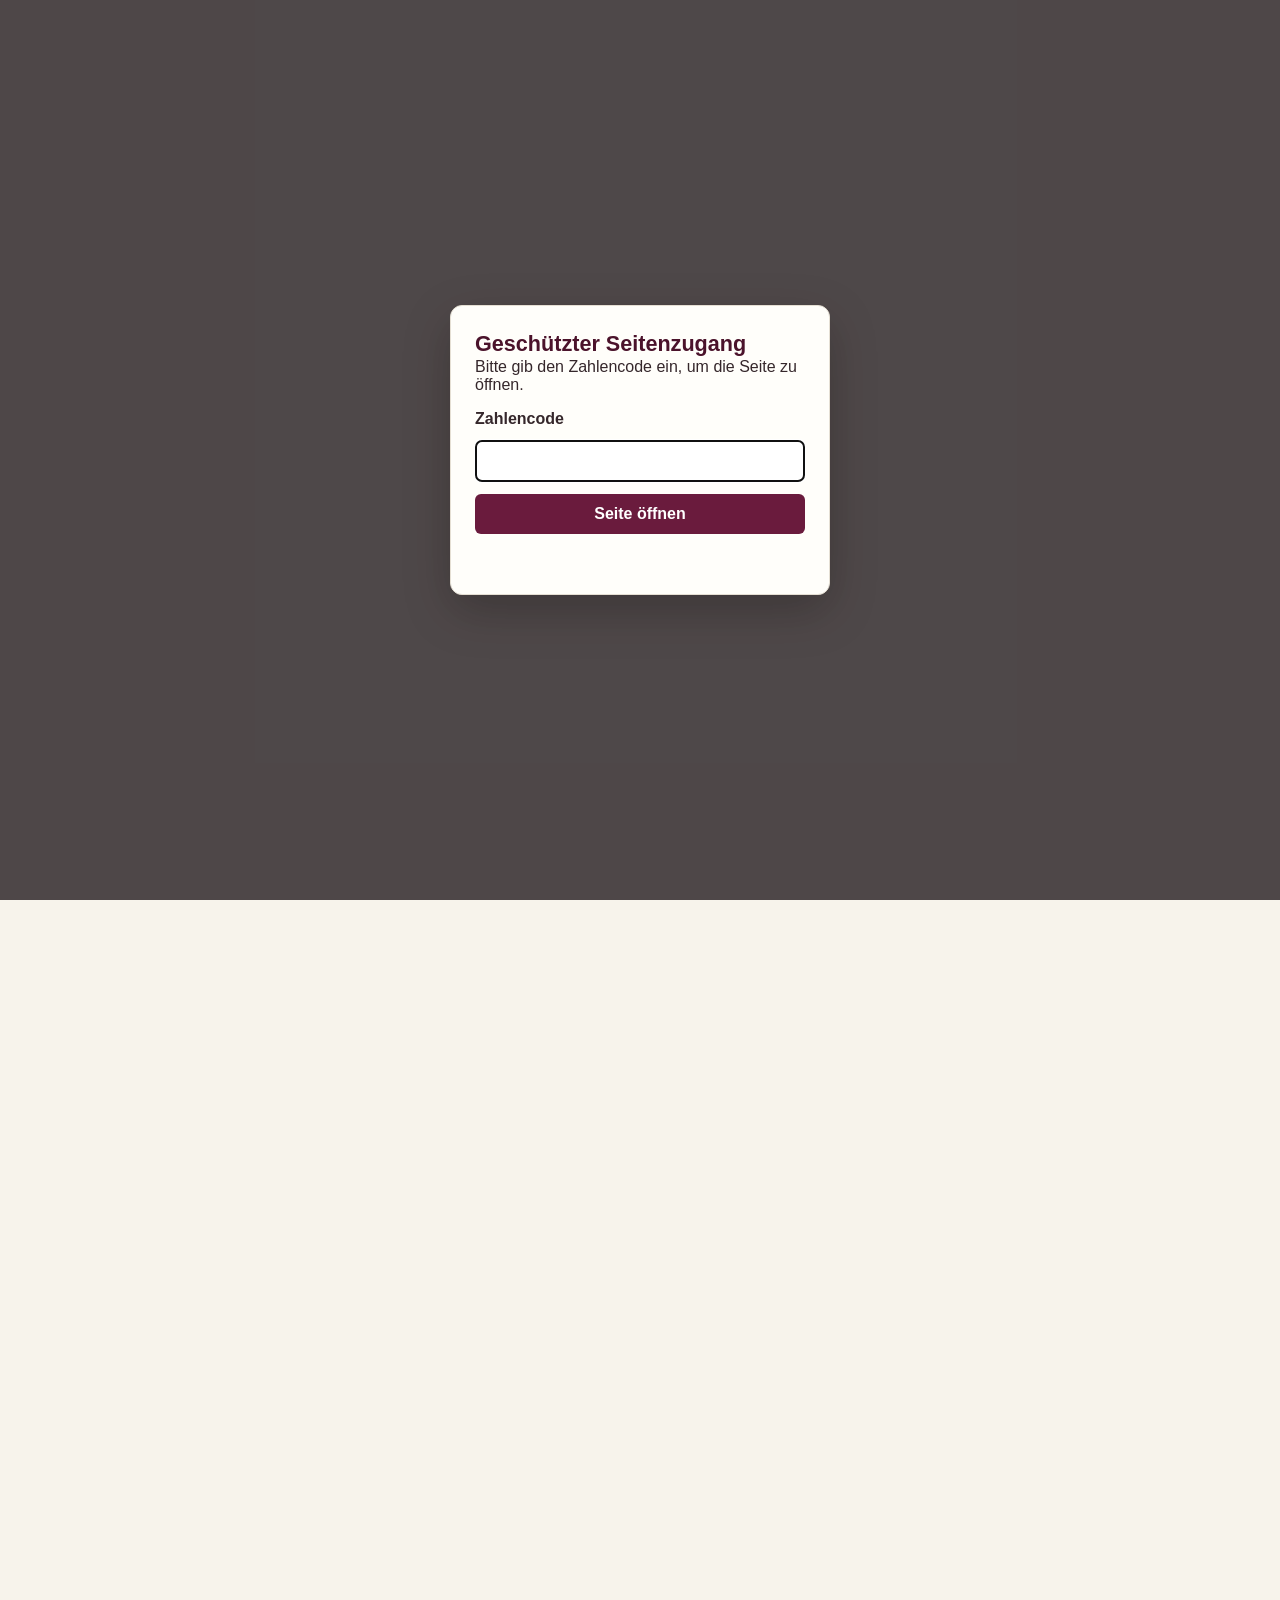
==== commit dd1e8abb: "Add Bethmaennchen Christmas recipe Co-authored-by: Copilot <223556219+Copilot@users.noreply.github.c" ====
--- a/rezepte/index.html
+++ b/rezepte/index.html
@@ -1669,6 +1669,38 @@
           "Die Plätzchen etwa 10–11 Minuten auf der mittleren Schiene backen.",
           "Kurz auf dem Blech ruhen lassen, dann auf einem Gitter abkühlen. Die Erdbeerkonfitüre erwärmen und in die Vertiefungen füllen. Fest werden lassen und in einer Blechdose aufbewahren.",
           "Die Vertiefungen gehen beim Backen etwas zurück. Die Konfitüre erst nach dem Backen einzufüllen sieht schöner aus; beide Varianten funktionieren."
+        ]
+      },
+      {
+        id: "bethmaennchen",
+        name: "Bethmännchen",
+        category: "süß",
+        categoryLabel: "Süß",
+        tags: ["xmas"],
+        cooks: [],
+        image: "bethmaennchen-bild.png",
+        imageAlt: "Mit Puderzucker bestäubte Bethmännchen mit Mandelhälften",
+        baseServings: 1,
+        servingUnit: "Rezeptmenge",
+        description: "Kleine Marzipangebäcke mit gemahlenen Mandeln und drei Mandelhälften.",
+        ingredients: [
+          { title: "Für den Teig", items: [
+            { amount: 200, unit: "g", name: "Marzipan zum Backen" },
+            { amount: 80, unit: "g", name: "Puderzucker" },
+            { amount: 80, unit: "g", name: "Mandeln, gemahlen" },
+            { amount: 2, unit: "EL", name: "Mehl" },
+            { amount: 1, unit: "", name: "Eiweiß" },
+            { amount: 1, unit: "EL", name: "Orangenlikör" }
+          ] },
+          { title: "Zum Verzieren und Bestreichen", items: [
+            { amount: 40, unit: "", name: "Mandeln, abgezogen und halbiert" },
+            { amount: 1, unit: "", name: "Eigelb" },
+            { amount: 4, unit: "EL", name: "Milch" }
+          ] }
+        ],
+        preparation: [
+          "Marzipan grob hacken und Puderzucker sieben. Mit gemahlenen Mandeln, Mehl, Eiweiß und Orangenlikör verkneten. Kleine Kugeln formen und auf ein mit Backpapier ausgelegtes Blech legen. Je drei Mandelhälften an ein Bethmännchen drücken. Eigelb mit Milch verquirlen und die Bethmännchen damit bestreichen.",
+          "Im heißen Backofen bei 175 °C Ober-/Unterhitze (Gas: Stufe 2) etwa 15 Minuten backen."
         ]
       }
     ];
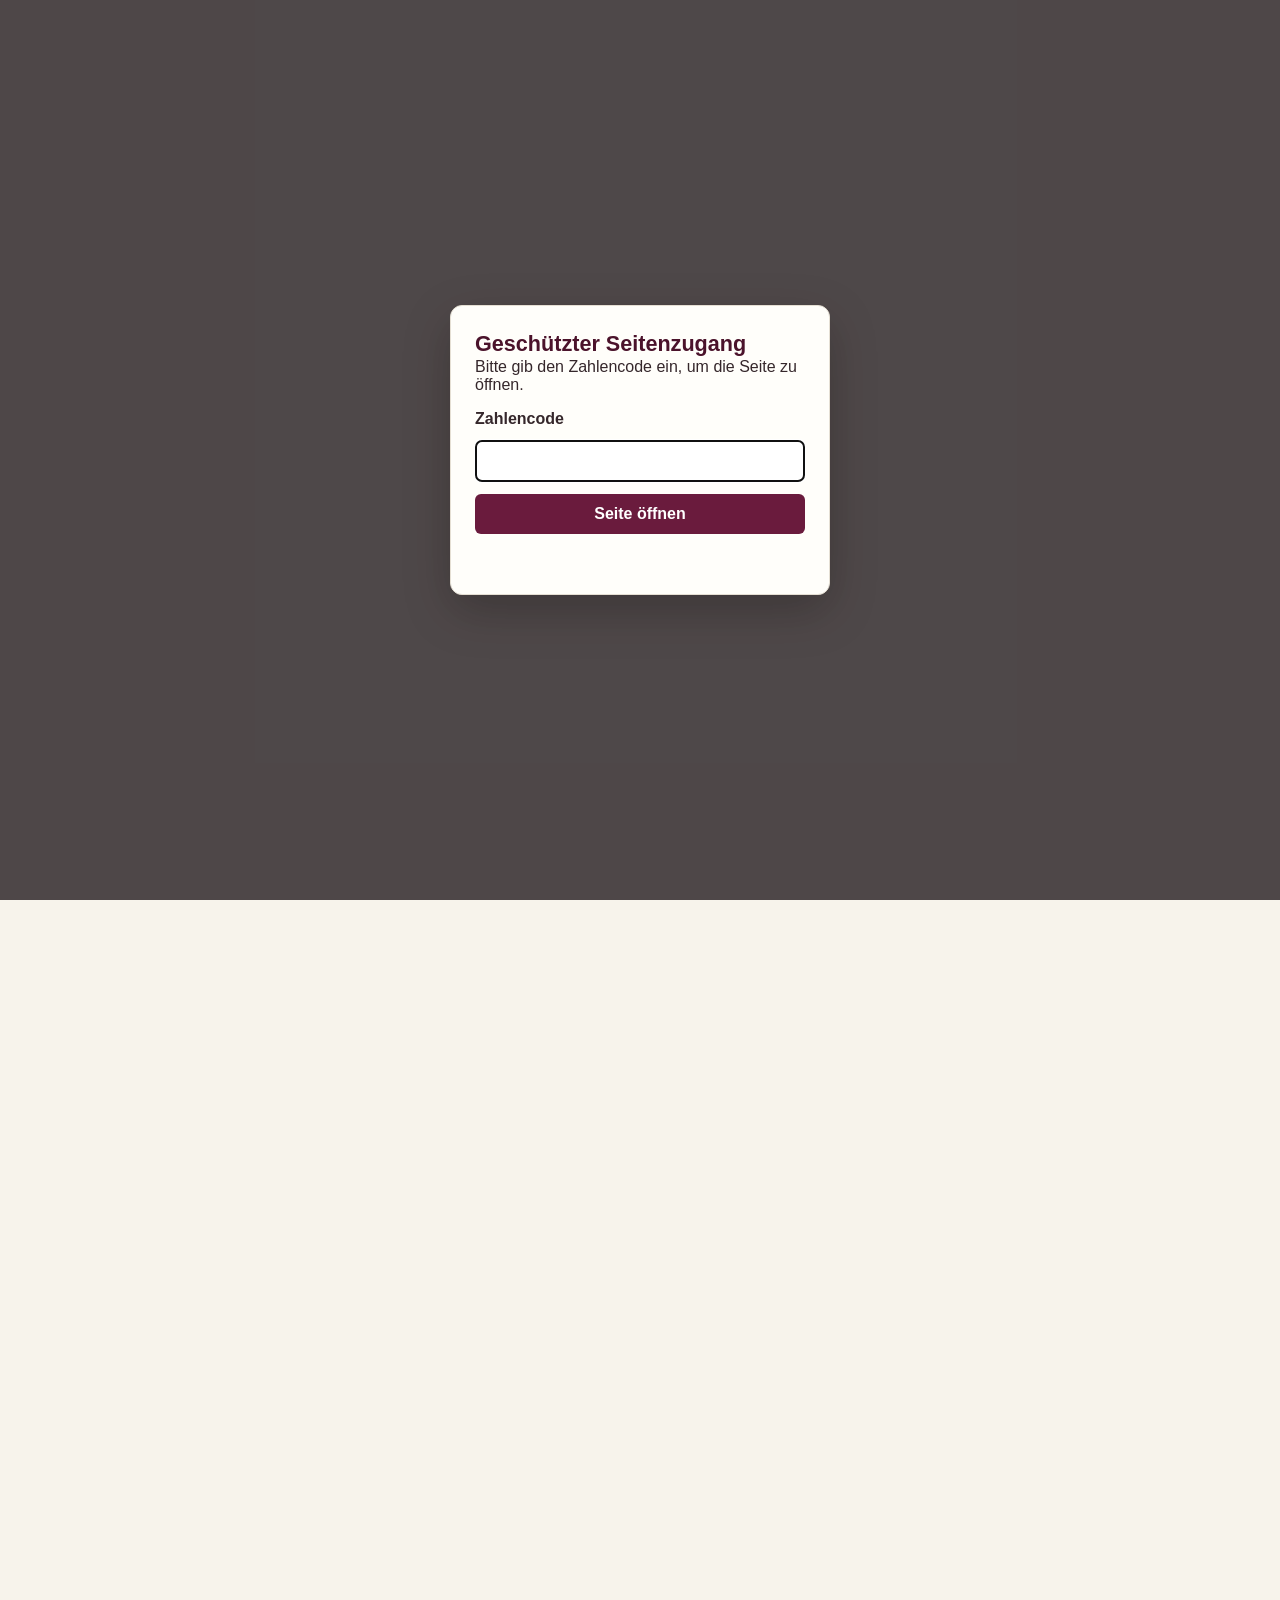
==== commit 1f127220: "Add Spitzbuebla Christmas cookies Co-authored-by: Copilot <223556219+Copilot@users.noreply.github.co" ====
--- a/rezepte/index.html
+++ b/rezepte/index.html
@@ -1701,6 +1701,43 @@
         preparation: [
           "Marzipan grob hacken und Puderzucker sieben. Mit gemahlenen Mandeln, Mehl, Eiweiß und Orangenlikör verkneten. Kleine Kugeln formen und auf ein mit Backpapier ausgelegtes Blech legen. Je drei Mandelhälften an ein Bethmännchen drücken. Eigelb mit Milch verquirlen und die Bethmännchen damit bestreichen.",
           "Im heißen Backofen bei 175 °C Ober-/Unterhitze (Gas: Stufe 2) etwa 15 Minuten backen."
+        ]
+      },
+      {
+        id: "spitzbuebla",
+        name: "Spitzbübla",
+        category: "süß",
+        categoryLabel: "Süß",
+        tags: ["xmas"],
+        cooks: [],
+        image: "spitzbuebla-bild.png",
+        imageAlt: "Mit Puderzucker bestäubte Spitzbübla mit roter Konfitüre",
+        baseServings: 1,
+        servingUnit: "Rezeptmenge",
+        description: "Mürbe Doppeldecker-Plätzchen mit Gelee oder Konfitüre. Eine Rezeptmenge ergibt etwa 60 Stück.",
+        ingredients: [
+          { title: "Für den Teig", items: [
+            { amount: 450, unit: "g", name: "Mehl" },
+            { amount: 160, unit: "g", name: "Puderzucker" },
+            { amount: 200, unit: "g", name: "Butter" },
+            { amount: 1, unit: "", name: "Ei(er)" },
+            { amount: 1, unit: "", name: "Eigelb" },
+            { amount: 1, unit: "Prise(n)", name: "Salz" },
+            { amount: 1, unit: "", name: "Bio-Zitrone(n), Schalenabrieb" },
+            { amount: 2, unit: "Pck.", name: "Vanillezucker" }
+          ] },
+          { title: "Zum Füllen und Bestäuben", items: [
+            { amount: 0.5, unit: "Glas", name: "Johannisbeergelee oder Aprikosenkonfitüre" },
+            { amount: null, unit: "", name: "Puderzucker, etwas" }
+          ] }
+        ],
+        preparation: [
+          "Aus Mehl, Puderzucker, Butter, Ei, Eigelb, Salz, Zitronenschale und Vanillezucker einen Mürbeteig kneten. Gut verpackt etwa 30 Minuten kühlen.",
+          "Den Teig messerrückendick ausrollen und Plätzchen ausstechen. Auf Backpapier legen und aus der Hälfte der Plätzchen in der Mitte ein Loch ausstechen. Die Plätzchen mit Loch auf ein eigenes Blech geben, da sie schneller fertig backen.",
+          "Im vorgeheizten Backofen bei 160 °C Heißluft hellgelb backen. Auskühlen lassen.",
+          "Die Plätzchen mit Loch mit Puderzucker bestäuben.",
+          "Auf die Plätzchen ohne Loch glatt gerührtes Gelee oder Konfitüre streichen und jeweils ein bestäubtes Plätzchen daraufsetzen. Trocknen lassen, damit sie gut zusammenhalten und nicht verrutschen.",
+          "Eine Rezeptmenge ergibt etwa 60 Stück. Gut verpackt werden die Plätzchen schön mürbe und sind lange haltbar."
         ]
       }
     ];
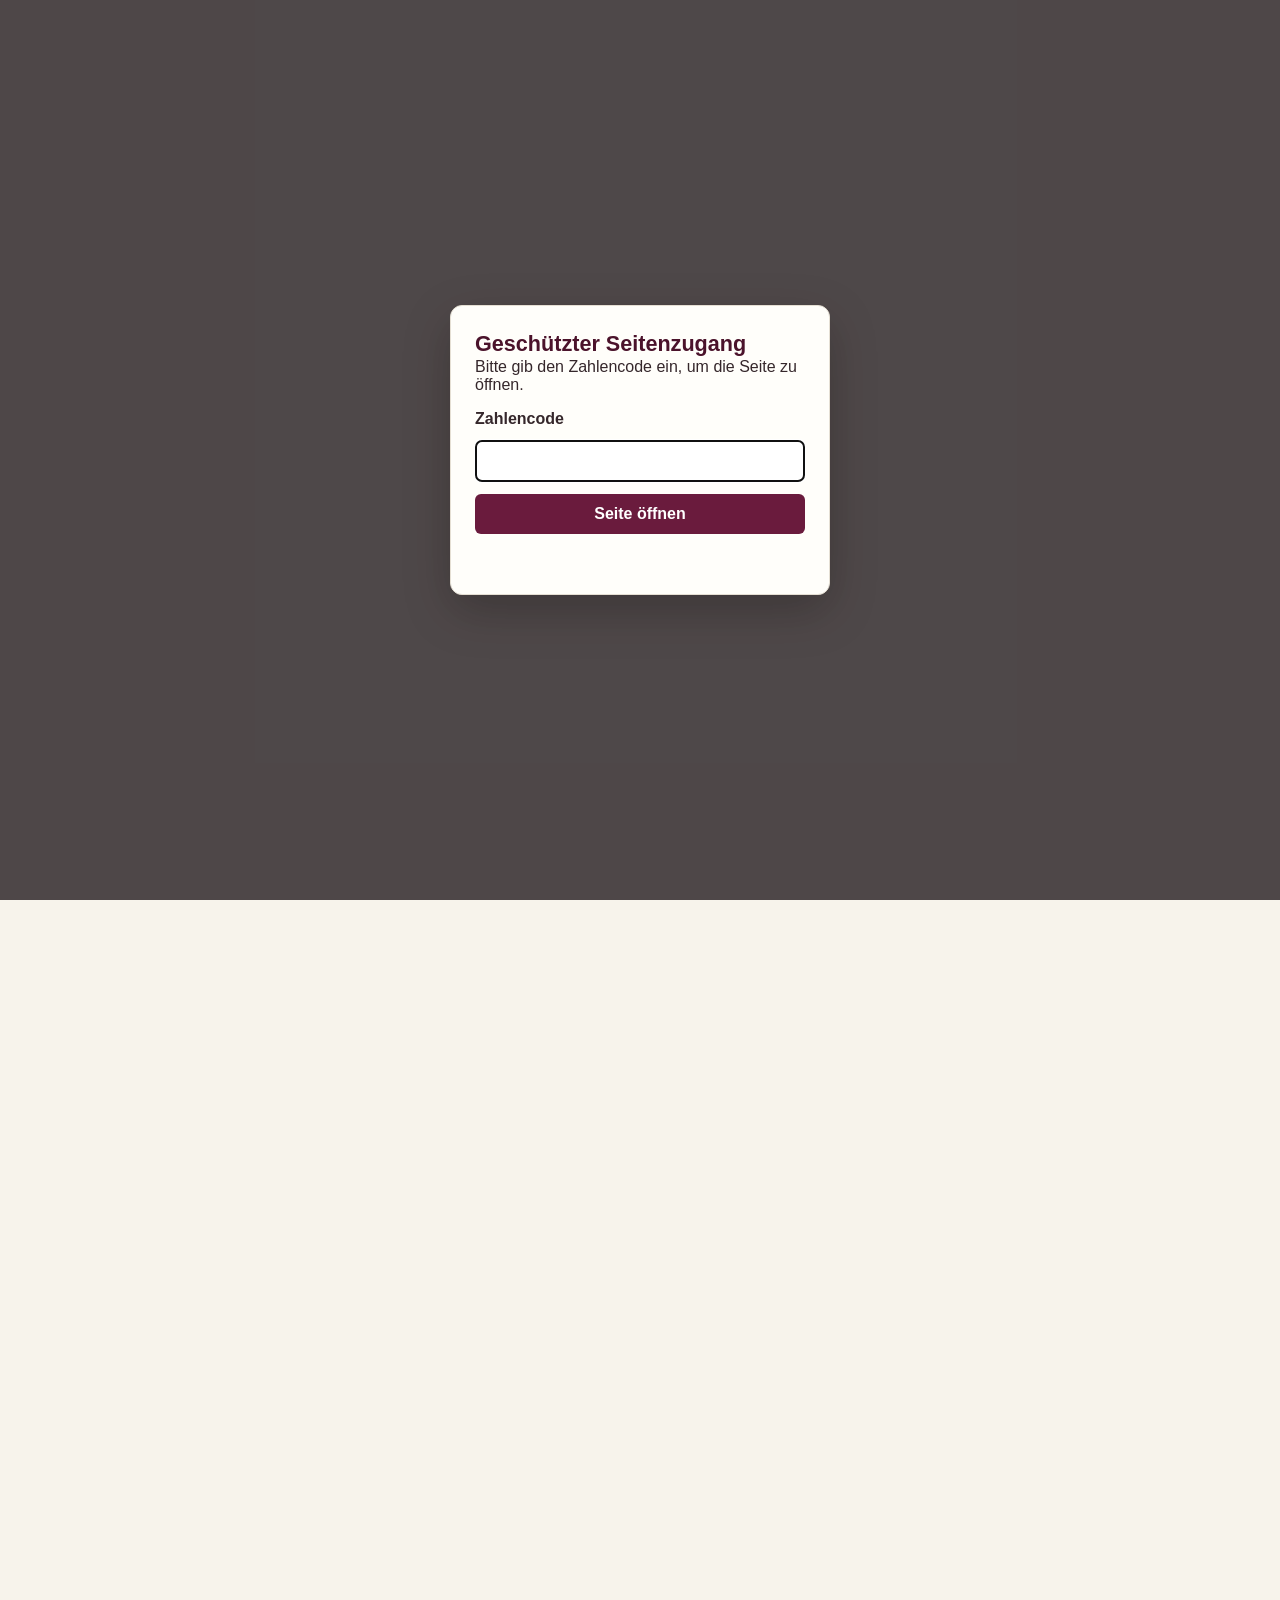
==== commit 9bccfdd3: "Rename Bethmaennchen to Bat Maennsche Co-authored-by: Copilot <223556219+Copilot@users.noreply.githu" ====
--- a/rezepte/index.html
+++ b/rezepte/index.html
@@ -1673,13 +1673,13 @@
       },
       {
         id: "bethmaennchen",
-        name: "Bethmännchen",
+        name: "Bat Männsche",
         category: "süß",
         categoryLabel: "Süß",
         tags: ["xmas"],
         cooks: [],
         image: "bethmaennchen-bild.png",
-        imageAlt: "Mit Puderzucker bestäubte Bethmännchen mit Mandelhälften",
+        imageAlt: "Mit Puderzucker bestäubte Bat Männsche mit Mandelhälften",
         baseServings: 1,
         servingUnit: "Rezeptmenge",
         description: "Kleine Marzipangebäcke mit gemahlenen Mandeln und drei Mandelhälften.",
@@ -1699,7 +1699,7 @@
           ] }
         ],
         preparation: [
-          "Marzipan grob hacken und Puderzucker sieben. Mit gemahlenen Mandeln, Mehl, Eiweiß und Orangenlikör verkneten. Kleine Kugeln formen und auf ein mit Backpapier ausgelegtes Blech legen. Je drei Mandelhälften an ein Bethmännchen drücken. Eigelb mit Milch verquirlen und die Bethmännchen damit bestreichen.",
+          "Marzipan grob hacken und Puderzucker sieben. Mit gemahlenen Mandeln, Mehl, Eiweiß und Orangenlikör verkneten. Kleine Kugeln formen und auf ein mit Backpapier ausgelegtes Blech legen. Je drei Mandelhälften an ein Bat Männsche drücken. Eigelb mit Milch verquirlen und die Bat Männsche damit bestreichen.",
           "Im heißen Backofen bei 175 °C Ober-/Unterhitze (Gas: Stufe 2) etwa 15 Minuten backen."
         ]
       },
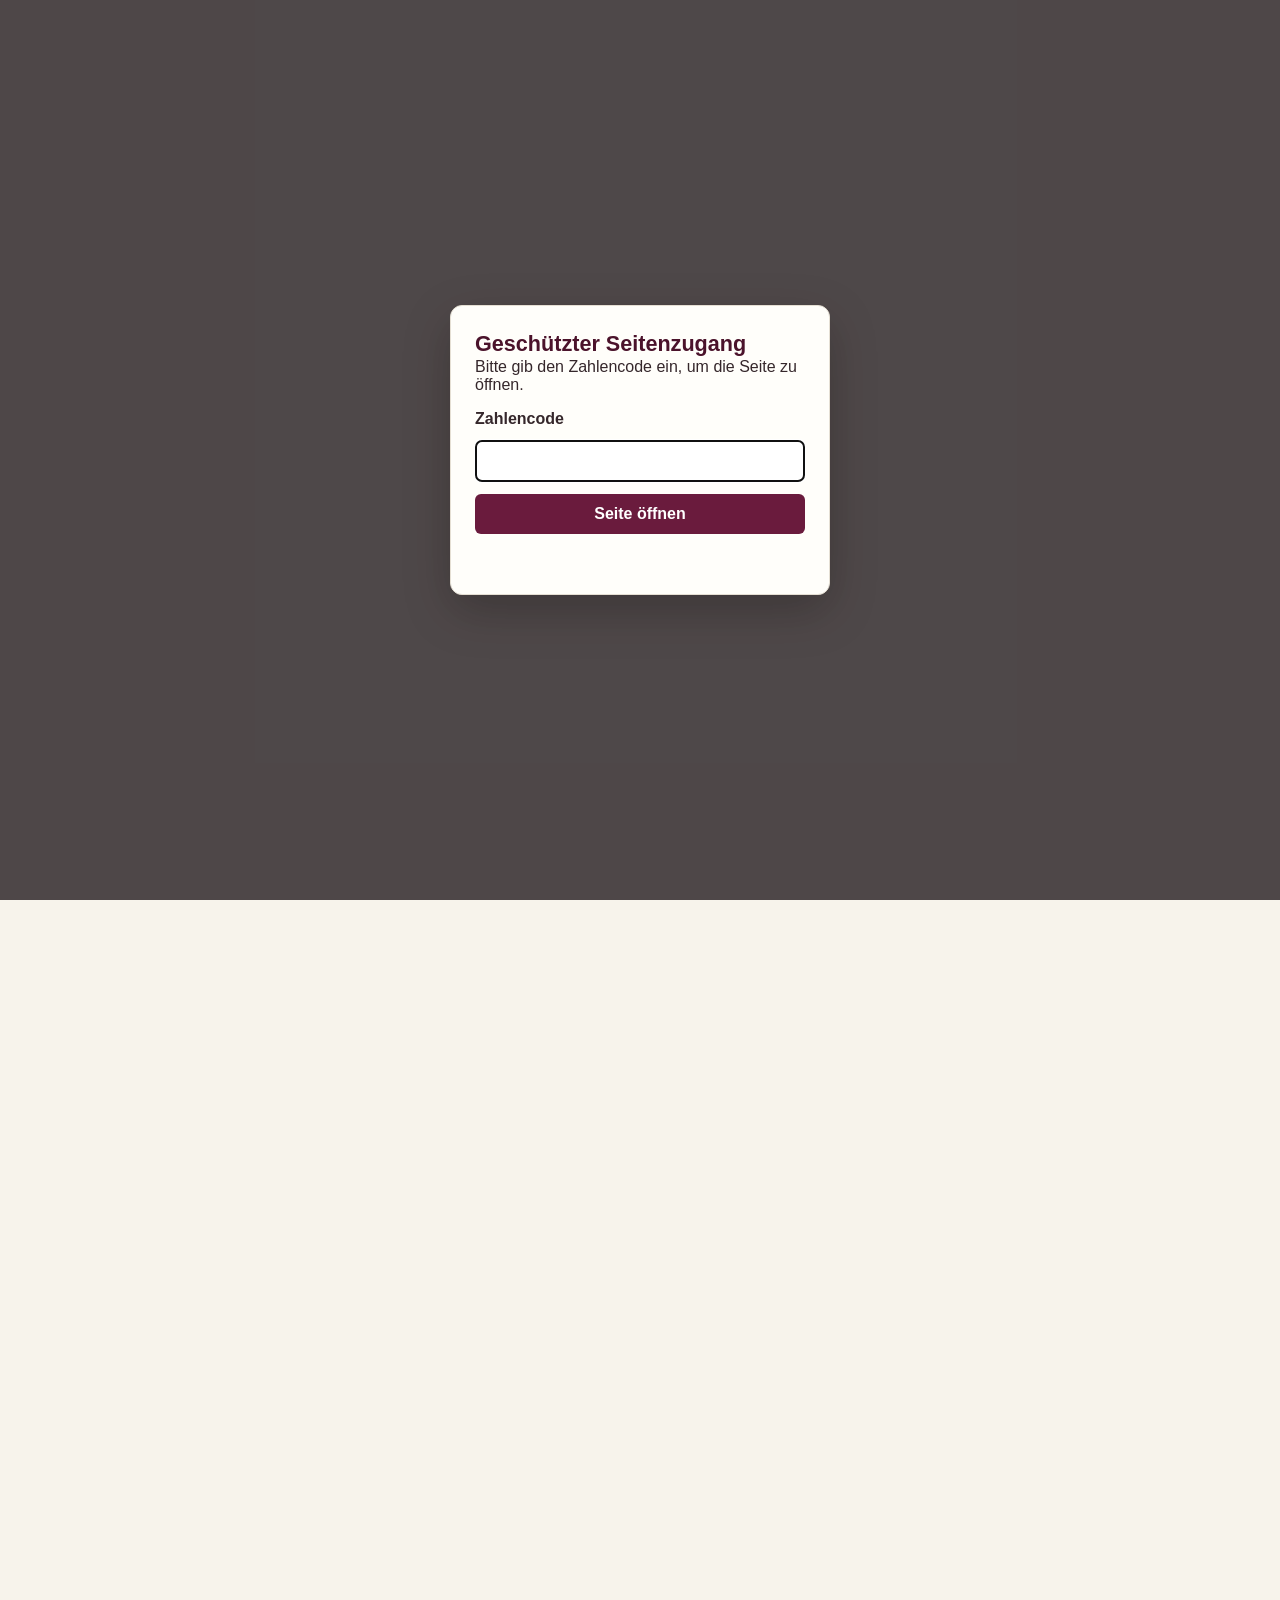
==== commit 3832c7b7: "Rename Spitzbuebla to Spitze Buaba Co-authored-by: Copilot <223556219+Copilot@users.noreply.github.c" ====
--- a/rezepte/index.html
+++ b/rezepte/index.html
@@ -1705,13 +1705,13 @@
       },
       {
         id: "spitzbuebla",
-        name: "Spitzbübla",
+        name: "Spitze Buaba",
         category: "süß",
         categoryLabel: "Süß",
         tags: ["xmas"],
         cooks: [],
         image: "spitzbuebla-bild.png",
-        imageAlt: "Mit Puderzucker bestäubte Spitzbübla mit roter Konfitüre",
+        imageAlt: "Mit Puderzucker bestäubte Spitze Buaba mit roter Konfitüre",
         baseServings: 1,
         servingUnit: "Rezeptmenge",
         description: "Mürbe Doppeldecker-Plätzchen mit Gelee oder Konfitüre. Eine Rezeptmenge ergibt etwa 60 Stück.",
